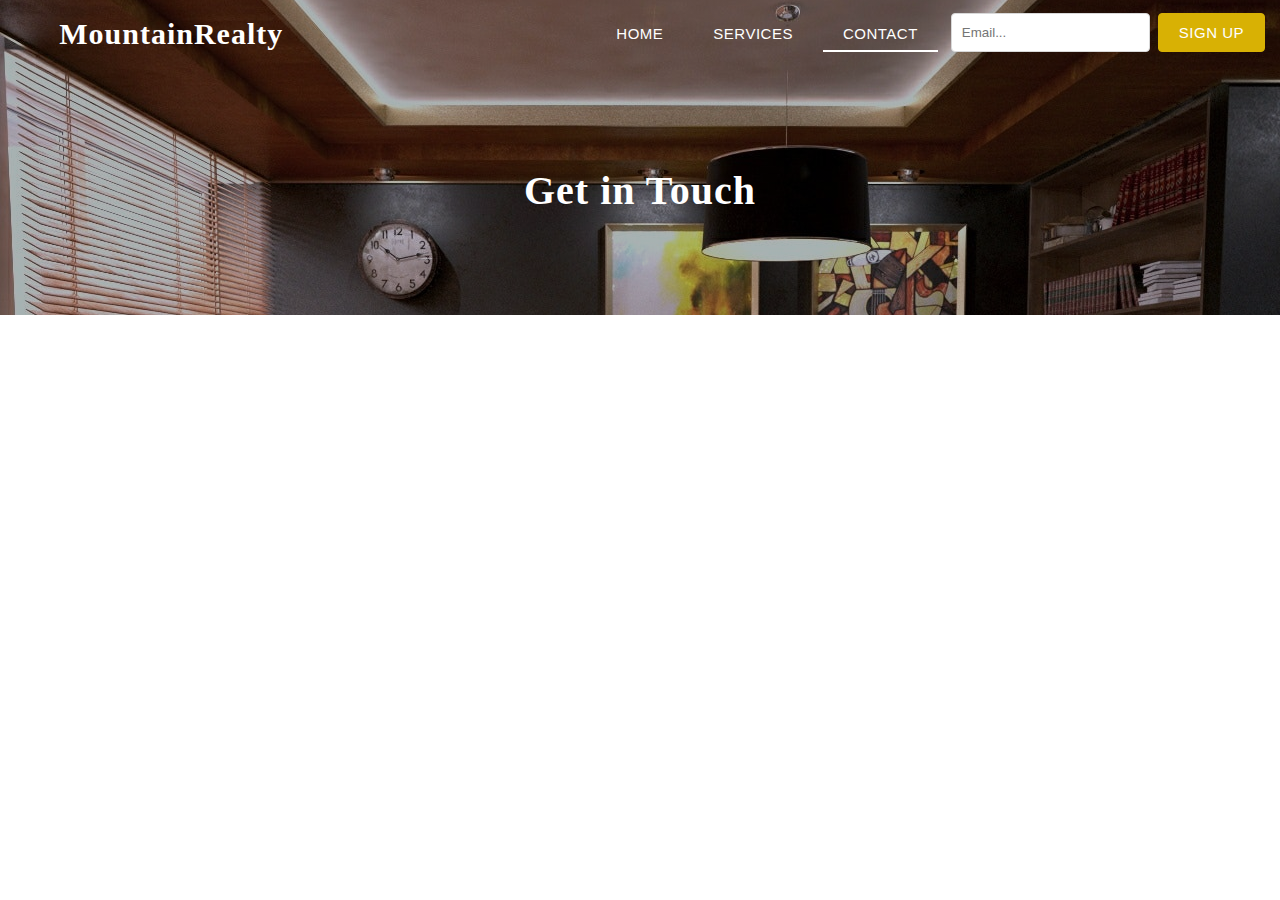
==== contact.html @ 585a6176 "Update contact" ====
<!DOCTYPE html>
<html lang="en">

<head>
   <meta charset="UTF-8">
   <meta name="viewport" content="width=device-width, initial-scale=1.0">
   <meta http-equiv="X-UA-Compatible" content="ie=edge">
   <link rel="stylesheet" href="https://use.fontawesome.com/releases/v5.7.2/css/all.css" integrity="sha384-fnmOCqbTlWIlj8LyTjo7mOUStjsKC4pOpQbqyi7RrhN7udi9RwhKkMHpvLbHG9Sr"
      crossorigin="anonymous">
   <link rel="stylesheet" href="style.css">
   <title>Contact Us</title>
</head>

<body>
   <section id="hero-image" class="services">
      <div class="navbar transparent-nav" id="header-nav">
         <div class="navbar-content">
            <div class="navbar-left">
               <h2 class="m-0 display-inline"> Mountain<strong>Realty</strong></h2>
            </div>
            <div class="navbar-right mt-0">
               <div class="input-element inline mobile float-right tablet-hidden">
                  <input type="text" placeholder="Email...">
                  <button class="accent">Sign Up</button>
               </div>
               <button class="navbar-item current"><a href="contact.html">Contact</a></button>
               <button class="navbar-item"><a href="services.html">Services</a></button>
               <button class="navbar-item"><a href="index.html">Home</a></button>
            </div>
         </div>
      </div>
      <div class="mt-5 py-5 center-text">
         <h1 class="">Get in Touch</h1>
      </div>
   </section>
</body>

</html>
---- style.css ----
/*
* Peach V 1.0.0
* Copyright 2019, Jarod Peachey
*/


/* Base Styling 
-----------------------------------------------------------------*/
.demo {
    color: white;
    background: var(--primary);
    text-align: center;
    border-radius: 4px;
    padding: 18px 0px;
 }
 
 *::before,
 *::after,
 * {
    box-sizing: inherit;
 }
 
 .bg-primary {
    background: var(--primary);
    color: white;
 }

 .bg-primary .subtitle {
    color: var(--white-transparent)
 }
 
 .bg-accent {
    background: var(--accent);
    color: white;
 }
 
 .bg-light {
    background: var(--lightest-gray);
 }
 
 .bg-medium {
    background: var(--background-medium);
 }
 
 .bg-dark {
    background: var(--background-dark);
    color: white;
 }

 .bg-dark .subtitle {
    color: var(--white-transparent);
 }
 
 body {
    width: 100%;
    overflow-x: auto;
    margin: 0;
    padding: 0;
    overflow-y: hidden;
 }
 
 html {
    box-sizing: border-box;
    overflow: auto;
    scroll-behavior: smooth;
 }
 
 :root {
    /* Main color scheme */
    --accent: #d8b104;      /* Base color */
    --accent-dark: #c4a106;
    --primary: #0a638b;       /* primary and CTA color */
    --primary-dark: #084d6d;
    --background-light: #e3e9ec;
    --background-medium: #9ba9af;
    --background-dark: #2e3236;
    
    --link: #1576f5;
    --link-dark: #0064e7;
    --info: #219df0;
    --info-dark: #008ce9;
    --success: rgb(87, 211, 87);
    --success-dark: rgb(70, 192, 70);
    --warning: rgb(255, 217, 0);
    --warning-dark: rgb(243, 207, 0);
    --danger: rgb(202, 68, 34);
    --danger-dark: rgb(185, 64, 34);
    --dark-gray: #363636;
    --lightest-gray: #f7f7f7;
    --lighter-gray: #eeeeee;
    --light-gray: #e2e2e2;
    --medium-gray: #d8d8d8;
    --darkest-gray: #1a1a1a;
 
 
 
    --white-transparent: rgba(255, 255, 255, 0.781);
 }
 
 /* LAYOUT AND GRID SYSTEM
--------------------------------------------------------------- */
.container {
   margin: 0 auto;
   width: 375px;
   padding: 5rem 0;
}

@media (min-width: 540px) {
   .container {
      margin: 0 auto;
      width: 90%;
   }
}

@media (min-width: 769px) {  
   .container {
      margin: 0 auto;
      width: 85%;
   }

   .container.wide {
      margin: 0 auto;
      width: 90%;
   }
}

@media (min-width: 1024px) {
   .container {
      margin: 0 auto;
      width: 80%;
      max-width: 960px;
   }

   .container.wide {
      margin: 0 auto;
      width: 85%;
      max-width: 1200px;
   }
}

.col {
   padding: 8px;
   margin: 0;
   flex-basis: 0;
   flex-grow: 1;
   flex-shrink: 1;
   display: block;
}

.row.mobile {
   display: flex;
   flex-wrap: wrap;
}

.row.mobile .col-1, .row.mobile .col.mobile-col-1 { width: 8.33333%; flex: none; }
.row.mobile .col-2, .row.mobile .col.mobile-col-2 { width: 16.66%; flex: none; }
.row.mobile .col-3, .row.mobile .col.mobile-col-3 { width: 25%; flex: none; }
.row.mobile .col-4, .row.mobile .col.mobile-col-4 { width: 33.33333%; flex: none; }
.row.mobile .col-5, .row.mobile .col.mobile-col-5 { width: 41.66667%; flex: none; }
.row.mobile .col-6, .row.mobile .col.mobile-col-6 { width: 50%; flex: none; }
.row.mobile .col-7, .row.mobile .col.mobile-col-7 { width: 58.33333%; flex: none; }
.row.mobile .col-8, .row.mobile .col.mobile-col-8 { width: 66.66667%; flex: none;}
.row.mobile .col-9, .row.mobile .col.mobile-col-9 { width: 75%; flex: none;}
.row.mobile .col-10, .row.mobile .col.mobile-col-10 { width: 83.33333%; flex: none;}
.row.mobile .col-11, .row.mobile .col.mobile-col-11 { width: 91.66667%; flex: none;}
.row.mobile .col-12, .row.mobile .col.mobile-col-12 { width: 100%; flex: none;}

.row.mobile .auto, .mobile-auto {
   flex: 1 1 0;
}

/* mobile-lg */
@media(min-width: 540px) {
   .row.mobile-lg {
      display: flex;
      flex-wrap: wrap;
   }

   .row .mobile-col-1 { flex: none; width: 8.33333% ; }
   .row .mobile-col-2 { flex: none; width: 16.66%; }
   .row .mobile-col-3 { flex: none; width: 25%; }
   .row .mobile-col-4 { flex: none; width: 33.33333%; }
   .row .mobile-col-5 { flex: none; width: 41.66667%; }
   .row .mobile-col-6 { flex: none; width: 50%; }
   .row .mobile-col-7 { flex: none; width: 58.33333%; }
   .row .mobile-col-8 { flex: none; width: 66.66667%; }
   .row .mobile-col-9 { flex: none; width: 75%; }
   .row .mobile-col-10 { flex: none; width: 83.33333%; }
   .row .mobile-col-11 { flex: none; width: 91.66667%; }
   .row .mobile-col-12 { flex: none; width: 100%; }

   .row.mobile-lg .auto, .mobile-auto {
      flex: 1 1 0 !important;
   }

   .mobile-lg-col-1 { flex: none !important; width: 8.33333% !important; }
   .mobile-lg-col-2 { flex: none !important; width: 16.66% !important; }
   .mobile-lg-col-3 { flex: none !important; width: 25% !important; }
   .mobile-lg-col-4 { flex: none !important; width: 33.33333% !important; }
   .mobile-lg-col-5 { flex: none !important; width: 41.66667% !important; }
   .mobile-lg-col-6 { flex: none !important; width: 50% !important; }
   .mobile-lg-col-7 { flex: none !important; width: 58.33333% !important; }
   .mobile-lg-col-8 { flex: none !important; width: 66.66667% !important; }
   .mobile-lg-col-9 { flex: none !important; width: 75% !important; }
   .mobile-lg-col-10 { flex: none !important; width: 83.33333% !important; }
   .mobile-lg-col-11 { flex: none !important; width: 91.66667% !important; }
   .mobile-lg-col-12 { flex: none !important; width: 100% !important; }

   .mobile-lg-auto {
      flex: 1 1 0 !important;
   }
}

/* Tablet */
@media (min-width: 769px) {
   .row.tablet, .row {
      display: flex;
      flex-wrap: wrap;
   }

   .row .mobile-col-1 { flex: none; width: 8.33333% ; }
   .row .mobile-col-2 { flex: none; width: 16.66%; }
   .row .mobile-col-3 { flex: none; width: 25%; }
   .row .mobile-col-4 { flex: none; width: 33.33333%; }
   .row .mobile-col-5 { flex: none; width: 41.66667%; }
   .row .mobile-col-6 { flex: none; width: 50%; }
   .row .mobile-col-7 { flex: none; width: 58.33333%; }
   .row .mobile-col-8 { flex: none; width: 66.66667%; }
   .row .mobile-col-9 { flex: none; width: 75%; }
   .row .mobile-col-10 { flex: none; width: 83.33333%; }
   .row .mobile-col-11 { flex: none; width: 91.66667%; }
   .row .mobile-col-12 { flex: none; width: 100%; }

   .row .mobile-lg-col-1 { flex: none; width: 8.33333% ; }
   .row .mobile-lg-col-2 { flex: none; width: 16.66%; }
   .row .mobile-lg-col-3 { flex: none; width: 25%; }
   .row .mobile-lg-col-4 { flex: none; width: 33.33333%; }
   .row .mobile-lg-col-5 { flex: none; width: 41.66667%; }
   .row .mobile-lg-col-6 { flex: none; width: 50%; }
   .row .mobile-lg-col-7 { flex: none; width: 58.33333%; }
   .row .mobile-lg-col-8 { flex: none; width: 66.66667%; }
   .row .mobile-lg-col-9 { flex: none; width: 75%; }
   .row .mobile-lg-col-10 { flex: none; width: 83.33333%; }
   .row .mobile-lg-col-11 { flex: none; width: 91.66667%; }
   .row .mobile-lg-col-12 { flex: none; width: 100%; }

   .mobile-lg-auto, .row.tablet .auto, .auto, .mobile-auto {
      flex: 1 1 0 !important;
   }

   .tablet-col-1 { flex: none !important; width: 8.33333%  !important; }
   .tablet-col-2 { flex: none !important; width: 16.66% !important; }
   .tablet-col-3 { flex: none !important; width: 25% !important; }
   .tablet-col-4 { flex: none !important; width: 33.33333% !important; }
   .tablet-col-5 { flex: none !important; width: 41.66667% !important; }
   .tablet-col-6 { flex: none !important; width: 50% !important; }
   .tablet-col-7 { flex: none !important; width: 58.33333% !important; }
   .tablet-col-8 { flex: none !important; width: 66.66667% !important; }
   .tablet-col-9 { flex: none !important; width: 75% !important; }
   .tablet-col-10 { flex: none !important; width: 83.33333% !important; }
   .tablet-col-11 { flex: none !important; width: 91.66667% !important; }
   .tablet-col-12 { flex: none !important; width: 100% !important; }

   .tablet-auto {
      flex: 1 1 0 !important;
   }

   .row.desktop,
   .row.widescreen {
      display: block;
   }

   .row.desktop .col {
      display: block;
      width: 100%;
      flex: none;
   }
}

/* Desktop */
@media (min-width: 1024px) {
   .row.desktop {
      display: flex;
      flex-wrap: wrap;
   }

   .row.desktop .mobile-col-1 { flex: none; width: 8.33333% ; }
   .row.desktop .mobile-col-2 { flex: none; width: 16.66%; }
   .row.desktop .mobile-col-3 { flex: none; width: 25%; }
   .row.desktop .mobile-col-4 { flex: none; width: 33.33333%; }
   .row.desktop .mobile-col-5 { flex: none; width: 41.66667%; }
   .row.desktop .mobile-col-6 { flex: none; width: 50%; }
   .row.desktop .mobile-col-7 { flex: none; width: 58.33333%; }
   .row.desktop .mobile-col-8 { flex: none; width: 66.66667%; }
   .row.desktop .mobile-col-9 { flex: none; width: 75%; }
   .row.desktop .mobile-col-10 { flex: none; width: 83.33333%; }
   .row.desktop .mobile-col-11 { flex: none; width: 91.66667%; }
   .row.desktop .mobile-col-12 { flex: none; width: 100%; }

   .row.desktop .mobile-lg-col-1 { flex: none; width: 8.33333% ; }
   .row.desktop .mobile-lg-col-2 { flex: none; width: 16.66%; }
   .row.desktop .mobile-lg-col-3 { flex: none; width: 25%; }
   .row.desktop .mobile-lg-col-4 { flex: none; width: 33.33333%; }
   .row.desktop .mobile-lg-col-5 { flex: none; width: 41.66667%; }
   .row.desktop .mobile-lg-col-6 { flex: none; width: 50%; }
   .row.desktop .mobile-lg-col-7 { flex: none; width: 58.33333%; }
   .row.desktop .mobile-lg-col-8 { flex: none; width: 66.66667%; }
   .row.desktop .mobile-lg-col-9 { flex: none; width: 75%; }
   .row.desktop .mobile-lg-col-10 { flex: none; width: 83.33333%; }
   .row.desktop .mobile-lg-col-11 { flex: none; width: 91.66667%; }
   .row.desktop .mobile-lg-col-12 { flex: none; width: 100%; }

   .row.desktop .col-1, .row.desktop .tablet-col-1 { flex: none; width: 8.33333% ; }
   .row.desktop .col-2, .row.desktop .tablet-col-2 { flex: none; width: 16.66%; }
   .row.desktop .col-3, .row.desktop .tablet-col-3 { flex: none; width: 25%; }
   .row.desktop .col-4, .row.desktop .tablet-col-4 { flex: none; width: 33.33333%; }
   .row.desktop .col-5, .row.desktop .tablet-col-5 { flex: none; width: 41.66667%; }
   .row.desktop .col-6, .row.desktop .tablet-col-6 { flex: none; width: 50%; }
   .row.desktop .col-7, .row.desktop .tablet-col-7 { flex: none; width: 58.33333%; }
   .row.desktop .col-8, .row.desktop .tablet-col-8 { flex: none; width: 66.66667%; }
   .row.desktop .col-9, .row.desktop .tablet-col-9 { flex: none; width: 75%; }
   .row.desktop .col-10, .row.desktop .tablet-col-10 { flex: none; width: 83.33333%; }
   .row.desktop .col-11, .row.desktop .tablet-col-11 { flex: none; width: 91.66667%; }
   .row.desktop .col-12, .row.desktop .tablet-col-12 { flex: none; width: 100%; }

   .mobile-lg-auto, .row.desktop .auto, .mobile-auto, .tablet-auto {
      flex: 1 1 0 !important;
   }

   .desktop-col-1 { flex: none !important; width: 8.33333%  !important; }
   .desktop-col-2 { flex: none !important; width: 16.66% !important; }
   .desktop-col-3 { flex: none !important; width: 25% !important; }
   .desktop-col-4 { flex: none !important; width: 33.33333% !important; }
   .desktop-col-5 { flex: none !important; width: 41.66667% !important; }
   .desktop-col-6 { flex: none !important; width: 50% !important; }
   .desktop-col-7 { flex: none !important; width: 58.33333% !important; }
   .desktop-col-8 { flex: none !important; width: 66.66667% !important; }
   .desktop-col-9 { flex: none !important; width: 75% !important; }
   .desktop-col-10 { flex: none !important; width: 83.33333% !important; }
   .desktop-col-11 { flex: none !important; width: 91.66667% !important; }
   .desktop-col-12 { flex: none !important; width: 100% !important; }

   .desktop-auto {
      flex: 1 1 0 !important;
   }
}

/* Widescreen */
@media (min-width: 1220px) {
   .row.widescreen {
      display: flex;
      flex-wrap: wrap;
   }

   .row.widescreen .col {
      padding: 8px;
      flex-basis: 0;
      flex-grow: 1;
      flex-shrink: 1;
   }

   .row.widescreen .mobile-col-1 { flex: none; width: 8.33333% ; }
   .row.widescreen .mobile-col-2 { flex: none; width: 16.66%; }
   .row.widescreen .mobile-col-3 { flex: none; width: 25%; }
   .row.widescreen .mobile-col-4 { flex: none; width: 33.33333%; }
   .row.widescreen .mobile-col-5 { flex: none; width: 41.66667%; }
   .row.widescreen .mobile-col-6 { flex: none; width: 50%; }
   .row.widescreen .mobile-col-7 { flex: none; width: 58.33333%; }
   .row.widescreen .mobile-col-8 { flex: none; width: 66.66667%; }
   .row.widescreen .mobile-col-9 { flex: none; width: 75%; }
   .row.widescreen .mobile-col-10 { flex: none; width: 83.33333%; }
   .row.widescreen .mobile-col-11 { flex: none; width: 91.66667%; }
   .row.widescreen .mobile-col-12 { flex: none; width: 100%; }

   .row.widescreen .mobile-lg-col-1 { flex: none; width: 8.33333% ; }
   .row.widescreen .mobile-lg-col-2 { flex: none; width: 16.66%; }
   .row.widescreen .mobile-lg-col-3 { flex: none; width: 25%; }
   .row.widescreen .mobile-lg-col-4 { flex: none; width: 33.33333%; }
   .row.widescreen .mobile-lg-col-5 { flex: none; width: 41.66667%; }
   .row.widescreen .mobile-lg-col-6 { flex: none; width: 50%; }
   .row.widescreen .mobile-lg-col-7 { flex: none; width: 58.33333%; }
   .row.widescreen .mobile-lg-col-8 { flex: none; width: 66.66667%; }
   .row.widescreen .mobile-lg-col-9 { flex: none; width: 75%; }
   .row.widescreen .mobile-lg-col-10 { flex: none; width: 83.33333%; }
   .row.widescreen .mobile-lg-col-11 { flex: none; width: 91.66667%; }
   .row.widescreen .mobile-lg-col-12 { flex: none; width: 100%; }

   .row.widescreen .col-1, .row.widescreen .tablet-col-1 { flex: none; width: 8.33333% ; }
   .row.widescreen .col-2, .row.widescreen .tablet-col-2 { flex: none; width: 16.66%; }
   .row.widescreen .col-3, .row.widescreen .tablet-col-3 { flex: none; width: 25%; }
   .row.widescreen .col-4, .row.widescreen .tablet-col-4 { flex: none; width: 33.33333%; }
   .row.widescreen .col-5, .row.widescreen .tablet-col-5 { flex: none; width: 41.66667%; }
   .row.widescreen .col-6, .row.widescreen .tablet-col-6 { flex: none; width: 50%; }
   .row.widescreen .col-7, .row.widescreen .tablet-col-7 { flex: none; width: 58.33333%; }
   .row.widescreen .col-8, .row.widescreen .tablet-col-8 { flex: none; width: 66.66667%; }
   .row.widescreen .col-9, .row.widescreen .tablet-col-9 { flex: none; width: 75%; }
   .row.widescreen .col-10, .row.widescreen .tablet-col-10 { flex: none; width: 83.33333%; }
   .row.widescreen .col-11, .row.widescreen .tablet-col-11 { flex: none; width: 91.66667%; }
   .row.widescreen .col-12, .row.widescreen .tablet-col-12 { flex: none; width: 100%; }

   .row.widescreen .desktop-col-1 { flex: none; width: 8.33333% ; }
   .row.widescreen .desktop-col-2 { flex: none; width: 16.66%; }
   .row.widescreen .desktop-col-3 { flex: none; width: 25%; }
   .row.widescreen .desktop-col-4 { flex: none; width: 33.33333%; }
   .row.widescreen .desktop-col-5 { flex: none; width: 41.66667%; }
   .row.widescreen .desktop-col-6 { flex: none; width: 50%; }
   .row.widescreen .desktop-col-7 { flex: none; width: 58.33333%; }
   .row.widescreen .desktop-col-8 { flex: none; width: 66.66667%; }
   .row.widescreen .desktop-col-9 { flex: none; width: 75%; }
   .row.widescreen .desktop-col-10 { flex: none; width: 83.33333%; }
   .row.widescreen .desktop-col-11 { flex: none; width: 91.66667%; }
   .row.widescreen .desktop-col-12 { flex: none; width: 100%; }

   .mobile-lg-auto, .row.widescreen .auto, .mobile-auto, .tablet-auto, .desktop-auto {
      flex: 1 1 0 !important;
   }

   .row .widescreen-col-1 { flex: none !important; width: 8.33333%  !important; }
   .row .widescreen-col-2 { flex: none !important; width: 16.66% !important; }
   .row .widescreen-col-3 { flex: none !important; width: 25% !important; }
   .row .widescreen-col-4 { flex: none !important; width: 33.33333% !important; }
   .row .widescreen-col-5 { flex: none !important; width: 41.66667% !important; }
   .row .widescreen-col-6 { flex: none !important; width: 50% !important; }
   .row .widescreen-col-7 { flex: none !important; width: 58.33333% !important; }
   .row .widescreen-col-8 { flex: none !important; width: 66.66667% !important; }
   .row .widescreen-col-9 { flex: none !important; width: 75% !important; }
   .row .widescreen-col-10 { flex: none !important; width: 83.33333% !important; }
   .row .widescreen-col-11 { flex: none !important; width: 91.66667% !important; }
   .row .widescreen-col-12 { flex: none !important; width: 100% !important; }

   .widescreen-auto {
      flex: 1 1 0 !important;
   }
}

.mobile-offset-1 { margin-left: 8.33333% !important; }
.mobile-offset-2 { margin-left: 16.66% !important; }
.mobile-offset-3 { margin-left: 25% !important; }
.mobile-offset-4 { margin-left: 33.33333% !important; }
.mobile-offset-5 { margin-left: 41.66667% !important; }
.mobile-offset-6 { margin-left: 50% !important; }
.mobile-offset-7 { margin-left: 58.33333% !important; }
.mobile-offset-8 { margin-left: 66.66667% !important; }
.mobile-offset-9 { margin-left: 75% !important; }
.mobile-offset-10 { margin-left: 83.33333% !important; }
.mobile-offset-11 { margin-left: 91.66667% !important; }
.mobile-offset-12 { margin-left: 100% !important; }
.mobile-offset-none { margin: 0 !important; }

.row [class^='offset-']{
   margin: 0 !important;
}

@media (min-width: 540px) {
   .mobile-lg-offset-1 { margin-left: 8.33333% !important; }
   .mobile-lg-offset-2 { margin-left: 16.66% !important; }
   .mobile-lg-offset-3 { margin-left: 25% !important; }
   .mobile-lg-offset-4 { margin-left: 33.33333% !important; }
   .mobile-lg-offset-5 { margin-left: 41.66667% !important; }
   .mobile-lg-offset-6 { margin-left: 50% !important; }
   .mobile-lg-offset-7 { margin-left: 58.33333% !important; }
   .mobile-lg-offset-8 { margin-left: 66.66667% !important; }
   .mobile-lg-offset-9 { margin-left: 75% !important; }
   .mobile-lg-offset-10 { margin-left: 83.33333% !important; }
   .mobile-lg-offset-11 { margin-left: 91.66667% !important; }
   .mobile-lg-offset-12 { margin-left: 100% !important; }
   .row.mobile-lg .offset-none, .mobile-lg-offset-none { margin: 0 !important; }
}

@media (min-width: 769px) {
   .tablet-offset-1, .offset-1 { margin-left: 8.33333% !important; }
   .tablet-offset-2, .offset-2 { margin-left: 16.66% !important; }
   .tablet-offset-3, .offset-3 { margin-left: 25% !important; }
   .tablet-offset-4, .offset-4 { margin-left: 33.33333% !important; }
   .tablet-offset-5, .offset-5 { margin-left: 41.66667% !important; }
   .tablet-offset-6, .offset-6 { margin-left: 50% !important; }
   .tablet-offset-7, .offset-7 { margin-left: 58.33333% !important; }
   .tablet-offset-8, .offset-8 { margin-left: 66.66667% !important; }
   .tablet-offset-9, .offset-9 { margin-left: 75% !important; }
   .tablet-offset-10, .offset-10 { margin-left: 83.33333% !important; }
   .tablet-offset-11, .offset-11 { margin-left: 91.66667% !important; }
   .tablet-offset-12, .offset-12 { margin-left: 100% !important; }
   .tablet-offset-none, .offset-none { margin-left: 0 !important; }
}

@media (min-width: 769px) and (max-width: 1023px) {
   .row.desktop [class*='offset'], .row.widescreen [class*='offset'] {
      margin: 0 !important;
   }
}

@media (min-width: 1024px) and (max-width: 1219px) {
   .row.widescreen [class*='offset'] {
      margin: 0 !important;
   }
}

@media (min-width: 1024px) {
   .desktop-offset-1 { margin-left: 8.33333% !important; }
   .desktop-offset-2 { margin-left: 16.66% !important; }
   .desktop-offset-3 { margin-left: 25% !important; }
   .desktop-offset-4 { margin-left: 33.33333% !important; }
   .desktop-offset-5 { margin-left: 41.66667% !important; }
   .desktop-offset-6 { margin-left: 50% !important; }
   .desktop-offset-7 { margin-left: 58.33333% !important; }
   .desktop-offset-8 { margin-left: 66.66667% !important; }
   .desktop-offset-9 { margin-left: 75% !important; }
   .desktop-offset-10 { margin-left: 83.33333% !important; }
   .desktop-offset-11 { margin-left: 91.66667% !important; }
   .desktop-offset-12 { margin-left: 100% !important; }
   .desktop-offset-none { margin: 0 !important; }
}

@media (min-width: 1220px) {
   .widescreen-offset-1 { margin-left: 8.33333% !important; }
   .widescreen-offset-2 { margin-left: 16.66% !important; }
   .widescreen-offset-3 { margin-left: 25% !important; }
   .widescreen-offset-4 { margin-left: 33.33333% !important; }
   .widescreen-offset-5 { margin-left: 41.66667% !important; }
   .widescreen-offset-6 { margin-left: 50% !important; }
   .widescreen-offset-7 { margin-left: 58.33333% !important; }
   .widescreen-offset-8 { margin-left: 66.66667% !important; }
   .widescreen-offset-9 { margin-left: 75% !important; }
   .widescreen-offset-10 { margin-left: 83.33333% !important; }
   .widescreen-offset-11 { margin-left: 91.66667% !important; }
   .widescreen-offset-12 { margin-left: 100% !important; }
   .row.widescreen .offset-none, .widescreen-offset-none { margin: 0 !important; }
}

.row {
   margin: 0px;
   padding: 0px;
   margin-left: -8px;
   margin-right: -8px;
}
 
 /* TYPOGRAPHY
 ---------------------------------------------------------------
 ---------------------------------------------------------------*/
 
 html {
    font-size: 9.5px;
    font-family: 'Raleway';
    font-weight: 400;
 }
 
 body {
    font-size: 1.6rem;
    font-family: 'Raleway';
    color: var(--dark-gray);
 }
 
 h1,
 h2,
 h3,
 h4,
 h5,
 h6 {
    font-weight: 600;
    margin-top: 0rem;
    margin-bottom: 2rem;
    letter-spacing: .1rem;
    margin: 0;
    padding: 0;
 }
 
 html {
    font-size: 10px;
 }
 
 body {
    font-size: 1.6rem;
    line-height: 1.6rem;
 }
 
 h1 {
    font-size: 4rem;
    margin-bottom: 5rem;
    line-height: 4.8rem;
 }
 
 h2 {
    font-size: 3rem;
    margin-bottom: 4rem;
    line-height: 3.8rem;
 }
 
 h3 {
    font-size: 2.5rem;
    margin-bottom: 3.6rem;
    line-height: 3.35rem;
 }
 
 h4 {
    font-size: 2.1rem;
    margin-bottom: 2.6rem;
    line-height: 2.5rem;
 }
 
 h5 {
    font-size: 1.78rem;
    margin-bottom: 2.25rem;
    line-height: 2.25rem;
 }
 
 h6 {
    font-size: 1.4rem;
    margin-bottom: 2rem;
    line-height: 2rem;
 }
 
 
 h1.title,
 h2.title,
 h3.title,
 h4.title,
 h5.title,
 h6.title {
    margin-bottom: 1rem !important;
 }
 
 .subtitle {
    color: #727272;
    margin: 0;
    padding: 0;
    margin-bottom: 3rem;
 }
 
 p {
    line-height: 2.5rem;
    font-size: 1.7rem;
    letter-spacing: .05rem;
 }

 small {
    font-size: 1.4rem;
 }
 
 strong {
    font-weight: 600;
 }
 
 /* LINKS
 ---------------------------------------------------------------
 ---------------------------------------------------------------*/
 a, a:link, a.link { 
    text-decoration: none;
    color: var(--link-dark);
    display: inline-block;
    font-weight: 500;
    line-height: 1.4rem;
 }
 
 a:hover, a.hover { 
    line-height: 1.5rem;
    transition-duration: .5s;
    box-shadow: 0px 2px 0px 0px var(--link-dark);
 }
 
 a:hover:visited {
    box-shadow: 0px 2px 0px 0px #3910cc;
 }
 
 a:visited, a.visited { color: #3910cc; }
 
 a:active, a.active {
    color: #003ec5;
    box-shadow: 0px 2px 0px 0px #003ec5;
 }
 
 
 /* BUTTONS
 ---------------------------------------------------------------
 ---------------------------------------------------------------*/
 
 button,
 .button,
 input[type="submit"],
 input[type="reset"],
 input[type="button"] {
    display: inline-block;
    padding: 10px 20px;
    border: 1px solid var(--medium-gray);
    background: transparent;
    color: var(--dark-gray);
    font-weight: bold;
    letter-spacing: .05rem;
    font-weight: 500;
    font-size: 1.5rem;
    border-radius: 4px;
    margin: 1rem 0px;
    margin-right: 10px;
    text-align: center;
    text-transform: uppercase;
 }
 
 button:hover,
 .button:hover,
 input[type="submit"]:hover,
 input[type="reset"]:hover,
 input[type="button"]:hover {
    color: var(--darkest-gray);
    cursor: pointer;
    transition-duration: .2s;
    background: var(--lightest-gray);
 }
 
 button.small,
 .button.small,
 input[type="submit"].small,
 input[type="reset"].small,
 input[type="button"].small {
    padding: 8 16px;
    font-size: 1.3rem;
 }

 button.medium {
    padding: 13px 30px;
    font-size: 1.6rem
 }
 
 button.large,
 .button.large,
 input[type="submit"].large,
 input[type="reset"].large,
 input[type="button"].large {
    padding: 18px 40px;
    font-size: 1.75rem;
 }
 
 button.wide,
 .button.wide,
 input[type="submit"].wide,
 input[type="reset"].wide,
 input[type="button"].wide {
    padding: 8px 45px;
 }
 
 button:focus,
 .button:focus,
 input[type="submit"]:focus,
 input[type="reset"]:focus,
 input[type="button"]:focus {
    outline: none;
 }
 
 button.primary,
 .button.primary,
 input[type="submit"].primary,
 input[type="reset"].primary,
 input[type="button"].primary {
    background: var(--primary);
    color: white;
    border-color: var(--primary);
 }
 
 button.primary:hover,
 .button.primary:hover,
 input[type="submit"].primary:hover,
 input[type="reset"].primary:hover,
 input[type="button"].primary:hover {
    background: var(--primary-dark);
    color: white;
    border-color: var(--primary-dark);
 }
 
 button.accent,
 .button.accent,
 input[type="submit"].accent,
 input[type="reset"].accent,
 input[type="button"].accent {
    background: var(--accent);
    color: white;
    border-color: var(--accent);
 }
 
 button.accent:hover,
 .button.accent:hover,
 input[type="submit"].accent:hover,
 input[type="reset"].accent:hover,
 input[type="button"].accent:hover {
    background: var(--accent-dark);
    color: white;
    border-color: var(--accent-dark);
 }
 
 button.link,
 .button.link,
 input[type="submit"].link,
 input[type="reset"].link,
 input[type="button"].link {
    background: var(--link);
    color: white;
    border-color: var(--link);
 }
 
 button.link:hover,
 .button.link:hover,
 input[type="submit"].link:hover,
 input[type="reset"].link:hover,
 input[type="button"].link:hover {
    background: var(--link-dark);
    color: white;
    border-color: var(--link-dark);
 }
 
 button.info,
 .button.info,
 input[type="submit"].info,
 input[type="reset"].info,
 input[type="button"].info {
    background: var(--info);
    color: white;
    border-color: var(--info);
 }
 
 button.info:hover,
 .button.info:hover,
 input[type="submit"].info:hover,
 input[type="reset"].info:hover,
 input[type="button"].info:hover {
    background: var(--info-dark);
    color: white;
    border-color: var(--info-dark);
 }
 
 button.success,
 .button.success,
 input[type="submit"].success,
 input[type="reset"].success,
 input[type="button"].success {
    background: var(--success);
    color: white;
    border-color: var(--success);
 }
 
 button.success:hover,
 .button.success:hover,
 input[type="submit"].success:hover,
 input[type="reset"].success:hover,
 input[type="button"].success:hover {
    background: var(--success-dark);
    color: white;
    border-color: var(--success-dark);
 }
 
 button.warning,
 .button.warning,
 input[type="submit"].warning,
 input[type="reset"].warning,
 input[type="button"].warning {
    background: var(--warning);
    color: var(--dark-gray);
    border-color: var(--warning);
 }
 
 button.warning:hover,
 .button.warning:hover,
 input[type="submit"].warning:hover,
 input[type="reset"].warning:hover,
 input[type="button"].warning:hover {
    background: var(--warning-dark);
    border-color: var(--warning-dark);
 }
 
 button.danger,
 .button.danger,
 input[type="submit"].danger,
 input[type="reset"].danger,
 input[type="button"].danger {
    background: var(--danger);
    color: white;
    border-color: var(--danger);
 }
 
 button.danger:hover,
 .button.danger:hover,
 input[type="submit"].danger:hover,
 input[type="reset"].danger:hover,
 input[type="button"].danger:hover {
    background: var(--danger-dark);
    color: white;
    border-color: var(--danger-dark);
 }
 
 button.light,
 .button.light,
 input[type="submit"].light,
 input[type="reset"].light,
 input[type="button"].light {
    background: var(--lighter-gray);
    color: var(--dark-gray);
    border-color: var(--lighter-gray);
 }
 
 button.light:hover,
 .button.light:hover,
 input[type="submit"].light:hover,
 input[type="reset"].light:hover,
 input[type="button"].light:hover {
    background: var(--light-gray);
    border-color: var(--light-gray);
 }
 
 button.dark,
 .button.dark,
 input[type="submit"].dark,
 input[type="reset"].dark,
 input[type="button"].dark {
    background: var(--dark-gray);
    color: white;
    border-color: var(--dark-gray);
 }
 
 button.dark:hover,
 .button.dark:hover,
 input[type="submit"].dark:hover,
 input[type="reset"].dark:hover,
 input[type="button"].dark:hover {
    background: #2e3131;
    border-color: var(--dark-gray);
 }
 
 button.primary.outline,
 .button.primary.outline,
 input[type="submit"].primary.outline,
 input[type="reset"].primary.outline,
 input[type="button"].primary.outline {
    color: var(--primary);
    border-color: var(--primary);
    background: transparent;
 }
 
 button.primary.outline:hover,
 .button.primary.outline:hover,
 input[type="submit"].primary.outline:hover,
 input[type="reset"].primary.outline:hover,
 input[type="button"].primary.outline:hover {
    color: white;
    background: var(--primary);
 }
 
 button.accent.outline,
 .button.accent.outline,
 input[type="submit"].accent.outline,
 input[type="reset"].accent.outline,
 input[type="button"].accent.outline {
    color: var(--accent);
    border-color: var(--accent);
    background: transparent;
 }
 
 button.accent.outline:hover,
 .button.accent.outline:hover,
 input[type="submit"].accent.outline:hover,
 input[type="reset"].accent.outline:hover,
 input[type="button"].accent.outline:hover {
    color: white;
    background: var(--accent);
 }
 
 button.link.outline,
 .button.link.outline,
 input[type="submit"].link.outline,
 input[type="reset"].link.outline,
 input[type="button"].link.outline {
    color: var(--link);
    border-color: var(--link);
    background: transparent;
 }
 
 button.link.outline:hover,
 .button.link.outline:hover,
 input[type="submit"].link.outline:hover,
 input[type="reset"].link.outline:hover,
 input[type="button"].link.outline:hover {
    color: white;
    background: var(--link);
 }
 
 button.info.outline,
 .button.info.outline,
 input[type="submit"].info.outline,
 input[type="reset"].info.outline,
 input[type="button"].info.outline {
    color: var(--info);
    border-color: var(--info);
    background: transparent;
 }
 
 button.info.outline:hover,
 .button.info.outline:hover,
 input[type="submit"].info.outline:hover,
 input[type="reset"].info.outline:hover,
 input[type="button"].info.outline:hover {
    color: white;
    background: var(--info);
 }
 
 button.success.outline,
 .button.success.outline,
 input[type="submit"].success.outline,
 input[type="reset"].success.outline,
 input[type="button"].success.outline {
    color: var(--success);
    border-color: var(--success);
    background: transparent;
 }
 
 button.success.outline:hover,
 .button.success.outline:hover,
 input[type="submit"].success.outline:hover,
 input[type="reset"].success.outline:hover,
 input[type="button"].success.outline:hover {
    color: white;
    background: var(--success);
 }
 
 button.warning.outline,
 .button.warning.outline,
 input[type="submit"].warning.outline,
 input[type="reset"].warning.outline,
 input[type="button"].warning.outline {
    color: var(--warning-dark);
    border-color: var(--warning-dark);
    background: transparent;
 }
 
 button.warning.outline:hover,
 .button.warning.outline:hover,
 input[type="submit"].warning.outline:hover,
 input[type="reset"].warning.outline:hover,
 input[type="button"].warning.outline:hover {
    color: var(--dark-gray);
    background: var(--warning);
 }
 
 button.danger.outline,
 .button.danger.outline,
 input[type="submit"].danger.outline,
 input[type="reset"].danger.outline,
 input[type="button"].danger.outline {
    color: var(--danger);
    border-color: var(--danger);
    background: transparent;
 }
 
 button.danger.outline:hover,
 .button.danger.outline:hover,
 input[type="submit"].danger.outline:hover,
 input[type="reset"].danger.outline:hover,
 input[type="button"].danger.outline:hover {
    color: white;
    background: var(--danger);
 }
 
 button.no-background,
 .button.no-background,
 input[type="submit"].no-background,
 input[type="reset"].no-background,
 input[type="button"].no-background {
    background: transparent;
    color: var(--primary);
    border-color: transparent;
    margin: 0;
    padding: 0px 10px;
    padding-left: 0px;
    line-height: 20px;
    height: 20px;
    margin-bottom: 1rem;
 }
 
 button.no-background:hover, .button.no-background:hover,
 input[type="submit"].no-background:hover,
 input[type="reset"].no-background:hover,
 input[type="button"].no-background:hover {
    box-shadow: none;
    color: var(--primary-dark);
    background: transparent;
    border-color: transparent;
 }
 
 button.primary.no-background,
 .button.primary.no-background,
 input[type="submit"].primary.no-background,
 input[type="reset"].primary.no-background,
 input[type="button"].primary.no-background {
    color: var(--primary)
 }
 
 button.primary.no-background:hover,
 .button.primary.no-background:hover,
 input[type="submit"].primary.no-background:hover,
 input[type="reset"].primary.no-background:hover,
 input[type="button"].primary.no-background:hover {
    color: var(--primary-dark)
 }
 
 button.accent.no-background,
 .button.accent.no-background,
 input[type="submit"].accent.no-background,
 input[type="reset"].accent.no-background,
 input[type="button"].accent.no-background {
    color: var(--accent)
 }
 
 button.accent.no-background:hover,
 .button.accent.no-background:hover,
 input[type="submit"].accent.no-background:hover,
 input[type="reset"].accent.no-background:hover,
 input[type="button"].accent.no-background:hover {
    color: var(--accent-dark)
 }
 
 button.link.no-background,
 .button.link.no-background,
 input[type="submit"].link.no-background,
 input[type="reset"].link.no-background,
 input[type="button"].link.no-background {
    color: var(--link);
 }
 
 button.link.no-background:hover,
 .button.link.no-background:hover,
 input[type="submit"].link.no-background:hover,
 input[type="reset"].link.no-background:hover,
 input[type="button"].link.no-background:hover {
    color: var(--link-dark);
 }
 
 button.info.no-background,
 .button.info.no-background,
 input[type="submit"].info.no-background,
 input[type="reset"].info.no-background,
 input[type="button"].info.no-background {
    color: var(--info);
 }
 
 button.info.no-background:hover,
 .button.info.no-background:hover,
 input[type="submit"].info.no-background:hover,
 input[type="reset"].info.no-background:hover,
 input[type="button"].info.no-background:hover {
    color: var(--info-dark);
 }
 
 button.success.no-background,
 .button.success.no-background,
 input[type="submit"].success.no-background,
 input[type="reset"].success.no-background,
 input[type="button"].success.no-background {
    color: var(--success);
 }
 
 button.success.no-background:hover,
 .button.success.no-background:hover,
 input[type="submit"].success.no-background:hover,
 input[type="reset"].success.no-background:hover,
 input[type="button"].success.no-background:hover {
    color: var(--success-dark);
 }
 
 button.warning.no-background,
 .button.warning.no-background,
 input[type="submit"].warning.no-background,
 input[type="reset"].warning.no-background,
 input[type="button"].warning.no-background {
    color: var(--warning-dark);
 }
 
 button.danger.no-background,
 .button.danger.no-background,
 input[type="submit"].danger.no-background,
 input[type="reset"].danger.no-background,
 input[type="button"].danger.no-background {
    color: var(--danger);
 }
 
 button.danger.no-background:hover,
 .button.danger.no-background:hover,
 input[type="submit"].danger.no-background:hover,
 input[type="reset"].danger.no-background:hover,
 input[type="button"].danger.no-background:hover {
    color: var(--danger-dark);
 }
 
 button.dark.no-background,
 .button.dark.no-background,
 input[type="submit"].dark.no-background,
 input[type="reset"].dark.no-background,
 input[type="button"].dark.no-background {
    color: var(--dark-gray);
 }
 
 button.dark.no-background:hover,
 .button.dark.no-background:hover,
 input[type="submit"].dark.no-background:hover,
 input[type="reset"].dark.no-background:hover,
 input[type="button"].dark.no-background:hover {
    color: var(--darkest-gray);
 }
 
 /* Forms
 ---------------------------------------------------------------
 ---------------------------------------------------------------*/
 
 form {
    margin-top: 15px;
    width: 100%;
 }
 
 input[type="email"], input[type="number"], input[type="search"], input[type="text"], 
 input[type="tel"], input[type="url"], input[type="password"], textarea, select {
    padding: 10.8px 10px;
    border: 1px solid var(--medium-gray);
    border-radius: 4px;
    display: block;
    box-sizing: border-box;
 }
 
 input[type="email"]:focus, input[type="number"]:focus, input[type="search"]:focus, 
 input[type="text"]:focus, input[type="tel"]:focus,input[type="url"]:focus, 
 input[type="password"]:focus, textarea:focus, select:focus {
    border: 1px solid var(--primary);
    box-shadow: 0px 0px 3px .5px var(--gray-light);
    outline: none;
 }
 
 .input-element.dark input[type="email"], .input-element.dark input[type="number"], .input-element.dark input[type="search"], .input-element.dark input[type="text"], 
 .input-element.dark input[type="tel"], .input-element.dark input[type="url"], .input-element.dark input[type="password"], .input-element.dark textarea, .input-element.dark select {
    background: var(--lighter-gray);
    color: var(--gray-darkest);
    border: 1px solid var(--lighter-gray);
 }
 
 .input-element.dark input[type="email"]:focus, .input-element.dark input[type="number"]:focus, .input-element.dark input[type="search"]:focus, .input-element.dark input[type="text"]:focus, 
 .input-element.dark input[type="tel"]:focus, .input-element.dark input[type="url"]:focus, .input-element.dark input[type="password"]:focus, .input-element.dark textarea:focus, .input-element.dark select:focus {
    border: 2px solid var(--medium-gray);
    box-shadow: none;
 }
 
 .input-element.round input[type="email"], .input-element.round input[type="number"], .input-element.round input[type="search"], .input-element.round input[type="text"], 
 .input-element.round input[type="tel"], .input-element.round input[type="url"], .input-element.round input[type="password"], .input-element.round select, .input-element.round textarea {
    border-radius: 20px;
 }

 .input-element.no-border input[type="email"], .input-element.no-border input[type="number"], .input-element.no-border input[type="search"], .input-element.no-border input[type="text"], 
 .input-element.no-border input[type="tel"], .input-element.no-border input[type="url"], .input-element.no-border input[type="password"], .input-element.no-border select, .input-element.no-border textarea {
    border: 1px solid transparent;
 }

 .input-element.no-border input[type="email"]:focus, .input-element.no-border input[type="number"]:focus, .input-element.no-border input[type="search"]:focus, .input-element.no-border input[type="text"]:focus, 
 .input-element.no-border input[type="tel"]:focus, .input-element.no-border input[type="url"]:focus, .input-element.no-border input[type="password"]:focus, .input-element.no-border textarea:focus, .input-element.no-border select:focus {
    border: 1px solid transparent;
 }
 
 form .col {
    padding-bottom: 0 !important;
    padding-top: 0 !important;
 }
 
 legend {
    display: block;
    margin-bottom: .5rem;
    font-weight: 600;
    padding: 5px;
    color: var(--gray-text);
 }
 
 fieldset {
    padding: 0;
    border-width: 0;
    border: 1px solid var(--medium-gray);
 }
 
 .input-element {
    margin: 0 0 1rem 0;
    display: block;
 }


 .input-element.small input {
   padding: 9px;
   font-size: 1.4rem;
}

 .input-element.medium input {
   padding: 13.8px;
   font-size: 1.6rem;
}

 .input-element.large input {
    padding: 18px;
    font-size: 1.75rem;
 }
 
 @media (min-width: 540px) {
    .input-element {
       margin: 0 0 1.4rem 0;
    }
 }
 
 @media (min-width: 769px) {
    .input-element {
       margin: 0 0 1.8rem 0;
    }
 }
 
 @media (min-width: 1024px) {
    .input-element {
       margin: 0 0 2rem 0;
    }
 }
 
 .input-element.inline {
    margin: 3rem 0;
    display: block;
 }
 
 .input-element.inline * {
    margin-bottom: 1rem;
    display: block;
    width: 100%;
 }
 
 label, .input-element.inline label {
    display: block;
    margin-bottom: 1rem;
    font-weight: 600;
    font-size: 1.5rem;
 }
 
 .input-element.inline.mobile {
    display: flex;
    align-items: center;
 }
 
 .input-element.inline.mobile > * {
    flex-basis: 0;
    flex-grow: 1;
    flex-shrink: 1;
    margin: 0;
    margin-left: 8px;
 }
 
 .input-element.inline.mobile label {
    margin-right: 1.2rem;
    margin-left: 0;
    justify-self: flex-start;
    max-width: 100px;
 }
 
 .input-element.inline button,
 .input-element.inline.mobile button, .input-element.inline.mobile .button, .input-element.inline.tablet button, .input-element.inline.tablet .button,
 .input-element.inline.mobile-lg button, .input-element.inline.mobile-lg .button
 .input-element.inline.desktop button, .input-element.inline.desktop .button, .input-element.inline.widescreen button, .input-element.inline.widescreen .button {
    flex: none;
 }
 
 @media (max-width: 768px){
    .input-element.inline input {
       width: 100%;
    }
 }
 
 @media (min-width: 540px) {
    .input-element.inline.mobile-lg {
       display: flex;
       align-items: center;
    }
    
    .input-element.inline.mobile-lg > * {
       flex-basis: 0;
       flex-grow: 1;
       flex-shrink: 1;
       margin: 0;
       margin-left: 8px;
    }
 
    .input-element.inline.mobile-lg label  {
       margin-right: 1.2rem;
       margin-left: 0;
       justify-self: flex-start;
       max-width: 100px;
    }
 }
 
 @media (min-width: 769px) {
    .input-element.inline.desktop, .input-element.inline.widescreen {
       display: block;
    }
 
    .input-element.inline.desktop input, .input-element.inline.widescreen input {
       width: 100%;
    }
 
    .input-element.inline.desktop label, .input-element.inline.widescreen label {
       display: inline-block;
       margin-bottom: 1rem;
    }
 
    .input-element.inline.tablet, .input-element.inline {
       display: flex;
       align-items: center;
    }

    .input-element.inline * {
      margin-bottom: 1rem;
      display: block;
      width: auto;
   }
    
    .input-element.inline.tablet > *, .input-element.inline > * {
       flex-basis: 0;
       flex-grow: 1;
       flex-shrink: 1;
       margin: 0;
       margin-left: 8px;
    }
    
    .input-element.inline.tablet label, .input-element.inline label {
       margin-right: 1.2rem;
       margin-left: 0;
       justify-self: flex-start;
       max-width: 100px;
    }
 }
 
 @media (min-width: 1024px) {
    .input-element.inline.desktop {
       display: flex;
       align-items: center;
    }
    
    .input-element.inline.desktop > * {
       flex-basis: 0;
       flex-grow: 1;
       flex-shrink: 1;
       margin: 0;
       margin-left: 8px;
    }
    
    .input-element.inline.desktop label{
       margin-right: 1.2rem;
       margin-left: 0;
       justify-self: flex-start;
       max-width: 100px;
    }
 }
 
 @media (min-width: 1220px) {
    .input-element.inline.widescreen {
       display: flex;
       align-items: center;
    }
    
    .input-element.inline.widescreen > * {
       flex-basis: 0;
       flex-grow: 1;
       flex-shrink: 1;
       margin: 0;
       margin-left: 8px;
    }
    
    .input-element.inline.widescreen label {
       margin-right: 1.2rem;
       margin-left: 0;
       justify-self: flex-start;
       max-width: 100px;
    }
 }
 
 .input-group label {
    font-weight: 600;
 }
 
 .input-group > label {
    font-weight: 600;
    color: var(--dark-gray);
    font-size: 1.6rem;
    padding-bottom: 5px;
 }
 
 .input-group input {
    margin-bottom: 1rem;
    width: 100%;
 }
 
 .input-group {
    border-bottom: 2px solid var(--medium-gray);
    margin: 3rem 0rem;
    padding: 0rem 0rem 3rem 0rem;
 }
 
 @media (min-width: 540px) {
    .input-group.mobile-lg>.input-group-body {
       padding-left: 125px;
    }
 
    .input-group.mobile-lg>label {
       word-wrap: break-word;
       position: absolute;
       width: 20%;
    }
 
    .input-group.mobile-lg input {
       width: auto;
    }
 
    .input-group.mobile-lg .input-element input {
       margin-bottom: 0;
    }
 }
 
 @media (min-width: 769px) {
    .input-group.desktop>.input-group-body,
    .input-group.widescreen>.input-group-body {
       padding: 0;
    }
 
    .input-group.desktop>label,
    .input-group.widescreen>label {
       position: relative;
    }
 
    .input-group.tablet>.input-group-body, .input-group>.input-group-body {
       padding-left: 150px;
    }
 
    .input-group.tablet>label, .input-group>label {
       word-wrap: break-word;
       position: absolute;
       width: 15%;
    }
 
    .input-group.tablet .input-element input,
    .input-group .input-element input {
       margin-bottom: 0;
       width: auto;
    }
 }
 
 @media (min-width: 1024px) {
    .input-group.desktop>.input-group-body,
    .input-group>.input-group-body {
       padding-left: 175px;
    }
 
    .input-group.desktop>label, .input-group>label {
       word-wrap: break-word;
       position: absolute;
       width: 10%;
    }
 
    .input-group.desktop .input-element input {
       margin-bottom: 0;
       width: auto;
    }
 }
 
 @media (min-width: 1220px) {
    .input-group.widescreen>.input-group-body, .input-group>.input-group-body {
       padding-left: 190px;
    }
 
    .input-group.widescreen>label, .input-group>label {
       word-wrap: break-word;
       position: absolute;
       width: 10%;
    }
 
    .input-group.widescreen .input-element input {
       margin-bottom: 0;
       width: auto;
    }
 }
 
 textarea {
    font-family: 'Raleway';
 }
 
 /* IMAGES
 --------------------------------------------------------------
 --------------------------------------------------------------*/
 
 .image {
    max-width: 100%;
 }
 
 .image img {
    width: 100%;
 }
 
 .image .caption {
    font-size: 1.2rem;
    padding: 10px 0px;
 }
 
 .image .caption.dark {
    background: var(--medium-gray);
    padding: 10px;
    border-bottom-right-radius: 4px;
    border-bottom-left-radius: 4px;
 }
 
 section.secondary .caption {
    background: transparent;
 }
 
 
 
 /* Lists
 ---------------------------------------------------------------
 ---------------------------------------------------------------*/
 
 ul {
    list-style: circle inside;
 }
 
 ul,
 ol {
    padding-left: 0;
    line-height: 2rem;
    margin-top: 1.2rem;
 }
 
 li {
    line-height: 2rem;
    margin-bottom: 1.2rem;
 }
 
 ul ul,
 ul ol,
 ol ol,
 ol ul {
    margin: 1.5rem 0 1.5rem 3rem;
    font-size: 95%;
 }

 .collection-item {
   padding: 10px;
   list-style: none;
   margin: 0;
   border: 1px solid var(--light-gray);
   border-bottom: none;
   font-weight: 500;
   display: block;
   line-height: inherit;
}

.collection-item:hover {
  box-shadow: none;
  position: static;
  line-height: inherit;
}

.collection-item:first-child {
  border-top-right-radius: 4px;
  border-top-left-radius: 4px;
}

.collection-item:last-child {
  border-bottom: 1px solid var(--light-gray);
  border-bottom-right-radius: 4px;
  border-bottom-left-radius: 4px;
}

.collection.dark .collection-item {
   background: var(--lightest-gray);
   border: 1px solid #c2c2c2;
   border-bottom: none;
}

.collection.dark .collection-item:last-child {
  border-bottom: 1px solid #c2c2c2;
}

.collection.links .collection-item {
  cursor: pointer;
  display: block;
  padding: 10px;
  font-weight: 500 !important;
  line-height: inherit;
  color: inherit;
}

.collection.links .collection-item:hover {
  background: var(--lighter-gray);
  cursor: pointer;
  box-shadow: none;
  position: static;
  line-height: inherit;
}

.collection.links .collection-item:active, .collection.links .collection-item:active i {
  background: var(--primary);
  cursor: pointer;
  color: white;
  box-shadow: none;
}

.collection.spaced .collection-item {
  margin: 5px 0px;
  border: 1px solid var(--light-gray);
  border-radius: 0px;
}

.collection.spaced .rounded {
  border-radius: 4px;
}

.collection-item .right {
  float: right;
}
 
 
 /* Tables
 ---------------------------------------------------------------
 ---------------------------------------------------------------*/
 
 table {
    width: 100%;
    margin-bottom: 30px;
 }
 
 thead {
    font-weight: 600;
 }
 
 th,
 td {
    padding: 10px 10px;
    border-bottom: 1px solid var(--light-gray);
    text-align: left;
    margin: 0;
 }
 
 table.dark {
    width: 100%;
    margin-bottom: 20px;
 }
 
 table.dark th {
    background: var(--light-gray);
    border: none;
 }
 
 table.dark td {
    padding: 10px 10px;
    background: var(--lighter-gray);
    text-align: left;
    border: none;
 }
 
 
 /* Code
 ---------------------------------------------------------------
 ---------------------------------------------------------------*/
 
 code {
    background: var(--lighter-gray);
    padding: 2px 8px;
    border-radius: 4px;
    font-size: 1.5rem;
    color: var(--danger);
 }
 
 code.element::before {
    content: '<';
 }
 
 code.element::after {
    content: '>';
 }
 
 .code-example {
    border: 2px solid var(--medium-gray);
    border-radius: 4px;
    margin-bottom: 3rem;
 }
 
 .code-output {
    padding: 10px 20px;
 }
 
 .code-example code {
    display: block;
    padding: 20px;
    background: var(--medium-gray);
    font-size: 1.4rem;
    color: var(--dark-gray);
 }

 /* Misc */

hr {
   border: 1px solid white;
   background: white;
   max-width: 90%;
}

hr.primary{
   border: 1px solid var(--primary);
   background: var(--primary);
}
 
 /* Navbar
 ---------------------------------------------------------------
 ---------------------------------------------------------------*/

.navbar {
   color: white;
}

.navbar .navbar-content {
   padding: 5px 15px 5px 15px;
}

.navbar-left  {
   text-align: center;
   width: 100%;
}

.navbar-right {
   width: 100%;
   text-align: center;
   margin-top: 0;
}

.navbar-item {
   color: white;
   border-radius: 0px;
   border: none;
   padding: 10px 20px;
   margin: 0px;
}

.navbar-item a {
   color: white !important;
   box-shadow: none !important;
}

.navbar-item a:hover, .navbar-item a:visited, .navbar a:hover:visited {
   color: white !important;
   box-shadow: none !important;
}

.navbar-item:hover {
   border-bottom-right-radius: none;
   border-bottom-right-radius: none;
   background: none;
   color: white;
   border-bottom: 2px solid white;
   padding: 10px 20px 8px;
}
 
 @media (min-width: 720px) {
   .navbar .navbar-content {
      display: flex;
      padding: 10px 15px;
      align-items: center;
   }
  
   .navbar-left  {
      justify-self: flex-start;
      width: 25%;
   }
  
   .navbar-left > * {
      margin: 0;
   }
  
   .navbar-right {
      width: 75%;
      margin-top: 15px;
   }
  
   .navbar-item {
      margin: 0;
      margin: 5px;
      float: right;
   }

   .navbar .input-element {
      margin: 0;
      margin-top: 3px;
   }
 }

 /* Display & Positioning Modifiers
 ---------------------------------------------------------------
 ---------------------------------------------------------------*/
 
 .display-block { display: block !important; }
 .display-inline { display: inline !important; }
 .display-inline-block { display: inline-block !important; }
 .display-table { display: table !important; }
 
 .align-left { justify-content: flex-start !important; }
 .align-center { justify-content: center !important; }
 .align-right { justify-content: flex-end !important; }
 .space-around { justify-content: space-around !important; }
 .space-between { justify-content: space-between !important; }
 
 .v-align-top { align-items: flex-start !important; }
 .v-align-center { align-items: center !important; }
 .v-align-bottom { align-items: flex-end !important; }
 
 .position-relative { position: relative !important; }
 .position-absolute { position: absolute !important; }
 .position-sticky { position: sticky !important; }
 .position-fixed { position: relative !important; }
 .top-1 { top: 1rem; }
 .top-2 { top: 2rem; }
 .top-3 { top: 3rem; }
 .top-4 { top: 4rem; }
 .top-5 { top: 5rem; }
 .top-6 { top: 6rem; }
 .top-7 { top: 7rem; }
 .top-8 { top: 8rem; }
 .top-9 { top: 9rem; }
 .top-10 { top: 10rem; }

 .bottom-1 { bottom: 1rem; }
 .bottom-2 { bottom: 2rem; }
 .bottom-3 { bottom: 3rem; }
 .bottom-4 { bottom: 4rem; }
 .bottom-5 { bottom: 5rem; }
 .bottom-6 { bottom: 6rem; }
 .bottom-7 { bottom: 7rem; }
 .bottom-8 { bottom: 8rem; }
 .bottom-9 { bottom: 9rem; }
 .bottom-10 { bottom: 10rem; }

 .left-1 { left: 1rem; }
 .left-2 { left: 2rem; }
 .left-3 { left: 3rem; }
 .left-4 { left: 4rem; }
 .left-5 { left: 5rem; }
 .left-6 { left: 6rem; }
 .left-7 { left: 7rem; }
 .left-8 { left: 8rem; }
 .left-9 { left: 9rem; }
 .left-10 { left: 10rem; }

 .right-1 { right: 1rem; }
 .right-2 { right: 2rem; }
 .right-3 { right: 3rem; }
 .right-4 { right: 4rem; }
 .right-5 { right: 5rem; }
 .right-6 { right: 6rem; }
 .right-7 { right: 7rem; }
 .right-8 { right: 8rem; }
 .right-9 { right: 9rem; }
 .right-10 { right: 10rem; }
 
 /* Display for different breakpoints */
 @media (min-width: 540px) {
    .mobile-lg-display-block { display: block !important; }
    .mobile-lg-display-inline { display: inline !important; }
    .mobile-lg-display-inline-block { display: inline-block !important; }
    .mobile-lg-display-table { display: table !important; }
 
    .mobile-lg-align-left { justify-content: flex-start !important; }
    .mobile-lg-align-center { justify-content: center !important; }
    .mobile-lg-align-right { justify-content: flex-end !important; }
    .mobile-lg-space-around { justify-content: space-around !important; }
    .mobile-lg-space-between { justify-content: space-between !important; }
 
    .mobile-lg-v-align-top { align-items: flex-start !important; }
    .mobile-lg-v-align-center { align-items: center !important; }
    .mobile-lg-v-align-bottom { align-items: flex-end !important; }
 
    .mobile-lg-position-relative { position: relative !important; }
    .mobile-lg-position-absolute { position: absolute !important; }
    .mobile-lg-position-sticky { position: sticky !important; }
    .mobile-lg-position-fixed { position: relative !important; }
 }
 
 @media (min-width: 769px) {
    .tablet-display-block { display: block !important; }
    .tablet-display-inline { display: inline !important; }
    .tablet-display-inline-block { display: inline-block !important; }
    .tablet-display-table { display: table !important; }
 
    .tablet-align-left { justify-content: flex-start !important; }
    .tablet-align-center { justify-content: center !important; }
    .tablet-align-right { justify-content: flex-end !important; }
    .tablet-space-around { justify-content: space-around !important; }
    .tablet-space-between { justify-content: space-between !important; }
 
    .tablet-v-align-top { align-items: flex-start !important; }
    .tablet-v-align-center { align-items: center !important; }
    .tablet-v-align-bottom { align-items: flex-end !important; }
 
    .tablet-position-relative { position: relative !important; }
    .tablet-position-absolute { position: absolute !important; }
    .tablet-position-sticky { position: sticky !important; }
    .tablet-position-fixed { position: relative !important; }
 }
 
 @media (min-width: 1024px) {
    .desktop-display-block { display: block !important; }
    .desktop-display-inline { display: inline !important; }
    .desktop-display-inline-block { display: inline-block !important; }
    .desktop-display-table { display: table !important; }
 
    .desktop-align-left { justify-content: flex-start !important; }
    .desktop-align-center { justify-content: center !important; }
    .desktop-align-right { justify-content: flex-end !important; }
    .desktop-space-around { justify-content: space-around !important; }
    .desktop-space-between { justify-content: space-between !important; }
 
    .desktop-v-align-top { align-items: flex-start !important; }
    .desktop-v-align-center { align-items: center !important; }
    .desktop-v-align-bottom { align-items: flex-end !important; }
 
    .desktop-position-relative { position: relative !important; }
    .desktop-position-absolute { position: absolute !important; }
    .desktop-position-sticky { position: sticky !important; }
    .desktop-position-fixed { position: relative !important; }
 }
 
 @media (min-width: 1220px) {
    .widescreen-display-block { display: block !important; }
    .widescreen-display-inline { display: inline !important; }
    .widescreen-display-inline-block { display: inline-block !important; }
    .widescreen-display-table { display: table !important; }
 
    .widescreen-align-left { justify-content: flex-start !important; }
    .widescreen-align-center { justify-content: center !important; }
    .widescreen-align-right { justify-content: flex-end !important; }
    .widescreen-space-around { justify-content: space-around !important; }
    .widescreen-space-between { justify-content: space-between !important; }
 
    .widescreen-v-align-top { align-items: flex-start !important; }
    .widescreen-v-align-center { align-items: center !important; }
    .widescreen-v-align-bottom { align-items: flex-end !important; }
 
    .widescreen-position-relative { position: relative !important; }
    .widescreen-position-absolute { position: absolute !important; }
    .widescreen-position-sticky { position: sticky !important; }
    .widescreen-position-fixed { position: relative !important; }
 }

@media (max-width: 539px) {
   .mobile-hidden {
      display: none !important;
   }

   .mobile-lg-hidden {
      display: none !important;
   }

   .tablet-hidden {
      display: none !important;
   }

   .desktop-hidden {
      display: none !important;
   }
}
@media (max-width: 768px) {
   .mobile-lg-hidden {
      display: none !important;
   }

   .tablet-hidden {
      display: none !important;
   }

   .desktop-hidden {
      display: none !important;
   }
}
@media (max-width: 1023px) {
   .tablet-hidden {
      display: none !important;
   }

      .desktop-hidden {
      display: none !important;
   }
}
@media (max-width: 1219px) {
   .desktop-hidden {
      display: none !important;
   }
}
 
 
 
 
 /* Layout Modifiers
 ---------------------------------------------------------------
 ---------------------------------------------------------------*/
 
 .float-right::after,
 .float-left::after,
 .clear-float {
    content: '';
    display: table;
    clear: both;
 }
 
 .full-width {
    width: 100%;
 }

 .full-height {
    height: 100%;
 }

 .full-window-width {
    position: absolute;
    width: 100%;
    left: 0;
 }

 i.fas, i.fab {
    color: var(--primary);
 }
 
 .float-right {
    float: right;
 }
 
 .float-left {
    float: left;
 }
 
 .mobile-center-text, .center-text {
    text-align: center !important;
 }
 
 .mobile-align-text-left, .align-text-left {
    text-align: left !important;
 }
 
 .mobile-align-text-right, .align-text-right {
    text-align: right !important;
 }
 
 @media (min-width: 540px) {
    .mobile-lg-center-text {
       text-align: center !important;
    }
 
    .mobile-lg-align-text-left {
       text-align: left !important;
    }
 
    .mobile-lg-align-text-right {
       text-align: right !important;
    }
 }
 
 @media (min-width: 769px) {
    .tablet-center-text {
       text-align: center !important;
    }
 
    .tablet-align-text-left {
       text-align: left !important;
    }
 
    .tablet-align-text-right {
       text-align: right !important;
    }
 }
 
 @media (min-width: 1024px) {
    .desktop-center-text {
       text-align: center !important;
    }
 
    .desktop-align-text-left {
       text-align: left !important;
    }
 
    .desktop-align-text-right {
       text-align: right !important;
    }
 }
 
 @media (min-width: 1220px) {
    .widescreen-center-text {
       text-align: center !important;
    }
 
    .widescreen-align-text-left {
       text-align: left !important;
    }
 
    .widescreen-align-text-right {
       text-align: right !important;
    }
 }
 
 
 /* Margin and Padding Modifiers
 ---------------------------------------------------------------
 ---------------------------------------------------------------*/
 
 .m-auto, .mobile-m-auto {
    margin: 0 auto !important; }
 
 .m-0, .mobile-m-0 { margin: 0 !important; }
 .m-1, .mobile-m-1 { margin: 1rem !important; }
 .m-2, .mobile-m-2 { margin: 2rem !important; }
 .m-3, .mobile-m-3 { margin: 3rem !important; }
 .m-4, .mobile-m-4 { margin: 4rem !important; }
 .m-5, .mobile-m-5 { margin: 5rem !important; }
 .m-6, .mobile-m-6 { margin: 6rem !important; }
 .m-7, .mobile-m-7 { margin: 7rem !important; }
 .m-8, .mobile-m-8 { margin: 8rem !important; }
 .m-9, .mobile-m-9 { margin: 9rem !important; }
 .m-10, .mobile-m-10 { margin: 10rem !important; }
 
 .mx-0, .mobile-mx-0 { margin-left: 0rem !important;
    margin-right: 0rem !important; }
 .mx-1, .mobile-mx-1 { margin-left: 1rem !important;
    margin-right: 1rem !important; }
 .mx-2, .mobile-mx-2 { margin-left: 2rem !important;
    margin-right: 2rem !important; }
 .mx-3, .mobile-mx-3 { margin-left: 3rem !important;
    margin-right: 3rem !important; }
 .mx-4, .mobile-mx-4 { margin-left: 4rem !important;
    margin-right: 4rem !important; }
 .mx-5, .mobile-mx-5 { margin-left: 5rem !important;
    margin-right: 5rem !important; }
 .mx-6, .mobile-mx-6 { margin-left: 6rem !important;
    margin-right: 6rem !important; }
 .mx-7, .mobile-mx-7 { margin-left: 7rem !important;
    margin-right: 7rem !important; }
 .mx-8, .mobile-mx-8 { margin-left: 8rem !important;
    margin-right: 8rem !important; }
 .mx-9, .mobile-mx-9 { margin-left: 9rem !important;
    margin-right: 9rem !important; }
 .mx-10, .mobile-mx-10 { margin-left: 10rem !important;
    margin-right: 10rem !important; }
 
 .my-0, .mobile-my-0 { margin-top: 0rem !important;
    margin-bottom: 0rem !important; }
 .my-1, .mobile-my-1 { margin-top: 1rem !important;
    margin-bottom: 1rem !important; }
 .my-2, .mobile-my-2 { margin-top: 2rem !important;
    margin-bottom: 2rem !important; }
 .my-3, .mobile-my-3 { margin-top: 3rem !important;
    margin-bottom: 3rem !important; }
 .my-4, .mobile-my-4 { margin-top: 4rem !important;
    margin-bottom: 4rem !important; }
 .my-5, .mobile-my-5 { margin-top: 5rem !important;
    margin-bottom: 5rem !important; }
 .my-6, .mobile-my-6 { margin-top: 6rem !important;
    margin-bottom: 6rem !important; }
 .my-7, .mobile-my-7 { margin-top: 7rem !important;
    margin-bottom: 7rem !important; }
 .my-8, .mobile-my-8 { margin-top: 8rem !important;
    margin-bottom: 8rem !important; }
 .my-9, .mobile-my-9 { margin-top: 9rem !important;
    margin-bottom: 9rem !important; }
 .my-10, .mobile-my-10 { margin-top: 10rem !important;
    margin-bottom: 10rem !important; }
 
 .mt-0, .mobile-mt-0 { margin-top: 0rem !important; }
 .mt-1, .mobile-mt-1 { margin-top: 1rem !important; }
 .mt-2, .mobile-mt-2 { margin-top: 2rem !important; }
 .mt-3, .mobile-mt-3 { margin-top: 3rem !important; }
 .mt-4, .mobile-mt-4 { margin-top: 4rem !important; }
 .mt-5, .mobile-mt-5 { margin-top: 5rem !important; }
 .mt-6, .mobile-mt-6 { margin-top: 6rem !important; }
 .mt-7, .mobile-mt-7 { margin-top: 7rem !important; }
 .mt-8, .mobile-mt-8 { margin-top: 8rem !important; }
 .mt-9, .mobile-mt-9 { margin-top: 9rem !important; }
 .mt-10, .mobile-mt-10 { margin-top: 10rem !important; }
 
 .mr-0, .mobile-mr-0 { margin-right: 0rem !important; }
 .mr-1, .mobile-mr-1 { margin-right: 1rem !important; }
 .mr-2, .mobile-mr-2 { margin-right: 2rem !important; }
 .mr-3, .mobile-mr-3 { margin-right: 3rem !important; }
 .mr-4, .mobile-mr-4 { margin-right: 4rem !important; }
 .mr-5, .mobile-mr-5 { margin-right: 5rem !important; }
 .mr-6, .mobile-mr-6 { margin-right: 6rem !important; }
 .mr-7, .mobile-mr-7 { margin-right: 7rem !important; }
 .mr-8, .mobile-mr-8 { margin-right: 8rem !important; }
 .mr-9, .mobile-mr-9 { margin-right: 9rem !important; }
 .mr-10, .mobile-mr-10 { margin-right: 10rem !important; }
 
 .mb-0, .mobile-mb-0 { margin-bottom: 0rem !important; }
 .mb-1, .mobile-mb-1 { margin-bottom: 1rem !important; }
 .mb-2, .mobile-mb-2 { margin-bottom: 2rem !important; }
 .mb-3, .mobile-mb-3 { margin-bottom: 3rem !important; }
 .mb-4, .mobile-mb-4 { margin-bottom: 4rem !important; }
 .mb-5, .mobile-mb-5 { margin-bottom: 5rem !important; }
 .mb-6, .mobile-mb-6 { margin-bottom: 6rem !important; }
 .mb-7, .mobile-mb-7 { margin-bottom: 7rem !important; }
 .mb-8, .mobile-mb-8 { margin-bottom: 8rem !important; }
 .mb-9, .mobile-mb-9 { margin-bottom: 9rem !important; }
 .mb-10, .mobile-mb-10 { margin-bottom: 10rem !important; }
 
 .ml-0, .mobile-ml-0 { margin-left: 0rem !important; }
 .ml-1, .mobile-ml-1 { margin-left: 1rem !important; }
 .ml-2, .mobile-ml-2 { margin-left: 2rem !important; }
 .ml-3, .mobile-ml-3 { margin-left: 3rem !important; }
 .ml-4, .mobile-ml-4 { margin-left: 4rem !important; }
 .ml-5, .mobile-ml-5 { margin-left: 5rem !important; }
 .ml-6, .mobile-ml-6 { margin-left: 6rem !important; }
 .ml-7, .mobile-ml-7 { margin-left: 7rem !important; }
 .ml-8, .mobile-ml-8 { margin-left: 8rem !important; }
 .ml-9, .mobile-ml-9 { margin-left: 9rem !important; }
 .ml-10, .mobile-ml-10 { margin-left: 10rem !important; }
 
 .p-auto, .mobile-p-auto {
    padding: 0 auto !important; }
 
 .p-0, .mobile-p-0 { padding: 0 !important; }
 .p-1, .mobile-p-1 { padding: 1rem !important; }
 .p-2, .mobile-p-2 { padding: 2rem !important; }
 .p-3, .mobile-p-3 { padding: 3rem !important; }
 .p-4, .mobile-p-4 { padding: 4rem !important; }
 .p-5, .mobile-p-5 { padding: 5rem !important; }
 .p-6, .mobile-p-6 { padding: 6rem !important; }
 .p-7, .mobile-p-7 { padding: 7rem !important; }
 .p-8, .mobile-p-8 { padding: 8rem !important; }
 .p-9, .mobile-p-9 { padding: 9rem !important; }
 .p-10, .mobile-p-10 { padding: 10rem !important; }
 
 .px-0, .mobile-px-0 { padding-left: 0rem !important;
    padding-right: 0rem !important; }
 .px-1, .mobile-px-1 { padding-left: 1rem !important;
    padding-right: 1rem !important; }
 .px-2, .mobile-px-2 { padding-left: 2rem !important;
    padding-right: 2rem !important; }
 .px-3, .mobile-px-3 { padding-left: 3rem !important;
    padding-right: 3rem !important; }
 .px-4, .mobile-px-4 { padding-left: 4rem !important;
    padding-right: 4rem !important; }
 .px-5, .mobile-px-5 { padding-left: 5rem !important;
    padding-right: 5rem !important; }
 .px-6, .mobile-px-6 { padding-left: 6rem !important;
    padding-right: 6rem !important; }
 .px-7, .mobile-px-7 { padding-left: 7rem !important;
    padding-right: 7rem !important; }
 .px-8, .mobile-px-8 { padding-left: 8rem !important;
    padding-right: 8rem !important; }
 .px-9, .mobile-px-9 { padding-left: 9rem !important;
    padding-right: 9rem !important; }
 .px-10, .mobile-px-10 { padding-left: 10rem !important;
    padding-right: 10rem !important; }
 
 .py-0, .mobile-py-0 { padding-top: 0rem !important;
    padding-bottom: 0rem !important; }
 .py-1, .mobile-py-1 { padding-top: 1rem !important;
    padding-bottom: 1rem !important; }
 .py-2, .mobile-py-2 { padding-top: 2rem !important;
    padding-bottom: 2rem !important; }
 .py-3, .mobile-py-3 { padding-top: 3rem !important;
    padding-bottom: 3rem !important; }
 .py-4, .mobile-py-4 { padding-top: 4rem !important;
    padding-bottom: 4rem !important; }
 .py-5, .mobile-py-5 { padding-top: 5rem !important;
    padding-bottom: 5rem !important; }
 .py-6, .mobile-py-6 { padding-top: 6rem !important;
    padding-bottom: 6rem !important; }
 .py-7, .mobile-py-7 { padding-top: 7rem !important;
    padding-bottom: 7rem !important; }
 .py-8, .mobile-py-8 { padding-top: 8rem !important;
    padding-bottom: 8rem !important; }
 .py-9, .mobile-py-9 { padding-top: 9rem !important;
    padding-bottom: 9rem !important; }
 .py-10, .mobile-py-10 { padding-top: 10rem !important;
    padding-bottom: 10rem !important; }
 
 .pt-0, .mobile-pt-0 { padding-top: 0rem !important; }
 .pt-1, .mobile-pt-1 { padding-top: 1rem !important; }
 .pt-2, .mobile-pt-2 { padding-top: 2rem !important; }
 .pt-3, .mobile-pt-3 { padding-top: 3rem !important; }
 .pt-4, .mobile-pt-4 { padding-top: 4rem !important; }
 .pt-5, .mobile-pt-5 { padding-top: 5rem !important; }
 .pt-6, .mobile-pt-6 { padding-top: 6rem !important; }
 .pt-7, .mobile-pt-7 { padding-top: 7rem !important; }
 .pt-8, .mobile-pt-8 { padding-top: 8rem !important; }
 .pt-9, .mobile-pt-9 { padding-top: 9rem !important; }
 .pt-10, .mobile-pt-10 { padding-top: 10rem !important; }
 
 .pr-0, .mobile-pr-0 { padding-right: 0rem !important; }
 .pr-1, .mobile-pr-1 { padding-right: 1rem !important; }
 .pr-2, .mobile-pr-2 { padding-right: 2rem !important; }
 .pr-3, .mobile-pr-3 { padding-right: 3rem !important; }
 .pr-4, .mobile-pr-4 { padding-right: 4rem !important; }
 .pr-5, .mobile-pr-5 { padding-right: 5rem !important; }
 .pr-6, .mobile-pr-6 { padding-right: 6rem !important; }
 .pr-7, .mobile-pr-7 { padding-right: 7rem !important; }
 .pr-8, .mobile-pr-8 { padding-right: 8rem !important; }
 .pr-9, .mobile-pr-9 { padding-right: 9rem !important; }
 .pr-10, .mobile-pr-10 { padding-right: 10rem !important; }
 
 .pb-0, .mobile-pb-0 { padding-bottom: 0rem !important; }
 .pb-1, .mobile-pb-1 { padding-bottom: 1rem !important; }
 .pb-2, .mobile-pb-2 { padding-bottom: 2rem !important; }
 .pb-3, .mobile-pb-3 { padding-bottom: 3rem !important; }
 .pb-4, .mobile-pb-4 { padding-bottom: 4rem !important; }
 .pb-5, .mobile-pb-5 { padding-bottom: 5rem !important; }
 .pb-6, .mobile-pb-6 { padding-bottom: 6rem !important; }
 .pb-7, .mobile-pb-7 { padding-bottom: 7rem !important; }
 .pb-8, .mobile-pb-8 { padding-bottom: 8rem !important; }
 .pb-9, .mobile-pb-9 { padding-bottom: 9rem !important; }
 .pb-10, .mobile-pb-10 { padding-bottom: 10rem !important; }
 
 .pl-0, .mobile-pl-0 { padding-left: 0rem !important; }
 .pl-1, .mobile-pl-1 { padding-left: 1rem !important; }
 .pl-2, .mobile-pl-2 { padding-left: 2rem !important; }
 .pl-3, .mobile-pl-3 { padding-left: 3rem !important; }
 .pl-4, .mobile-pl-4 { padding-left: 4rem !important; }
 .pl-5, .mobile-pl-5 { padding-left: 5rem !important; }
 .pl-6, .mobile-pl-6 { padding-left: 6rem !important; }
 .pl-7, .mobile-pl-7 { padding-left: 7rem !important; }
 .pl-8, .mobile-pl-8 { padding-left: 8rem !important; }
 .pl-9, .mobile-pl-9 { padding-left: 9rem !important; }
 .pl-10, .mobile-pl-10 { padding-left: 10rem !important; }
 
 @media (min-width: 540px) {
    .mobile-lg-m-auto {
       margin: 0 auto !important; }
    
    .mobile-lg-m-0 { margin: 0 !important; }
    .mobile-lg-m-1 { margin: 1rem !important; }
    .mobile-lg-m-2 { margin: 2rem !important; }
    .mobile-lg-m-3 { margin: 3rem !important; }
    .mobile-lg-m-4 { margin: 4rem !important; }
    .mobile-lg-m-5 { margin: 5rem !important; }
    .mobile-lg-m-6 { margin: 6rem !important; }
    .mobile-lg-m-7 { margin: 7rem !important; }
    .mobile-lg-m-8 { margin: 8rem !important; }
    .mobile-lg-m-9 { margin: 9rem !important; }
    .mobile-lg-m-10 { margin: 10rem !important; }
    
    .mobile-lg-mx-0 { margin-left: 0rem !important;
       margin-right: 0rem !important; }
    .mobile-lg-mx-1 { margin-left: 1rem !important;
       margin-right: 1rem !important; }
    .mobile-lg-mx-2 { margin-left: 2rem !important;
       margin-right: 2rem !important; }
    .mobile-lg-mx-3 { margin-left: 3rem !important;
       margin-right: 3rem !important; }
    .mobile-lg-mx-4 { margin-left: 4rem !important;
       margin-right: 4rem !important; }
    .mobile-lg-mx-5 { margin-left: 5rem !important;
       margin-right: 5rem !important; }
    .mobile-lg-mx-6 { margin-left: 6rem !important;
       margin-right: 6rem !important; }
    .mobile-lg-mx-7 { margin-left: 7rem !important;
       margin-right: 7rem !important; }
    .mobile-lg-mx-8 { margin-left: 8rem !important;
       margin-right: 8rem !important; }
    .mobile-lg-mx-9 { margin-left: 9rem !important;
       margin-right: 9rem !important; }
    .mobile-lg-mx-10 { margin-left: 10rem !important;
       margin-right: 10rem !important; }
    
    .mobile-lg-my-0 { margin-top: 0rem !important;
       margin-bottom: 0rem !important; }
    .mobile-lg-my-1 { margin-top: 1rem !important;
       margin-bottom: 1rem !important; }
    .mobile-lg-my-2 { margin-top: 2rem !important;
       margin-bottom: 2rem !important; }
    .mobile-lg-my-3 { margin-top: 3rem !important;
       margin-bottom: 3rem !important; }
    .mobile-lg-my-4 { margin-top: 4rem !important;
       margin-bottom: 4rem !important; }
    .mobile-lg-my-5 { margin-top: 5rem !important;
       margin-bottom: 5rem !important; }
    .mobile-lg-my-6 { margin-top: 6rem !important;
       margin-bottom: 6rem !important; }
    .mobile-lg-my-7 { margin-top: 7rem !important;
       margin-bottom: 7rem !important; }
    .mobile-lg-my-8 { margin-top: 8rem !important;
       margin-bottom: 8rem !important; }
    .mobile-lg-my-9 { margin-top: 9rem !important;
       margin-bottom: 9rem !important; }
    .mobile-lg-my-10 { margin-top: 10rem !important;
       margin-bottom: 10rem !important; }
    
    .mobile-lg-mt-0 { margin-top: 0rem !important; }
    .mobile-lg-mt-1 { margin-top: 1rem !important; }
    .mobile-lg-mt-2 { margin-top: 2rem !important; }
    .mobile-lg-mt-3 { margin-top: 3rem !important; }
    .mobile-lg-mt-4 { margin-top: 4rem !important; }
    .mobile-lg-mt-5 { margin-top: 5rem !important; }
    .mobile-lg-mt-6 { margin-top: 6rem !important; }
    .mobile-lg-mt-7 { margin-top: 7rem !important; }
    .mobile-lg-mt-8 { margin-top: 8rem !important; }
    .mobile-lg-mt-9 { margin-top: 9rem !important; }
    .mobile-lg-mt-10 { margin-top: 10rem !important; }
    
    .mobile-lg-mr-0 { margin-right: 0rem !important; }
    .mobile-lg-mr-1 { margin-right: 1rem !important; }
    .mobile-lg-mr-2 { margin-right: 2rem !important; }
    .mobile-lg-mr-3 { margin-right: 3rem !important; }
    .mobile-lg-mr-4 { margin-right: 4rem !important; }
    .mobile-lg-mr-5 { margin-right: 5rem !important; }
    .mobile-lg-mr-6 { margin-right: 6rem !important; }
    .mobile-lg-mr-7 { margin-right: 7rem !important; }
    .mobile-lg-mr-8 { margin-right: 8rem !important; }
    .mobile-lg-mr-9 { margin-right: 9rem !important; }
    .mobile-lg-mr-10 { margin-right: 10rem !important; }
    
    .mobile-lg-mb-0 { margin-bottom: 0rem !important; }
    .mobile-lg-mb-1 { margin-bottom: 1rem !important; }
    .mobile-lg-mb-2 { margin-bottom: 2rem !important; }
    .mobile-lg-mb-3 { margin-bottom: 3rem !important; }
    .mobile-lg-mb-4 { margin-bottom: 4rem !important; }
    .mobile-lg-mb-5 { margin-bottom: 5rem !important; }
    .mobile-lg-mb-6 { margin-bottom: 6rem !important; }
    .mobile-lg-mb-7 { margin-bottom: 7rem !important; }
    .mobile-lg-mb-8 { margin-bottom: 8rem !important; }
    .mobile-lg-mb-9 { margin-bottom: 9rem !important; }
    .mobile-lg-mb-10 { margin-bottom: 10rem !important; }
    
    .mobile-lg-ml-0 { margin-left: 0rem !important; }
    .mobile-lg-ml-1 { margin-left: 1rem !important; }
    .mobile-lg-ml-2 { margin-left: 2rem !important; }
    .mobile-lg-ml-3 { margin-left: 3rem !important; }
    .mobile-lg-ml-4 { margin-left: 4rem !important; }
    .mobile-lg-ml-5 { margin-left: 5rem !important; }
    .mobile-lg-ml-6 { margin-left: 6rem !important; }
    .mobile-lg-ml-7 { margin-left: 7rem !important; }
    .mobile-lg-ml-8 { margin-left: 8rem !important; }
    .mobile-lg-ml-9 { margin-left: 9rem !important; }
    .mobile-lg-ml-10 { margin-left: 10rem !important; }
    
    .mobile-lg-p-0 { padding: 0 !important; }
    .mobile-lg-p-1 { padding: 1rem !important; }
    .mobile-lg-p-2 { padding: 2rem !important; }
    .mobile-lg-p-3 { padding: 3rem !important; }
    .mobile-lg-p-4 { padding: 4rem !important; }
    .mobile-lg-p-5 { padding: 5rem !important; }
    .mobile-lg-p-6 { padding: 6rem !important; }
    .mobile-lg-p-7 { padding: 7rem !important; }
    .mobile-lg-p-8 { padding: 8rem !important; }
    .mobile-lg-p-9 { padding: 9rem !important; }
    .mobile-lg-p-10 { padding: 10rem !important; }
    
    .mobile-lg-px-0 { padding-left: 0rem !important;
       padding-right: 0rem !important; }
    .mobile-lg-px-1 { padding-left: 1rem !important;
       padding-right: 1rem !important; }
    .mobile-lg-px-2 { padding-left: 2rem !important;
       padding-right: 2rem !important; }
    .mobile-lg-px-3 { padding-left: 3rem !important;
       padding-right: 3rem !important; }
    .mobile-lg-px-4 { padding-left: 4rem !important;
       padding-right: 4rem !important; }
    .mobile-lg-px-5 { padding-left: 5rem !important;
       padding-right: 5rem !important; }
    .mobile-lg-px-6 { padding-left: 6rem !important;
       padding-right: 6rem !important; }
    .mobile-lg-px-7 { padding-left: 7rem !important;
       padding-right: 7rem !important; }
    .mobile-lg-px-8 { padding-left: 8rem !important;
       padding-right: 8rem !important; }
    .mobile-lg-px-9 { padding-left: 9rem !important;
       padding-right: 9rem !important; }
    .mobile-lg-px-10 { padding-left: 10rem !important;
       padding-right: 10rem !important; }
    
    .mobile-lg-py-0 { padding-top: 0rem !important;
       padding-bottom: 0rem !important; }
    .mobile-lg-py-1 { padding-top: 1rem !important;
       padding-bottom: 1rem !important; }
    .mobile-lg-py-2 { padding-top: 2rem !important;
       padding-bottom: 2rem !important; }
    .mobile-lg-py-3 { padding-top: 3rem !important;
       padding-bottom: 3rem !important; }
    .mobile-lg-py-4 { padding-top: 4rem !important;
       padding-bottom: 4rem !important; }
    .mobile-lg-py-5 { padding-top: 5rem !important;
       padding-bottom: 5rem !important; }
    .mobile-lg-py-6 { padding-top: 6rem !important;
       padding-bottom: 6rem !important; }
    .mobile-lg-py-7 { padding-top: 7rem !important;
       padding-bottom: 7rem !important; }
    .mobile-lg-py-8 { padding-top: 8rem !important;
       padding-bottom: 8rem !important; }
    .mobile-lg-py-9 { padding-top: 9rem !important;
       padding-bottom: 9rem !important; }
    .mobile-lg-py-10 { padding-top: 10rem !important;
       padding-bottom: 10rem !important; } 
    
    .mobile-lg-pt-0 { padding-top: 0rem !important; }
    .mobile-lg-pt-1 { padding-top: 1rem !important; }
    .mobile-lg-pt-2 { padding-top: 2rem !important; }
    .mobile-lg-pt-3 { padding-top: 3rem !important; }
    .mobile-lg-pt-4 { padding-top: 4rem !important; }
    .mobile-lg-pt-5 { padding-top: 5rem !important; }
    .mobile-lg-pt-6 { padding-top: 6rem !important; }
    .mobile-lg-pt-7 { padding-top: 7rem !important; }
    .mobile-lg-pt-8 { padding-top: 8rem !important; }
    .mobile-lg-pt-9 { padding-top: 9rem !important; }
    .mobile-lg-pt-10 { padding-top: 10rem !important; }
    
    .mobile-lg-pr-0 { padding-right: 0rem !important; }
    .mobile-lg-pr-1 { padding-right: 1rem !important; }
    .mobile-lg-pr-2 { padding-right: 2rem !important; }
    .mobile-lg-pr-3 { padding-right: 3rem !important; }
    .mobile-lg-pr-4 { padding-right: 4rem !important; }
    .mobile-lg-pr-5 { padding-right: 5rem !important; }
    .mobile-lg-pr-6 { padding-right: 6rem !important; }
    .mobile-lg-pr-7 { padding-right: 7rem !important; }
    .mobile-lg-pr-8 { padding-right: 8rem !important; }
    .mobile-lg-pr-9 { padding-right: 9rem !important; }
    .mobile-lg-pr-10 { padding-right: 10rem !important; }
    
    .mobile-lg-pb-0 { padding-bottom: 0rem !important; }
    .mobile-lg-pb-1 { padding-bottom: 1rem !important; }
    .mobile-lg-pb-2 { padding-bottom: 2rem !important; }
    .mobile-lg-pb-3 { padding-bottom: 3rem !important; }
    .mobile-lg-pb-4 { padding-bottom: 4rem !important; }
    .mobile-lg-pb-5 { padding-bottom: 5rem !important; }
    .mobile-lg-pb-6 { padding-bottom: 6rem !important; }
    .mobile-lg-pb-7 { padding-bottom: 7rem !important; }
    .mobile-lg-pb-8 { padding-bottom: 8rem !important; }
    .mobile-lg-pb-9 { padding-bottom: 9rem !important; }
    .mobile-lg-pb-10 { padding-bottom: 10rem !important; }
    
    .mobile-lg-pl-0 { padding-left: 0rem !important; }
    .mobile-lg-pl-1 { padding-left: 1rem !important; }
    .mobile-lg-pl-2 { padding-left: 2rem !important; }
    .mobile-lg-pl-3 { padding-left: 3rem !important; }
    .mobile-lg-pl-4 { padding-left: 4rem !important; }
    .mobile-lg-pl-5 { padding-left: 5rem !important; }
    .mobile-lg-pl-6 { padding-left: 6rem !important; }
    .mobile-lg-pl-7 { padding-left: 7rem !important; }
    .mobile-lg-pl-8 { padding-left: 8rem !important; }
    .mobile-lg-pl-9 { padding-left: 9rem !important; }
    .mobile-lg-pl-10 { padding-left: 10rem !important; }
 }
 @media (min-width: 769px) {
    .tablet-m-auto {
       margin: 0 auto !important; }
    
    .tablet-m-0 { margin: 0 !important; }
    .tablet-m-1 { margin: 1rem !important; }
    .tablet-m-2 { margin: 2rem !important; }
    .tablet-m-3 { margin: 3rem !important; }
    .tablet-m-4 { margin: 4rem !important; }
    .tablet-m-5 { margin: 5rem !important; }
    .tablet-m-6 { margin: 6rem !important; }
    .tablet-m-7 { margin: 7rem !important; }
    .tablet-m-8 { margin: 8rem !important; }
    .tablet-m-9 { margin: 9rem !important; }
    .tablet-m-10 { margin: 10rem !important; }
    
    .tablet-mx-0 { margin-left: 0rem !important;
       margin-right: 0rem !important; }
    .tablet-mx-1 { margin-left: 1rem !important;
       margin-right: 1rem !important; }
    .tablet-mx-2 { margin-left: 2rem !important;
       margin-right: 2rem !important; }
    .tablet-mx-3 { margin-left: 3rem !important;
       margin-right: 3rem !important; }
    .tablet-mx-4 { margin-left: 4rem !important;
       margin-right: 4rem !important; }
    .tablet-mx-5 { margin-left: 5rem !important;
       margin-right: 5rem !important; }
    .tablet-mx-6 { margin-left: 6rem !important;
       margin-right: 6rem !important; }
    .tablet-mx-7 { margin-left: 7rem !important;
       margin-right: 7rem !important; }
    .tablet-mx-8 { margin-left: 8rem !important;
       margin-right: 8rem !important; }
    .tablet-mx-9 { margin-left: 9rem !important;
       margin-right: 9rem !important; }
    .tablet-mx-10 { margin-left: 10rem !important;
       margin-right: 10rem !important; }
    
    .tablet-my-0 { margin-top: 0rem !important;
       margin-bottom: 0rem !important; }
    .tablet-my-1 { margin-top: 1rem !important;
       margin-bottom: 1rem !important; }
    .tablet-my-2 { margin-top: 2rem !important;
       margin-bottom: 2rem !important; }
    .tablet-my-3 { margin-top: 3rem !important;
       margin-bottom: 3rem !important; }
    .tablet-my-4 { margin-top: 4rem !important;
       margin-bottom: 4rem !important; }
    .tablet-my-5 { margin-top: 5rem !important;
       margin-bottom: 5rem !important; }
    .tablet-my-6 { margin-top: 6rem !important;
       margin-bottom: 6rem !important; }
    .tablet-my-7 { margin-top: 7rem !important;
       margin-bottom: 7rem !important; }
    .tablet-my-8 { margin-top: 8rem !important;
       margin-bottom: 8rem !important; }
    .tablet-my-9 { margin-top: 9rem !important;
       margin-bottom: 9rem !important; }
    .tablet-my-10 { margin-top: 10rem !important;
       margin-bottom: 10rem !important; }
    
    .tablet-mt-0 { margin-top: 0rem !important; }
    .tablet-mt-1 { margin-top: 1rem !important; }
    .tablet-mt-2 { margin-top: 2rem !important; }
    .tablet-mt-3 { margin-top: 3rem !important; }
    .tablet-mt-4 { margin-top: 4rem !important; }
    .tablet-mt-5 { margin-top: 5rem !important; }
    .tablet-mt-6 { margin-top: 6rem !important; }
    .tablet-mt-7 { margin-top: 7rem !important; }
    .tablet-mt-8 { margin-top: 8rem !important; }
    .tablet-mt-9 { margin-top: 9rem !important; }
    .tablet-mt-10 { margin-top: 10rem !important; }
    
    .tablet-mr-0 { margin-right: 0rem !important; }
    .tablet-mr-1 { margin-right: 1rem !important; }
    .tablet-mr-2 { margin-right: 2rem !important; }
    .tablet-mr-3 { margin-right: 3rem !important; }
    .tablet-mr-4 { margin-right: 4rem !important; }
    .tablet-mr-5 { margin-right: 5rem !important; }
    .tablet-mr-6 { margin-right: 6rem !important; }
    .tablet-mr-7 { margin-right: 7rem !important; }
    .tablet-mr-8 { margin-right: 8rem !important; }
    .tablet-mr-9 { margin-right: 9rem !important; }
    .tablet-mr-10 { margin-right: 10rem !important; }
    
    .tablet-mb-0 { margin-bottom: 0rem !important; }
    .tablet-mb-1 { margin-bottom: 1rem !important; }
    .tablet-mb-2 { margin-bottom: 2rem !important; }
    .tablet-mb-3 { margin-bottom: 3rem !important; }
    .tablet-mb-4 { margin-bottom: 4rem !important; }
    .tablet-mb-5 { margin-bottom: 5rem !important; }
    .tablet-mb-6 { margin-bottom: 6rem !important; }
    .tablet-mb-7 { margin-bottom: 7rem !important; }
    .tablet-mb-8 { margin-bottom: 8rem !important; }
    .tablet-mb-9 { margin-bottom: 9rem !important; }
    .tablet-mb-10 { margin-bottom: 10rem !important; }
    
    .tablet-ml-0 { margin-left: 0rem !important; }
    .tablet-ml-1 { margin-left: 1rem !important; }
    .tablet-ml-2 { margin-left: 2rem !important; }
    .tablet-ml-3 { margin-left: 3rem !important; }
    .tablet-ml-4 { margin-left: 4rem !important; }
    .tablet-ml-5 { margin-left: 5rem !important; }
    .tablet-ml-6 { margin-left: 6rem !important; }
    .tablet-ml-7 { margin-left: 7rem !important; }
    .tablet-ml-8 { margin-left: 8rem !important; }
    .tablet-ml-9 { margin-left: 9rem !important; }
    .tablet-ml-10 { margin-left: 10rem !important; }
    
    .tablet-p-0 { padding: 0 !important; }
    .tablet-p-1 { padding: 1rem !important; }
    .tablet-p-2 { padding: 2rem !important; }
    .tablet-p-3 { padding: 3rem !important; }
    .tablet-p-4 { padding: 4rem !important; }
    .tablet-p-5 { padding: 5rem !important; }
    .tablet-p-6 { padding: 6rem !important; }
    .tablet-p-7 { padding: 7rem !important; }
    .tablet-p-8 { padding: 8rem !important; }
    .tablet-p-9 { padding: 9rem !important; }
    .tablet-p-10 { padding: 10rem !important; }
    
    .tablet-px-0 { padding-left: 0rem !important;
       padding-right: 0rem !important; }
    .tablet-px-1 { padding-left: 1rem !important;
       padding-right: 1rem !important; }
    .tablet-px-2 { padding-left: 2rem !important;
       padding-right: 2rem !important; }
    .tablet-px-3 { padding-left: 3rem !important;
       padding-right: 3rem !important; }
    .tablet-px-4 { padding-left: 4rem !important;
       padding-right: 4rem !important; }
    .tablet-px-5 { padding-left: 5rem !important;
       padding-right: 5rem !important; }
    .tablet-px-6 { padding-left: 6rem !important;
       padding-right: 6rem !important; }
    .tablet-px-7 { padding-left: 7rem !important;
       padding-right: 7rem !important; }
    .tablet-px-8 { padding-left: 8rem !important;
       padding-right: 8rem !important; }
    .tablet-px-9 { padding-left: 9rem !important;
       padding-right: 9rem !important; }
    .tablet-px-10 { padding-left: 10rem !important;
       padding-right: 10rem !important; }
    
    .tablet-py-0 { padding-top: 0rem !important;
       padding-bottom: 0rem !important; }
    .tablet-py-1 { padding-top: 1rem !important;
       padding-bottom: 1rem !important; }
    .tablet-py-2 { padding-top: 2rem !important;
       padding-bottom: 2rem !important; }
    .tablet-py-3 { padding-top: 3rem !important;
       padding-bottom: 3rem !important; }
    .tablet-py-4 { padding-top: 4rem !important;
       padding-bottom: 4rem !important; }
    .tablet-py-5 { padding-top: 5rem !important;
       padding-bottom: 5rem !important; }
    .tablet-py-6 { padding-top: 6rem !important;
       padding-bottom: 6rem !important; }
    .tablet-py-7 { padding-top: 7rem !important;
       padding-bottom: 7rem !important; }
    .tablet-py-8 { padding-top: 8rem !important;
       padding-bottom: 8rem !important; }
    .tablet-py-9 { padding-top: 9rem !important;
       padding-bottom: 9rem !important; }
    .tablet-py-10 { padding-top: 10rem !important;
       padding-bottom: 10rem !important; } 
    
    .tablet-pt-0 { padding-top: 0rem !important; }
    .tablet-pt-1 { padding-top: 1rem !important; }
    .tablet-pt-2 { padding-top: 2rem !important; }
    .tablet-pt-3 { padding-top: 3rem !important; }
    .tablet-pt-4 { padding-top: 4rem !important; }
    .tablet-pt-5 { padding-top: 5rem !important; }
    .tablet-pt-6 { padding-top: 6rem !important; }
    .tablet-pt-7 { padding-top: 7rem !important; }
    .tablet-pt-8 { padding-top: 8rem !important; }
    .tablet-pt-9 { padding-top: 9rem !important; }
    .tablet-pt-10 { padding-top: 10rem !important; }
    
    .tablet-pr-0 { padding-right: 0rem !important; }
    .tablet-pr-1 { padding-right: 1rem !important; }
    .tablet-pr-2 { padding-right: 2rem !important; }
    .tablet-pr-3 { padding-right: 3rem !important; }
    .tablet-pr-4 { padding-right: 4rem !important; }
    .tablet-pr-5 { padding-right: 5rem !important; }
    .tablet-pr-6 { padding-right: 6rem !important; }
    .tablet-pr-7 { padding-right: 7rem !important; }
    .tablet-pr-8 { padding-right: 8rem !important; }
    .tablet-pr-9 { padding-right: 9rem !important; }
    .tablet-pr-10 { padding-right: 10rem !important; }
    
    .tablet-pb-0 { padding-bottom: 0rem !important; }
    .tablet-pb-1 { padding-bottom: 1rem !important; }
    .tablet-pb-2 { padding-bottom: 2rem !important; }
    .tablet-pb-3 { padding-bottom: 3rem !important; }
    .tablet-pb-4 { padding-bottom: 4rem !important; }
    .tablet-pb-5 { padding-bottom: 5rem !important; }
    .tablet-pb-6 { padding-bottom: 6rem !important; }
    .tablet-pb-7 { padding-bottom: 7rem !important; }
    .tablet-pb-8 { padding-bottom: 8rem !important; }
    .tablet-pb-9 { padding-bottom: 9rem !important; }
    .tablet-pb-10 { padding-bottom: 10rem !important; }
    
    .tablet-pl-0 { padding-left: 0rem !important; }
    .tablet-pl-1 { padding-left: 1rem !important; }
    .tablet-pl-2 { padding-left: 2rem !important; }
    .tablet-pl-3 { padding-left: 3rem !important; }
    .tablet-pl-4 { padding-left: 4rem !important; }
    .tablet-pl-5 { padding-left: 5rem !important; }
    .tablet-pl-6 { padding-left: 6rem !important; }
    .tablet-pl-7 { padding-left: 7rem !important; }
    .tablet-pl-8 { padding-left: 8rem !important; }
    .tablet-pl-9 { padding-left: 9rem !important; }
    .tablet-pl-10 { padding-left: 10rem !important; }
 }
 @media (min-width: 1024px) {
    .desktop-m-auto {
       margin: 0 auto !important; }
    
    .desktop-m-0 { margin: 0 !important; }
    .desktop-m-1 { margin: 1rem !important; }
    .desktop-m-2 { margin: 2rem !important; }
    .desktop-m-3 { margin: 3rem !important; }
    .desktop-m-4 { margin: 4rem !important; }
    .desktop-m-5 { margin: 5rem !important; }
    .desktop-m-6 { margin: 6rem !important; }
    .desktop-m-7 { margin: 7rem !important; }
    .desktop-m-8 { margin: 8rem !important; }
    .desktop-m-9 { margin: 9rem !important; }
    .desktop-m-10 { margin: 10rem !important; }
    
    .desktop-mx-0 { margin-left: 0rem !important;
       margin-right: 0rem !important; }
    .desktop-mx-1 { margin-left: 1rem !important;
       margin-right: 1rem !important; }
    .desktop-mx-2 { margin-left: 2rem !important;
       margin-right: 2rem !important; }
    .desktop-mx-3 { margin-left: 3rem !important;
       margin-right: 3rem !important; }
    .desktop-mx-4 { margin-left: 4rem !important;
       margin-right: 4rem !important; }
    .desktop-mx-5 { margin-left: 5rem !important;
       margin-right: 5rem !important; }
    .desktop-mx-6 { margin-left: 6rem !important;
       margin-right: 6rem !important; }
    .desktop-mx-7 { margin-left: 7rem !important;
       margin-right: 7rem !important; }
    .desktop-mx-8 { margin-left: 8rem !important;
       margin-right: 8rem !important; }
    .desktop-mx-9 { margin-left: 9rem !important;
       margin-right: 9rem !important; }
    .desktop-mx-10 { margin-left: 10rem !important;
       margin-right: 10rem !important; }
    
    .desktop-my-0 { margin-top: 0rem !important;
       margin-bottom: 0rem !important; }
    .desktop-my-1 { margin-top: 1rem !important;
       margin-bottom: 1rem !important; }
    .desktop-my-2 { margin-top: 2rem !important;
       margin-bottom: 2rem !important; }
    .desktop-my-3 { margin-top: 3rem !important;
       margin-bottom: 3rem !important; }
    .desktop-my-4 { margin-top: 4rem !important;
       margin-bottom: 4rem !important; }
    .desktop-my-5 { margin-top: 5rem !important;
       margin-bottom: 5rem !important; }
    .desktop-my-6 { margin-top: 6rem !important;
       margin-bottom: 6rem !important; }
    .desktop-my-7 { margin-top: 7rem !important;
       margin-bottom: 7rem !important; }
    .desktop-my-8 { margin-top: 8rem !important;
       margin-bottom: 8rem !important; }
    .desktop-my-9 { margin-top: 9rem !important;
       margin-bottom: 9rem !important; }
    .desktop-my-10 { margin-top: 10rem !important;
       margin-bottom: 10rem !important; }
    
    .desktop-mt-0 { margin-top: 0rem !important; }
    .desktop-mt-1 { margin-top: 1rem !important; }
    .desktop-mt-2 { margin-top: 2rem !important; }
    .desktop-mt-3 { margin-top: 3rem !important; }
    .desktop-mt-4 { margin-top: 4rem !important; }
    .desktop-mt-5 { margin-top: 5rem !important; }
    .desktop-mt-6 { margin-top: 6rem !important; }
    .desktop-mt-7 { margin-top: 7rem !important; }
    .desktop-mt-8 { margin-top: 8rem !important; }
    .desktop-mt-9 { margin-top: 9rem !important; }
    .desktop-mt-10 { margin-top: 10rem !important; }
    
    .desktop-mr-0 { margin-right: 0rem !important; }
    .desktop-mr-1 { margin-right: 1rem !important; }
    .desktop-mr-2 { margin-right: 2rem !important; }
    .desktop-mr-3 { margin-right: 3rem !important; }
    .desktop-mr-4 { margin-right: 4rem !important; }
    .desktop-mr-5 { margin-right: 5rem !important; }
    .desktop-mr-6 { margin-right: 6rem !important; }
    .desktop-mr-7 { margin-right: 7rem !important; }
    .desktop-mr-8 { margin-right: 8rem !important; }
    .desktop-mr-9 { margin-right: 9rem !important; }
    .desktop-mr-10 { margin-right: 10rem !important; }
    
    .desktop-mb-0 { margin-bottom: 0rem !important; }
    .desktop-mb-1 { margin-bottom: 1rem !important; }
    .desktop-mb-2 { margin-bottom: 2rem !important; }
    .desktop-mb-3 { margin-bottom: 3rem !important; }
    .desktop-mb-4 { margin-bottom: 4rem !important; }
    .desktop-mb-5 { margin-bottom: 5rem !important; }
    .desktop-mb-6 { margin-bottom: 6rem !important; }
    .desktop-mb-7 { margin-bottom: 7rem !important; }
    .desktop-mb-8 { margin-bottom: 8rem !important; }
    .desktop-mb-9 { margin-bottom: 9rem !important; }
    .desktop-mb-10 { margin-bottom: 10rem !important; }
    
    .desktop-ml-0 { margin-left: 0rem !important; }
    .desktop-ml-1 { margin-left: 1rem !important; }
    .desktop-ml-2 { margin-left: 2rem !important; }
    .desktop-ml-3 { margin-left: 3rem !important; }
    .desktop-ml-4 { margin-left: 4rem !important; }
    .desktop-ml-5 { margin-left: 5rem !important; }
    .desktop-ml-6 { margin-left: 6rem !important; }
    .desktop-ml-7 { margin-left: 7rem !important; }
    .desktop-ml-8 { margin-left: 8rem !important; }
    .desktop-ml-9 { margin-left: 9rem !important; }
    .desktop-ml-10 { margin-left: 10rem !important; }
    
    .desktop-p-0 { padding: 0 !important; }
    .desktop-p-1 { padding: 1rem !important; }
    .desktop-p-2 { padding: 2rem !important; }
    .desktop-p-3 { padding: 3rem !important; }
    .desktop-p-4 { padding: 4rem !important; }
    .desktop-p-5 { padding: 5rem !important; }
    .desktop-p-6 { padding: 6rem !important; }
    .desktop-p-7 { padding: 7rem !important; }
    .desktop-p-8 { padding: 8rem !important; }
    .desktop-p-9 { padding: 9rem !important; }
    .desktop-p-10 { padding: 10rem !important; }
    
    .desktop-px-0 { padding-left: 0rem !important;
       padding-right: 0rem !important; }
    .desktop-px-1 { padding-left: 1rem !important;
       padding-right: 1rem !important; }
    .desktop-px-2 { padding-left: 2rem !important;
       padding-right: 2rem !important; }
    .desktop-px-3 { padding-left: 3rem !important;
       padding-right: 3rem !important; }
    .desktop-px-4 { padding-left: 4rem !important;
       padding-right: 4rem !important; }
    .desktop-px-5 { padding-left: 5rem !important;
       padding-right: 5rem !important; }
    .desktop-px-6 { padding-left: 6rem !important;
       padding-right: 6rem !important; }
    .desktop-px-7 { padding-left: 7rem !important;
       padding-right: 7rem !important; }
    .desktop-px-8 { padding-left: 8rem !important;
       padding-right: 8rem !important; }
    .desktop-px-9 { padding-left: 9rem !important;
       padding-right: 9rem !important; }
    .desktop-px-10 { padding-left: 10rem !important;
       padding-right: 10rem !important; }
    
    .desktop-py-0 { padding-top: 0rem !important;
       padding-bottom: 0rem !important; }
    .desktop-py-1 { padding-top: 1rem !important;
       padding-bottom: 1rem !important; }
    .desktop-py-2 { padding-top: 2rem !important;
       padding-bottom: 2rem !important; }
    .desktop-py-3 { padding-top: 3rem !important;
       padding-bottom: 3rem !important; }
    .desktop-py-4 { padding-top: 4rem !important;
       padding-bottom: 4rem !important; }
    .desktop-py-5 { padding-top: 5rem !important;
       padding-bottom: 5rem !important; }
    .desktop-py-6 { padding-top: 6rem !important;
       padding-bottom: 6rem !important; }
    .desktop-py-7 { padding-top: 7rem !important;
       padding-bottom: 7rem !important; }
    .desktop-py-8 { padding-top: 8rem !important;
       padding-bottom: 8rem !important; }
    .desktop-py-9 { padding-top: 9rem !important;
       padding-bottom: 9rem !important; }
    .desktop-py-10 { padding-top: 10rem !important;
       padding-bottom: 10rem !important; } 
    
    .desktop-pt-0 { padding-top: 0rem !important; }
    .desktop-pt-1 { padding-top: 1rem !important; }
    .desktop-pt-2 { padding-top: 2rem !important; }
    .desktop-pt-3 { padding-top: 3rem !important; }
    .desktop-pt-4 { padding-top: 4rem !important; }
    .desktop-pt-5 { padding-top: 5rem !important; }
    .desktop-pt-6 { padding-top: 6rem !important; }
    .desktop-pt-7 { padding-top: 7rem !important; }
    .desktop-pt-8 { padding-top: 8rem !important; }
    .desktop-pt-9 { padding-top: 9rem !important; }
    .desktop-pt-10 { padding-top: 10rem !important; }
    
    .desktop-pr-0 { padding-right: 0rem !important; }
    .desktop-pr-1 { padding-right: 1rem !important; }
    .desktop-pr-2 { padding-right: 2rem !important; }
    .desktop-pr-3 { padding-right: 3rem !important; }
    .desktop-pr-4 { padding-right: 4rem !important; }
    .desktop-pr-5 { padding-right: 5rem !important; }
    .desktop-pr-6 { padding-right: 6rem !important; }
    .desktop-pr-7 { padding-right: 7rem !important; }
    .desktop-pr-8 { padding-right: 8rem !important; }
    .desktop-pr-9 { padding-right: 9rem !important; }
    .desktop-pr-10 { padding-right: 10rem !important; }
    
    .desktop-pb-0 { padding-bottom: 0rem !important; }
    .desktop-pb-1 { padding-bottom: 1rem !important; }
    .desktop-pb-2 { padding-bottom: 2rem !important; }
    .desktop-pb-3 { padding-bottom: 3rem !important; }
    .desktop-pb-4 { padding-bottom: 4rem !important; }
    .desktop-pb-5 { padding-bottom: 5rem !important; }
    .desktop-pb-6 { padding-bottom: 6rem !important; }
    .desktop-pb-7 { padding-bottom: 7rem !important; }
    .desktop-pb-8 { padding-bottom: 8rem !important; }
    .desktop-pb-9 { padding-bottom: 9rem !important; }
    .desktop-pb-10 { padding-bottom: 10rem !important; }
    
    .desktop-pl-0 { padding-left: 0rem !important; }
    .desktop-pl-1 { padding-left: 1rem !important; }
    .desktop-pl-2 { padding-left: 2rem !important; }
    .desktop-pl-3 { padding-left: 3rem !important; }
    .desktop-pl-4 { padding-left: 4rem !important; }
    .desktop-pl-5 { padding-left: 5rem !important; }
    .desktop-pl-6 { padding-left: 6rem !important; }
    .desktop-pl-7 { padding-left: 7rem !important; }
    .desktop-pl-8 { padding-left: 8rem !important; }
    .desktop-pl-9 { padding-left: 9rem !important; }
    .desktop-pl-10 { padding-left: 10rem !important; }
 }
 @media (min-width: 1220px) {
    .widescreen-m-auto {
       margin: 0 auto !important; }
    
    .widescreen-m-0 { margin: 0 !important; }
    .widescreen-m-1 { margin: 1rem !important; }
    .widescreen-m-2 { margin: 2rem !important; }
    .widescreen-m-3 { margin: 3rem !important; }
    .widescreen-m-4 { margin: 4rem !important; }
    .widescreen-m-5 { margin: 5rem !important; }
    .widescreen-m-6 { margin: 6rem !important; }
    .widescreen-m-7 { margin: 7rem !important; }
    .widescreen-m-8 { margin: 8rem !important; }
    .widescreen-m-9 { margin: 9rem !important; }
    .widescreen-m-10 { margin: 10rem !important; }
    
    .widescreen-mx-0 { margin-left: 0rem !important;
       margin-right: 0rem !important; }
    .widescreen-mx-1 { margin-left: 1rem !important;
       margin-right: 1rem !important; }
    .widescreen-mx-2 { margin-left: 2rem !important;
       margin-right: 2rem !important; }
    .widescreen-mx-3 { margin-left: 3rem !important;
       margin-right: 3rem !important; }
    .widescreen-mx-4 { margin-left: 4rem !important;
       margin-right: 4rem !important; }
    .widescreen-mx-5 { margin-left: 5rem !important;
       margin-right: 5rem !important; }
    .widescreen-mx-6 { margin-left: 6rem !important;
       margin-right: 6rem !important; }
    .widescreen-mx-7 { margin-left: 7rem !important;
       margin-right: 7rem !important; }
    .widescreen-mx-8 { margin-left: 8rem !important;
       margin-right: 8rem !important; }
    .widescreen-mx-9 { margin-left: 9rem !important;
       margin-right: 9rem !important; }
    .widescreen-mx-10 { margin-left: 10rem !important;
       margin-right: 10rem !important; }
    
    .widescreen-my-0 { margin-top: 0rem !important;
       margin-bottom: 0rem !important; }
    .widescreen-my-1 { margin-top: 1rem !important;
       margin-bottom: 1rem !important; }
    .widescreen-my-2 { margin-top: 2rem !important;
       margin-bottom: 2rem !important; }
    .widescreen-my-3 { margin-top: 3rem !important;
       margin-bottom: 3rem !important; }
    .widescreen-my-4 { margin-top: 4rem !important;
       margin-bottom: 4rem !important; }
    .widescreen-my-5 { margin-top: 5rem !important;
       margin-bottom: 5rem !important; }
    .widescreen-my-6 { margin-top: 6rem !important;
       margin-bottom: 6rem !important; }
    .widescreen-my-7 { margin-top: 7rem !important;
       margin-bottom: 7rem !important; }
    .widescreen-my-8 { margin-top: 8rem !important;
       margin-bottom: 8rem !important; }
    .widescreen-my-9 { margin-top: 9rem !important;
       margin-bottom: 9rem !important; }
    .widescreen-my-10 { margin-top: 10rem !important;
       margin-bottom: 10rem !important; }
    
    .widescreen-mt-0 { margin-top: 0rem !important; }
    .widescreen-mt-1 { margin-top: 1rem !important; }
    .widescreen-mt-2 { margin-top: 2rem !important; }
    .widescreen-mt-3 { margin-top: 3rem !important; }
    .widescreen-mt-4 { margin-top: 4rem !important; }
    .widescreen-mt-5 { margin-top: 5rem !important; }
    .widescreen-mt-6 { margin-top: 6rem !important; }
    .widescreen-mt-7 { margin-top: 7rem !important; }
    .widescreen-mt-8 { margin-top: 8rem !important; }
    .widescreen-mt-9 { margin-top: 9rem !important; }
    .widescreen-mt-10 { margin-top: 10rem !important; }
    
    .widescreen-mr-0 { margin-right: 0rem !important; }
    .widescreen-mr-1 { margin-right: 1rem !important; }
    .widescreen-mr-2 { margin-right: 2rem !important; }
    .widescreen-mr-3 { margin-right: 3rem !important; }
    .widescreen-mr-4 { margin-right: 4rem !important; }
    .widescreen-mr-5 { margin-right: 5rem !important; }
    .widescreen-mr-6 { margin-right: 6rem !important; }
    .widescreen-mr-7 { margin-right: 7rem !important; }
    .widescreen-mr-8 { margin-right: 8rem !important; }
    .widescreen-mr-9 { margin-right: 9rem !important; }
    .widescreen-mr-10 { margin-right: 10rem !important; }
    
    .widescreen-mb-0 { margin-bottom: 0rem !important; }
    .widescreen-mb-1 { margin-bottom: 1rem !important; }
    .widescreen-mb-2 { margin-bottom: 2rem !important; }
    .widescreen-mb-3 { margin-bottom: 3rem !important; }
    .widescreen-mb-4 { margin-bottom: 4rem !important; }
    .widescreen-mb-5 { margin-bottom: 5rem !important; }
    .widescreen-mb-6 { margin-bottom: 6rem !important; }
    .widescreen-mb-7 { margin-bottom: 7rem !important; }
    .widescreen-mb-8 { margin-bottom: 8rem !important; }
    .widescreen-mb-9 { margin-bottom: 9rem !important; }
    .widescreen-mb-10 { margin-bottom: 10rem !important; }
    
    .widescreen-ml-0 { margin-left: 0rem !important; }
    .widescreen-ml-1 { margin-left: 1rem !important; }
    .widescreen-ml-2 { margin-left: 2rem !important; }
    .widescreen-ml-3 { margin-left: 3rem !important; }
    .widescreen-ml-4 { margin-left: 4rem !important; }
    .widescreen-ml-5 { margin-left: 5rem !important; }
    .widescreen-ml-6 { margin-left: 6rem !important; }
    .widescreen-ml-7 { margin-left: 7rem !important; }
    .widescreen-ml-8 { margin-left: 8rem !important; }
    .widescreen-ml-9 { margin-left: 9rem !important; }
    .widescreen-ml-10 { margin-left: 10rem !important; }
    
    .widescreen-p-0 { padding: 0 !important; }
    .widescreen-p-1 { padding: 1rem !important; }
    .widescreen-p-2 { padding: 2rem !important; }
    .widescreen-p-3 { padding: 3rem !important; }
    .widescreen-p-4 { padding: 4rem !important; }
    .widescreen-p-5 { padding: 5rem !important; }
    .widescreen-p-6 { padding: 6rem !important; }
    .widescreen-p-7 { padding: 7rem !important; }
    .widescreen-p-8 { padding: 8rem !important; }
    .widescreen-p-9 { padding: 9rem !important; }
    .widescreen-p-10 { padding: 10rem !important; }
    
    .widescreen-px-0 { padding-left: 0rem !important;
       padding-right: 0rem !important; }
    .widescreen-px-1 { padding-left: 1rem !important;
       padding-right: 1rem !important; }
    .widescreen-px-2 { padding-left: 2rem !important;
       padding-right: 2rem !important; }
    .widescreen-px-3 { padding-left: 3rem !important;
       padding-right: 3rem !important; }
    .widescreen-px-4 { padding-left: 4rem !important;
       padding-right: 4rem !important; }
    .widescreen-px-5 { padding-left: 5rem !important;
       padding-right: 5rem !important; }
    .widescreen-px-6 { padding-left: 6rem !important;
       padding-right: 6rem !important; }
    .widescreen-px-7 { padding-left: 7rem !important;
       padding-right: 7rem !important; }
    .widescreen-px-8 { padding-left: 8rem !important;
       padding-right: 8rem !important; }
    .widescreen-px-9 { padding-left: 9rem !important;
       padding-right: 9rem !important; }
    .widescreen-px-10 { padding-left: 10rem !important;
       padding-right: 10rem !important; }
    
    .widescreen-py-0 { padding-top: 0rem !important;
       padding-bottom: 0rem !important; }
    .widescreen-py-1 { padding-top: 1rem !important;
       padding-bottom: 1rem !important; }
    .widescreen-py-2 { padding-top: 2rem !important;
       padding-bottom: 2rem !important; }
    .widescreen-py-3 { padding-top: 3rem !important;
       padding-bottom: 3rem !important; }
    .widescreen-py-4 { padding-top: 4rem !important;
       padding-bottom: 4rem !important; }
    .widescreen-py-5 { padding-top: 5rem !important;
       padding-bottom: 5rem !important; }
    .widescreen-py-6 { padding-top: 6rem !important;
       padding-bottom: 6rem !important; }
    .widescreen-py-7 { padding-top: 7rem !important;
       padding-bottom: 7rem !important; }
    .widescreen-py-8 { padding-top: 8rem !important;
       padding-bottom: 8rem !important; }
    .widescreen-py-9 { padding-top: 9rem !important;
       padding-bottom: 9rem !important; }
    .widescreen-py-10 { padding-top: 10rem !important;
       padding-bottom: 10rem !important; } 
    
    .widescreen-pt-0 { padding-top: 0rem !important; }
    .widescreen-pt-1 { padding-top: 1rem !important; }
    .widescreen-pt-2 { padding-top: 2rem !important; }
    .widescreen-pt-3 { padding-top: 3rem !important; }
    .widescreen-pt-4 { padding-top: 4rem !important; }
    .widescreen-pt-5 { padding-top: 5rem !important; }
    .widescreen-pt-6 { padding-top: 6rem !important; }
    .widescreen-pt-7 { padding-top: 7rem !important; }
    .widescreen-pt-8 { padding-top: 8rem !important; }
    .widescreen-pt-9 { padding-top: 9rem !important; }
    .widescreen-pt-10 { padding-top: 10rem !important; }
    
    .widescreen-pr-0 { padding-right: 0rem !important; }
    .widescreen-pr-1 { padding-right: 1rem !important; }
    .widescreen-pr-2 { padding-right: 2rem !important; }
    .widescreen-pr-3 { padding-right: 3rem !important; }
    .widescreen-pr-4 { padding-right: 4rem !important; }
    .widescreen-pr-5 { padding-right: 5rem !important; }
    .widescreen-pr-6 { padding-right: 6rem !important; }
    .widescreen-pr-7 { padding-right: 7rem !important; }
    .widescreen-pr-8 { padding-right: 8rem !important; }
    .widescreen-pr-9 { padding-right: 9rem !important; }
    .widescreen-pr-10 { padding-right: 10rem !important; }
    
    .widescreen-pb-0 { padding-bottom: 0rem !important; }
    .widescreen-pb-1 { padding-bottom: 1rem !important; }
    .widescreen-pb-2 { padding-bottom: 2rem !important; }
    .widescreen-pb-3 { padding-bottom: 3rem !important; }
    .widescreen-pb-4 { padding-bottom: 4rem !important; }
    .widescreen-pb-5 { padding-bottom: 5rem !important; }
    .widescreen-pb-6 { padding-bottom: 6rem !important; }
    .widescreen-pb-7 { padding-bottom: 7rem !important; }
    .widescreen-pb-8 { padding-bottom: 8rem !important; }
    .widescreen-pb-9 { padding-bottom: 9rem !important; }
    .widescreen-pb-10 { padding-bottom: 10rem !important; }
    
    .widescreen-pl-0 { padding-left: 0rem !important; }
    .widescreen-pl-1 { padding-left: 1rem !important; }
    .widescreen-pl-2 { padding-left: 2rem !important; }
    .widescreen-pl-3 { padding-left: 3rem !important; }
    .widescreen-pl-4 { padding-left: 4rem !important; }
    .widescreen-pl-5 { padding-left: 5rem !important; }
    .widescreen-pl-6 { padding-left: 6rem !important; }
    .widescreen-pl-7 { padding-left: 7rem !important; }
    .widescreen-pl-8 { padding-left: 8rem !important; }
    .widescreen-pl-9 { padding-left: 9rem !important; }
    .widescreen-pl-10 { padding-left: 10rem !important; }
 }
 
 .full-width {
    width: 100% !important;
 }

 #hero-image{
   background: linear-gradient(
      rgba(0, 0, 0, 0.3),
      rgba(0, 0, 0, 0.3)
   ), url('./img/showcase4.jpg');
   background-position: center;
   background-size: cover;
   background-repeat: no-repeat;
   background-attachment: fixed;
   color: #fff;
   z-index: 1;
}

#hero-image.services {
   background: linear-gradient(
      rgba(0, 0, 0, 0.3),
      rgba(0, 0, 0, 0.3)
   ), url('./img/showcase2.jpg');
   background-position: center;
   background-size: unset;
   background-repeat: no-repeat;
   background-attachment: fixed;
   color: white;
}

.services .navbar.colored-nav {
   position: relative;
   top: 0px;
   background: var(--primary);
   position: fixed;
   width: 100%;
   animation-name: header-down;
   animation-iteration-count: 1;
   animation-duration: .5s;
   z-index: 50;
}

.navbar-item.current {
   border-bottom: 2px solid white;
   border-radius: 0px;
   padding-bottom: 8px;
}

.colored-nav {
   background: var(--primary);
   position: fixed;
   width: 100%;
   animation-name: header-down;
   animation-iteration-count: 1;
   animation-duration: .5s;
   z-index: 50;
}

.colored-nav .navbar-content {
   padding: 6px;
}

.colored-nav .navbar-content .navbar-item {
   margin: 0;
   border-radius: 4px;
   margin: 3px 5px 0px;
}

.colored-nav .navbar-content .input-element {
   border-radius: 4px;
   margin: 0px 5px;
}

.colored-nav .navbar-content .navbar-item:hover {
   transition: background-color .5s;
   border: none;
   background: var(--primary-dark);
}

.colored-nav .navbar-item.current {
   border: none;
   background: var(--primary-dark);
}

.transparent-nav {
   background: transparent;
}

.hero-content {
   max-width: 600px;
   width: 90%;
   padding: 5% 0 0 5%;
}

@media (min-width: 1200px) {
   #hero-image {
      background-size: cover;
      height: 40vw;
   }

   .hero-content {
      padding: 7% 0 0 7%;

   }

   #hero-image.services {
      height: auto;
   }
}

.card {
  box-shadow: 1px 1px 4px 2px #e6e6e6;
  border-radius: 3px;
  background: white;
  height: 100%;
}

.card:hover {
  box-shadow: 3px 3px 15px 3px #e6e6e6;
  transition-duration: .5s;

}

.card-body {
   display: block;
   margin: 5px;
}

.card-border {
  border-top: 3px solid var(--primary);
  border-color: var(--primary);
}

.card.gray {
   box-shadow: none;
   background: var(--lighter-gray);
}

.border {
  border-bottom: 2px solid var(--primary);
  padding-bottom: 15px;
  width: 50%;
  margin-left: auto;
  margin-right: auto;
}

.badge.success {
   display: inline-block;
   position: absolute;
   background: var(--success);
   color: white;
   padding: 7px 10px;
   font-weight: 600;
   margin-left: 10px;
}

#parallax {
   background: linear-gradient(
      #0a628bd3,
      #0a628bd3
   ), url('./img/showcase2.jpg');
   background-position: center;
   background-size: cover;
   background-repeat: no-repeat;
   background-attachment: fixed;
   color: #fff;
}

.profile-round {
   border-radius: 50%;
   max-width: 150px;
}

.fa-star {
   color: var(--warning);
}

.testimonial-item {
   height: 100%;
   border: 2px solid var(--lighter-gray);
}

.footer-link {
   margin-right: 30%;
   padding: 6px 0px 6px 0px;
   color: var(--white-transparent) !important;
}

a.footer-link:hover {
   box-shadow: none !important;
   color: white !important;
   font-weight: 600;
}

.social-icon {
   width: 50px;
   display: inline-block;
   padding: 5px;
}

.social-icon img {
   width: 100%;
}

@keyframes header-down {
   from {background: transparent; position: relative; top: -50px}
   to {background: var(--primary); top: 0px;}
}

@keyframes wiggle {
   0% { transform: rotate(0deg); padding: 18px 40px; }
   10% { transform: rotate(4deg) }
   20% { transform: rotate(0deg) }
   30% { transform: rotate(-3deg) }
   40% { transform: rotate(0deg) }
   50% { transform: rotate(2deg); padding: 22px 46px; }
   60% { transform: rotate(0deg) }
   70% { transform: rotate(-1deg) }
   80% { transform: rotate(0deg) }
   90% { transform: rotate(1deg) }
   100% { transform: rotate(0deg); padding: 18px 40px; }
}

.wiggle {
   animation-name: wiggle;
   animation-duration: .75s;
}

#animate-float-up {
   position: relative;
   top: 0;
}

.float-up {
   transition: top 1s ease-in;
   top: -150px !important;
}
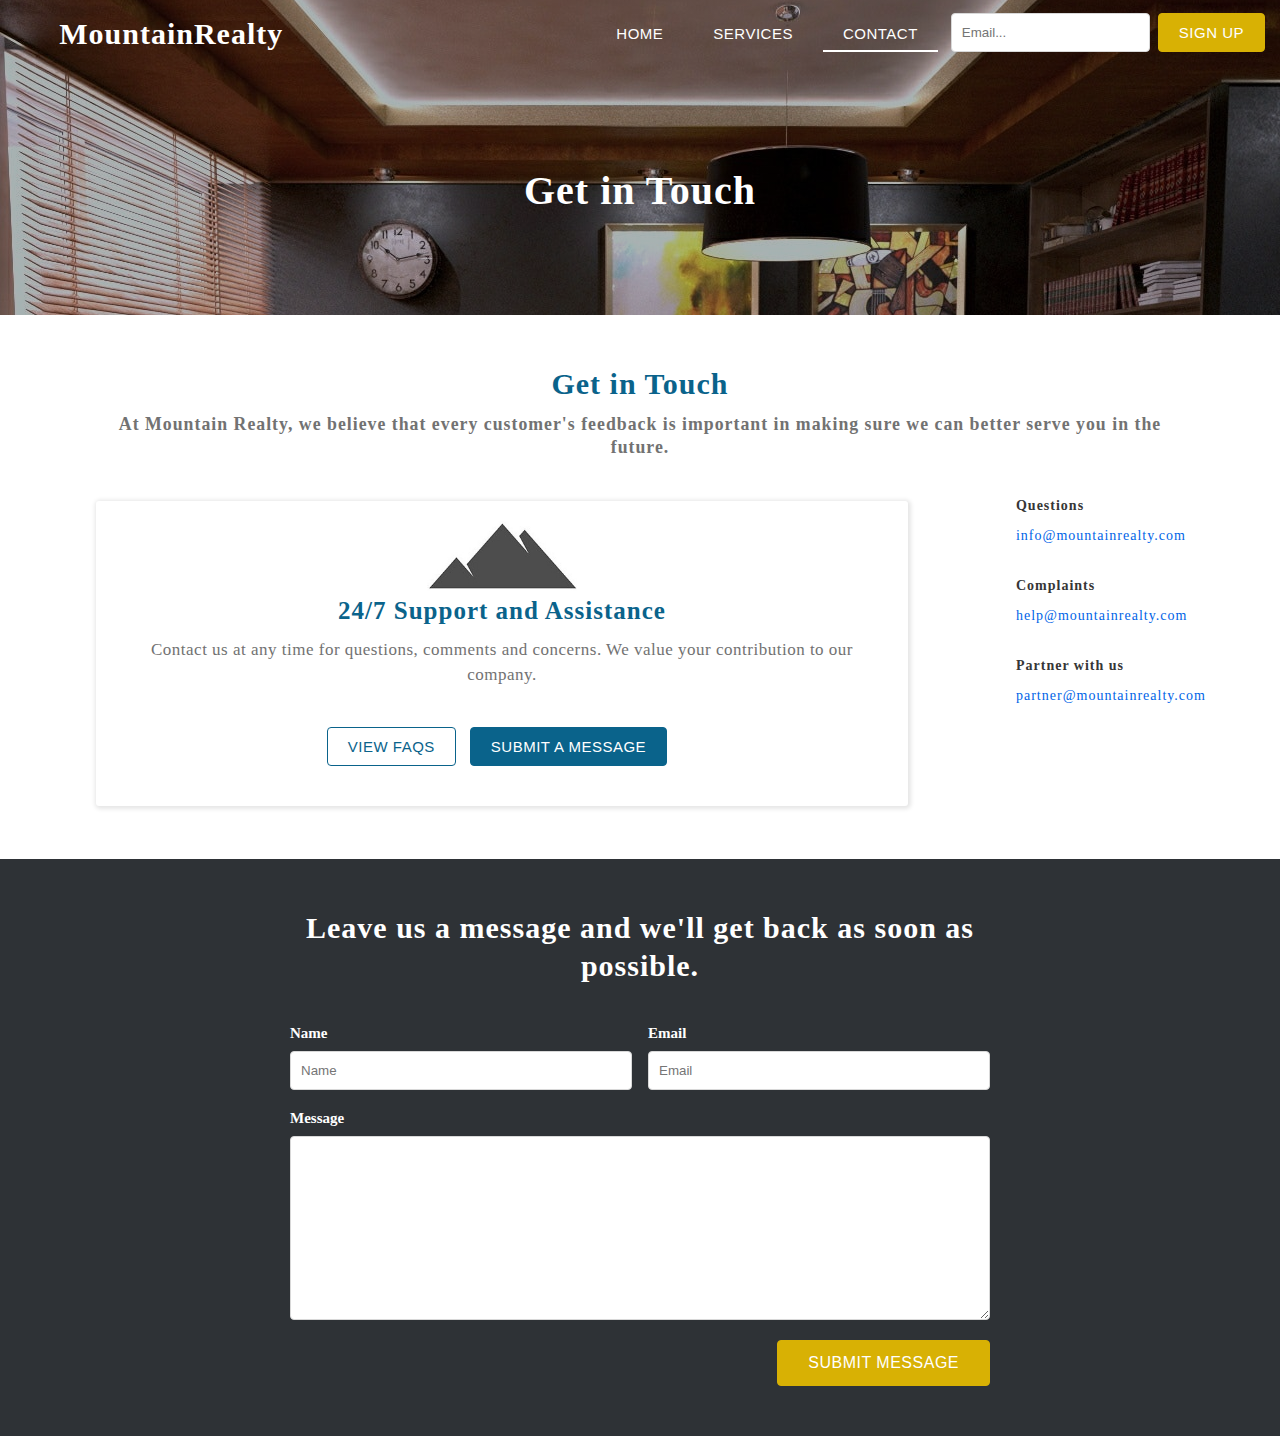
==== commit 160b5978: "Update contact page" ====
--- a/contact.html
+++ b/contact.html
@@ -9,6 +9,7 @@
       crossorigin="anonymous">
    <link rel="stylesheet" href="style.css">
    <title>Contact Us</title>
+   <link rel="shortcut icon" href="favicon.ico" type="image/x-icon">
 </head>
 
 <body>
@@ -30,7 +31,72 @@
          </div>
       </div>
       <div class="mt-5 py-5 center-text">
-         <h1 class="">Get in Touch</h1>
+         <h1>Get in Touch</h1>
+      </div>
+   </section>
+   <section>
+      <div class="container wide">
+         <div class="center-text">
+            <h2 class="primary title">Get in Touch</h2>
+            <h5 class="subtitle">At Mountain Realty, we believe that every customer's feedback is important in
+               making sure we can better serve you in the future.</h5>
+         </div>
+         <div class="row">
+            <div class="col tablet-col-9">
+               <div class="card">
+                  <div class="card-body p-2">
+                     <div class="center-text">
+                        <img src="./img/mountain_logo.jpg" style="width: 150px">
+                        <h3 class="title primary">24/7 Support and Assistance</h3>
+                        <p class="subtitle">Contact us at any time for questions, comments and concerns. We value your
+                           contribution to our company.</p>
+                        <button class="primary outline">View FAQs</button>
+                        <button class="primary"><a href="#comment">Submit a Message</a></button>
+                     </div>
+                  </div>
+               </div>
+            </div>
+            <div class="col tablet-col-2 desktop-offset-1 hidden-below-tablet">
+               <h6 class="title">Questions</h6>
+               <h6 class="subtitle"><a href="mailto:info@mountainrealty.com">info@mountainrealty.com</a></h6>
+               <h6 class="title">Complaints</h6>
+               <h6 class="subtitle"><a href="mailto:info@mountainrealty.com">help@mountainrealty.com</a></h6>
+               <h6 class="title">Partner with us</h6>
+               <h6 class="subtitle"><a href="mailto:info@mountainrealty.com">partner@mountainrealty.com</a></h6>
+            </div>
+         </div>
+      </div>
+   </section>
+   <section class="bg-dark">
+      <div class="container">
+         <form action="" style="max-width: 700px" id="comment" class="m-auto">
+            <div class="center-text">
+               <h2>Leave us a message and we'll get back as soon as possible.</h2>
+            </div>
+            <div class="row mobile">
+               <div class="col mobile-col-12 tablet-col-6">
+                  <div class="input-element">
+                     <label for="">Name</label>
+                     <input class="full-width" type="text" placeholder='Name'>
+                  </div>
+               </div>
+               <div class="col mobile-col-12 tablet-col-6">
+                  <div class="input-element">
+                     <label for="">Email</label>
+                     <input class="full-width" type="text" placeholder="Email">
+                  </div>
+               </div>
+               <div class="col mobile-col-12">
+                  <div class="input-element">
+                     <label for="">Message</label>
+                     <textarea name="" id="" cols="30" rows="10" class="full-width"></textarea>
+                  </div>
+               </div>
+               <div class="col mobile-col-6 mobile-offset-6">
+                  <button class="accent m-0 float-right medium">Submit Message</button>
+               </div>
+            </div>
+         </form>
       </div>
    </section>
 </body>
--- a/style.css
+++ b/style.css
@@ -563,6 +563,16 @@
     margin: 0;
     padding: 0;
  }
+
+ h1.primary,
+ h2.primary,
+ h3.primary,
+ h4.primary,
+ h5.primary,
+ h6.primary {
+    color: var(--primary);
+    font-weight: 700;
+ }
  
  html {
     font-size: 10px;
@@ -648,33 +658,18 @@
     color: var(--link-dark);
     display: inline-block;
     font-weight: 500;
-    line-height: 1.4rem;
- }
- 
- a:hover, a.hover { 
-    line-height: 1.5rem;
-    transition-duration: .5s;
-    box-shadow: 0px 2px 0px 0px var(--link-dark);
- }
- 
- a:hover:visited {
-    box-shadow: 0px 2px 0px 0px #3910cc;
- }
- 
- a:visited, a.visited { color: #3910cc; }
- 
- a:active, a.active {
-    color: #003ec5;
-    box-shadow: 0px 2px 0px 0px #003ec5;
  }
  
  
  /* BUTTONS
  ---------------------------------------------------------------
  ---------------------------------------------------------------*/
- 
+ button a {
+    color: white !important;
+ }
+
  button,
- .button,
+ a.button,
  input[type="submit"],
  input[type="reset"],
  input[type="button"] {
@@ -692,10 +687,11 @@
     margin-right: 10px;
     text-align: center;
     text-transform: uppercase;
+    box-shadow: none;
  }
  
  button:hover,
- .button:hover,
+ a.button:hover,
  input[type="submit"]:hover,
  input[type="reset"]:hover,
  input[type="button"]:hover {
@@ -703,6 +699,7 @@
     cursor: pointer;
     transition-duration: .2s;
     background: var(--lightest-gray);
+    box-shadow: none;
  }
  
  button.small,
@@ -3521,3 +3518,9 @@
    transition: top 1s ease-in;
    top: -150px !important;
 }
+
+@media (max-width: 768px){
+   .hidden-below-tablet {
+      display: none;
+   }
+}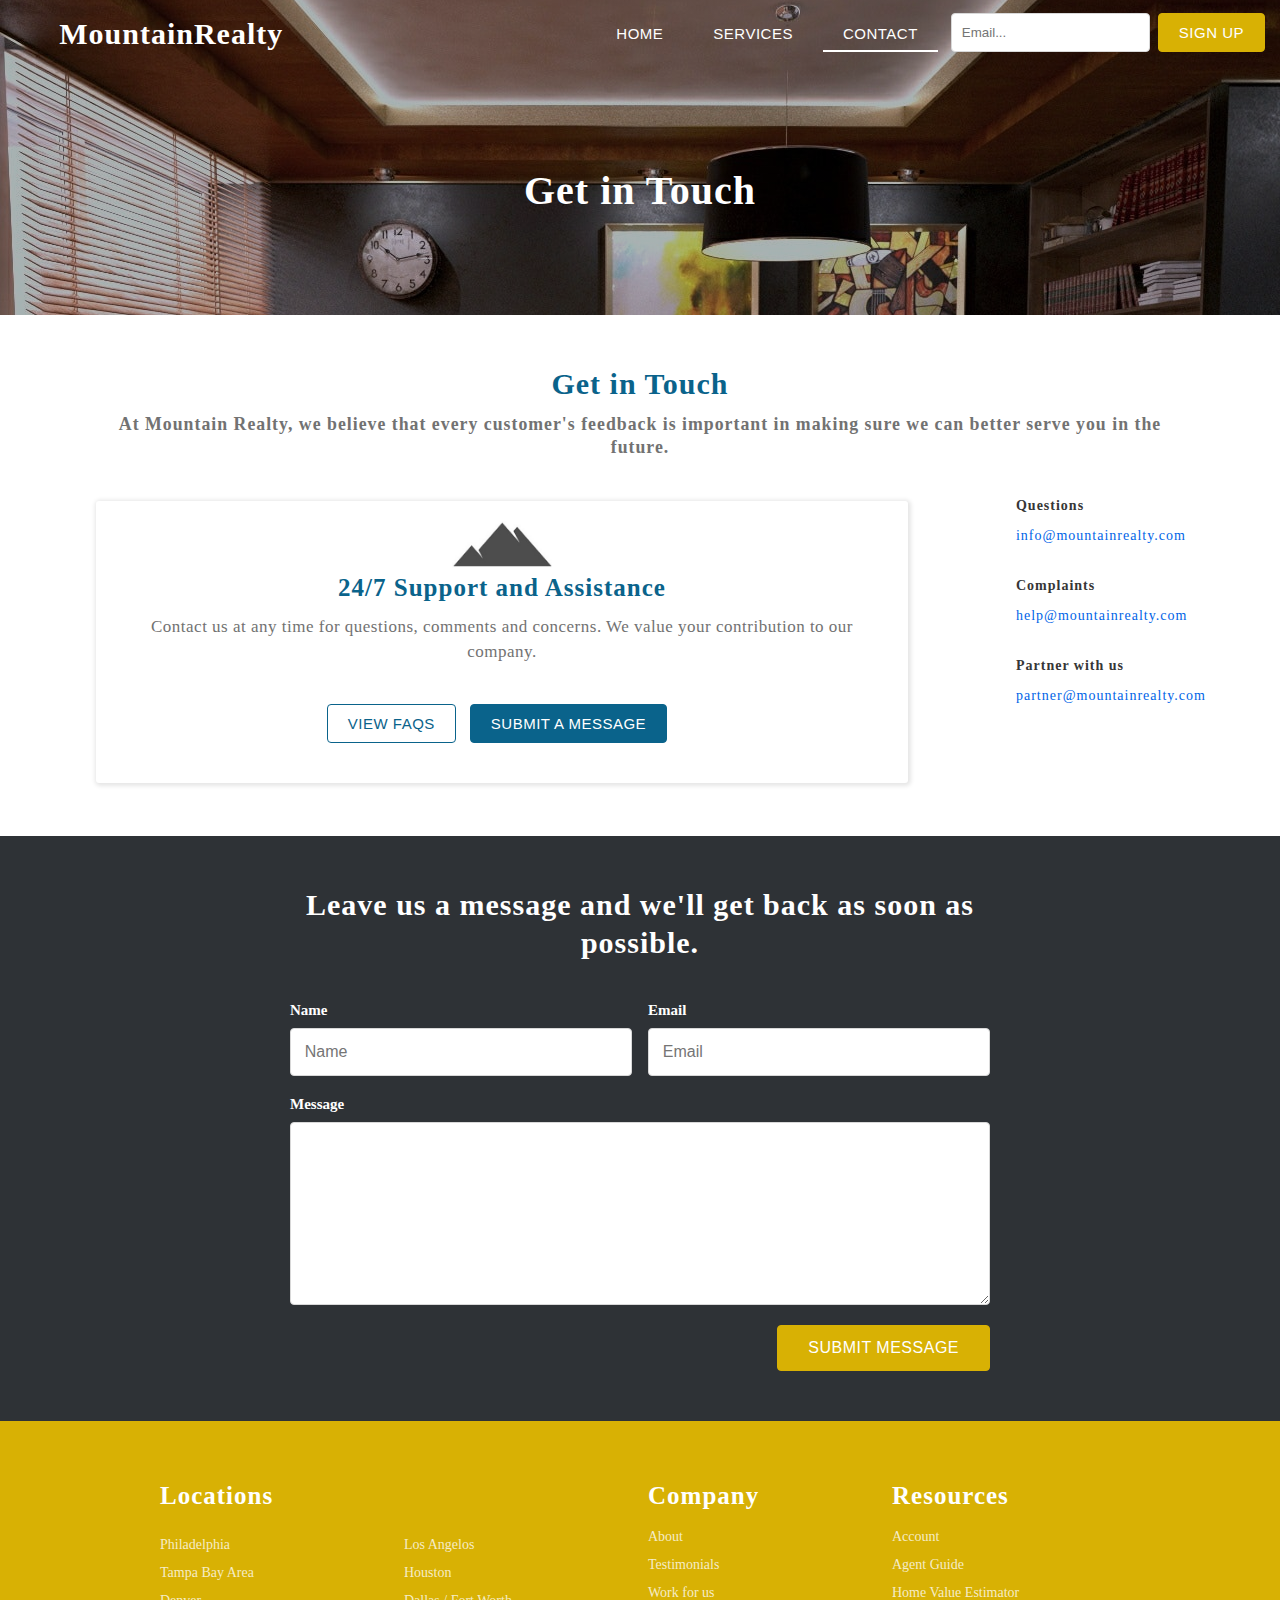
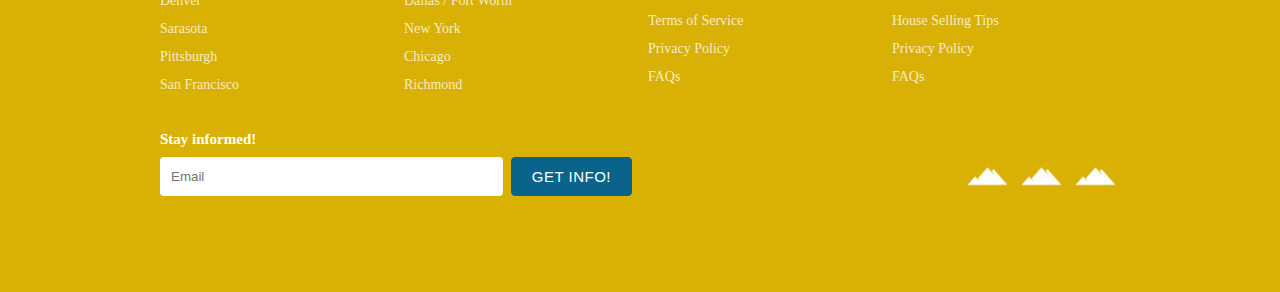
==== commit b10df623: "Add footer" ====
--- a/contact.html
+++ b/contact.html
@@ -46,7 +46,7 @@
                <div class="card">
                   <div class="card-body p-2">
                      <div class="center-text">
-                        <img src="./img/mountain_logo.jpg" style="width: 150px">
+                        <img src="./img/mountain_logo.jpg" style="width: 100px">
                         <h3 class="title primary">24/7 Support and Assistance</h3>
                         <p class="subtitle">Contact us at any time for questions, comments and concerns. We value your
                            contribution to our company.</p>
@@ -75,19 +75,19 @@
             </div>
             <div class="row mobile">
                <div class="col mobile-col-12 tablet-col-6">
-                  <div class="input-element">
+                  <div class="input-element medium">
                      <label for="">Name</label>
                      <input class="full-width" type="text" placeholder='Name'>
                   </div>
                </div>
                <div class="col mobile-col-12 tablet-col-6">
-                  <div class="input-element">
+                  <div class="input-element medium">
                      <label for="">Email</label>
                      <input class="full-width" type="text" placeholder="Email">
                   </div>
                </div>
                <div class="col mobile-col-12">
-                  <div class="input-element">
+                  <div class="input-element medium">
                      <label for="">Message</label>
                      <textarea name="" id="" cols="30" rows="10" class="full-width"></textarea>
                   </div>
@@ -99,6 +99,79 @@
          </form>
       </div>
    </section>
+   <section class="bg-accent">
+      <div class="container">
+         <div class="row mobile">
+            <div class="col mobile-col-12 tablet-col-6">
+               <h3 class="text-align-left title">Locations</h3>
+               <small>
+                  <div class="row mobile">
+                     <div class="col"><a class="footer-link" href="#">Philadelphia</a>
+                        <a class="footer-link" href="#">Tampa Bay Area</a><br>
+                        <a class="footer-link" href="#">Denver</a><br>
+                        <a class="footer-link" href="#">Sarasota</a><br>
+                        <a class="footer-link" href="#">Pittsburgh</a><br>
+                        <a class="footer-link" href="#">San Francisco</a>
+                     </div>
+                     <div class="col"> <a class="footer-link" href="#">Los Angelos</a><br>
+                        <a class="footer-link" href="#">Houston</a><br>
+                        <a class="footer-link" href="#">Dallas / Fort Worth</a><br>
+                        <a class="footer-link" href="#">New York</a><br>
+                        <a class="footer-link" href="#">Chicago</a><br>
+                        <a class="footer-link" href="#">Richmond</a>
+                     </div>
+                  </div>
+               </small>
+            </div>
+            <div class="col mobile-col-6 tablet-auto">
+               <h3 class="title">Company</h3>
+               <small>
+                  <a href="#" class="footer-link">About</a><br>
+                  <a href="#" class="footer-link">Testimonials</a><br>
+                  <a href="#" class="footer-link">Work for us</a><br>
+                  <a href="#" class="footer-link">Terms of Service</a><br>
+                  <a href="#" class="footer-link">Privacy Policy</a><br>
+                  <a href="#" class="footer-link">FAQs</a>
+               </small>
+            </div>
+            <div class="col mobile-col-6 tablet-auto">
+               <h3 class="title">Resources</h3>
+               <small>
+                  <a href="#" class="footer-link">Account</a><br>
+                  <a href="#" class="footer-link">Agent Guide</a><br>
+                  <a href="#" class="footer-link">Home Value Estimator</a><br>
+                  <a href="#" class="footer-link">House Selling Tips</a><br>
+                  <a href="#" class="footer-link">Privacy Policy</a><br>
+                  <a href="#" class="footer-link">FAQs</a>
+               </small>
+            </div>
+            <div class="col mobile-col-12">
+               <div class="row v-align-center">
+                  <div class="col mobile-col-12 tablet-col-6">
+                     <label class="mb-0 p-0">Stay informed!</label>
+                     <div class="input-element no-border mt-1 inline">
+                        <input type="text" class="ml-0" placeholder="Email">
+                        <button class="primary">Get info!</button>
+                     </div>
+                  </div>
+                  <div class="col mobile-col-12 tablet-col-6">
+                     <div class="social-icons float-right">
+                        <div class="social-icon">
+                           <img src="./img/mountain_logo_white.png">
+                        </div>
+                        <div class="social-icon">
+                           <img src="./img/mountain_logo_white.png">
+                        </div>
+                        <div class="social-icon">
+                           <img src="./img/mountain_logo_white.png">
+                        </div>
+                     </div>
+                  </div>
+               </div>
+            </div>
+         </div>
+      </div>
+   </section>
 </body>
 
 </html>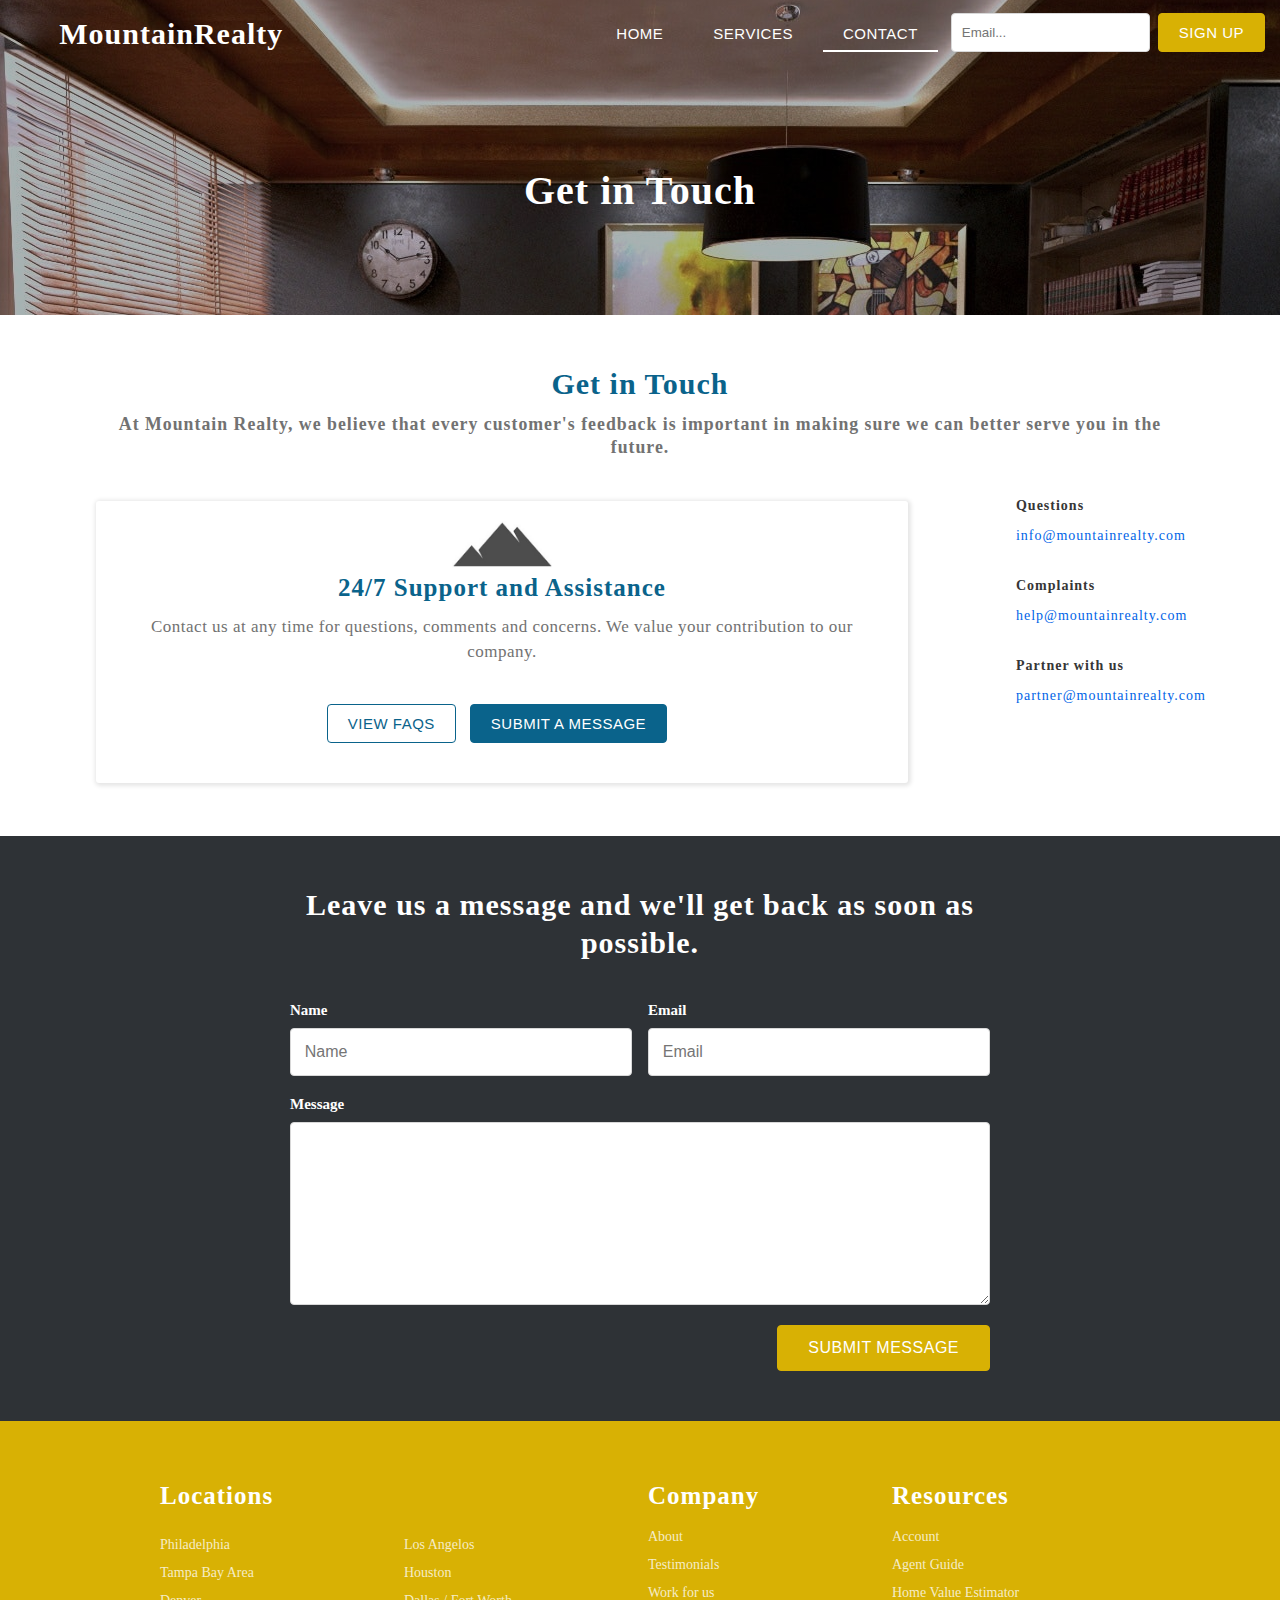
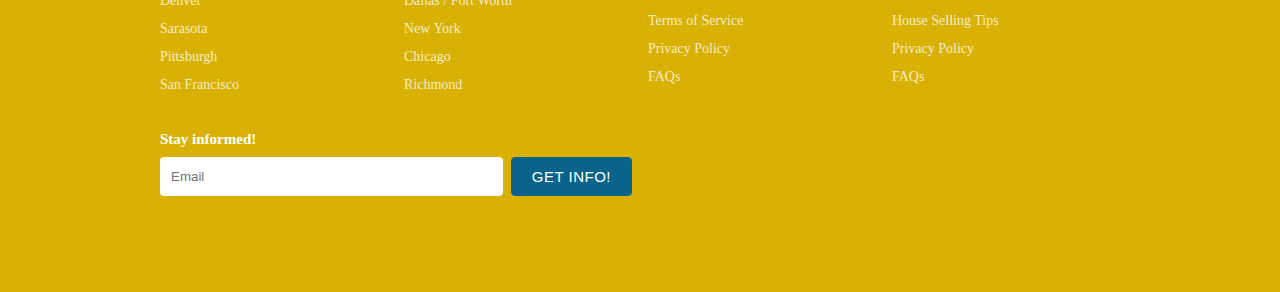
==== commit 6874c6c1: "Remove social icons" ====
--- a/contact.html
+++ b/contact.html
@@ -26,7 +26,7 @@
                </div>
                <button class="navbar-item current"><a href="contact.html">Contact</a></button>
                <button class="navbar-item"><a href="services.html">Services</a></button>
-               <button class="navbar-item"><a href="index.html">Home</a></button>
+               <button class="navbar-item"><a href="main.html">Home</a></button>
             </div>
          </div>
       </div>
@@ -154,19 +154,6 @@
                         <button class="primary">Get info!</button>
                      </div>
                   </div>
-                  <div class="col mobile-col-12 tablet-col-6">
-                     <div class="social-icons float-right">
-                        <div class="social-icon">
-                           <img src="./img/mountain_logo_white.png">
-                        </div>
-                        <div class="social-icon">
-                           <img src="./img/mountain_logo_white.png">
-                        </div>
-                        <div class="social-icon">
-                           <img src="./img/mountain_logo_white.png">
-                        </div>
-                     </div>
-                  </div>
                </div>
             </div>
          </div>
--- a/style.css
+++ b/style.css
@@ -6,3521 +6,1348 @@
 
 /* Base Styling 
 -----------------------------------------------------------------*/
-.demo {
-    color: white;
-    background: var(--primary);
-    text-align: center;
-    border-radius: 4px;
-    padding: 18px 0px;
- }
  
- *::before,
- *::after,
- * {
-    box-sizing: inherit;
- }
- 
- .bg-primary {
-    background: var(--primary);
-    color: white;
- }
-
- .bg-primary .subtitle {
-    color: var(--white-transparent)
- }
- 
- .bg-accent {
-    background: var(--accent);
-    color: white;
- }
- 
- .bg-light {
-    background: var(--lightest-gray);
- }
- 
- .bg-medium {
-    background: var(--background-medium);
- }
- 
- .bg-dark {
-    background: var(--background-dark);
-    color: white;
- }
-
- .bg-dark .subtitle {
-    color: var(--white-transparent);
- }
- 
- body {
-    width: 100%;
-    overflow-x: auto;
-    margin: 0;
-    padding: 0;
-    overflow-y: hidden;
- }
- 
- html {
-    box-sizing: border-box;
-    overflow: auto;
-    scroll-behavior: smooth;
- }
- 
- :root {
-    /* Main color scheme */
-    --accent: #d8b104;      /* Base color */
-    --accent-dark: #c4a106;
-    --primary: #0a638b;       /* primary and CTA color */
-    --primary-dark: #084d6d;
-    --background-light: #e3e9ec;
-    --background-medium: #9ba9af;
-    --background-dark: #2e3236;
-    
-    --link: #1576f5;
-    --link-dark: #0064e7;
-    --info: #219df0;
-    --info-dark: #008ce9;
-    --success: rgb(87, 211, 87);
-    --success-dark: rgb(70, 192, 70);
-    --warning: rgb(255, 217, 0);
-    --warning-dark: rgb(243, 207, 0);
-    --danger: rgb(202, 68, 34);
-    --danger-dark: rgb(185, 64, 34);
-    --dark-gray: #363636;
-    --lightest-gray: #f7f7f7;
-    --lighter-gray: #eeeeee;
-    --light-gray: #e2e2e2;
-    --medium-gray: #d8d8d8;
-    --darkest-gray: #1a1a1a;
- 
- 
- 
-    --white-transparent: rgba(255, 255, 255, 0.781);
- }
- 
- /* LAYOUT AND GRID SYSTEM
+*::before,
+*::after,
+* {
+   box-sizing: inherit;
+}
+
+.bg-primary {
+   background: var(--primary);
+   color: white;
+}
+
+.bg-primary .subtitle {
+   color: var(--white-transparent)
+}
+
+.bg-accent {
+   background: var(--accent);
+   color: white;
+}
+
+.bg-light {
+   background: var(--lightest-gray);
+}
+
+.bg-dark {
+   background: var(--background-dark);
+   color: white;
+}
+
+.bg-dark .subtitle {
+   color: var(--white-transparent);
+}
+
+body {
+   width: 100%;
+   overflow-x: auto;
+   margin: 0;
+   padding: 0;
+   overflow-y: hidden;
+}
+
+html {
+   box-sizing: border-box;
+   overflow: auto;
+   scroll-behavior: smooth;
+}
+
+:root {
+   /* Main color scheme */
+   --accent: #d8b104;      /* Base color */
+   --accent-dark: #c4a106;
+   --primary: #0a638b;
+/* primary and CTA color */
+   --primary-dark: #084d6d;
+   --background-light: #e3e9ec;
+   --background-medium: #9ba9af;
+
+--background-dark: #2e3236;
+   
+   --link: #1576f5;
+   --link-dark: #0064e7;
+   --info: #219df0;
+   --info-dark: #008ce9;
+   --success: rgb(87, 211, 87);
+   --success-dark: rgb(70,
+192, 70);
+   --warning: rgb(255, 217, 0);
+   --warning-dark: rgb(243, 207, 0);
+   --danger: rgb(202, 68, 34);
+   --danger-dark: rgb(185, 64, 34);
+   --dark-gray: #363636;
+   --lightest-gray: #f7f7f7;
+   --lighter-gray: #eeeeee;
+   --light-gray: #e2e2e2;
+   --medium-gray: #d8d8d8;
+   --darkest-gray: #1a1a1a;
+
+
+
+   --white-transparent: rgba(255, 255, 255, 0.781);
+}
+
+/* LAYOUT AND GRID SYSTEM
 --------------------------------------------------------------- */
 .container {
-   margin: 0 auto;
-   width: 375px;
-   padding: 5rem 0;
+  margin: 0 auto;
+  width: 375px;
+  padding: 5rem 0;
 }
 
 @media (min-width: 540px) {
-   .container {
-      margin: 0 auto;
-      width: 90%;
+  .container {
+     margin: 0 auto;
+
+    width: 90%;
+  }
+}
+
+@media (min-width: 769px) {  
+  .container {
+     margin: 0 auto;
+     width: 85%;
+  }
+
+  .container.wide {
+     margin: 0 auto;
+     width: 90%;
+  }
+}
+
+@media (min-width: 1024px) {
+  .container
+{
+     margin: 0 auto;
+     width: 80%;
+     max-width: 960px;
+  }
+
+  .container.wide {
+     margin: 0 auto;
+
+    width: 85%;
+     max-width: 1200px;
+  }
+}
+
+.col
+{
+  padding: 8px;
+  margin: 0;
+  flex-basis: 0;
+  flex-grow: 1;
+  flex-shrink: 1;
+  display: block;
+}
+
+.row.mobile {
+  display: flex;
+  flex-wrap: wrap;
+}
+.row.mobile .col.mobile-col-4 { width: 33.33333%; flex: none; }
+.row.mobile .col-5 { width: 41.66667%; flex: none; }
+.row.mobile .col.mobile-col-6 { width: 50%; flex: none; }
+.row.mobile .col-7 { width: 58.33333%; flex: none; }
+.row.mobile .col-12, .row.mobile .col.mobile-col-12 { width: 100%; flex: none;}
+
+/* mobile-lg */
+@media(min-width: 540px) {
+  .row .mobile-col-4 { flex: none; width: 33.33333%; }
+  .row .mobile-col-6 { flex: none; width: 50%; }
+  .row
+.mobile-col-12 { flex: none; width: 100%; }
+  .mobile-lg-col-6 { flex: none !important; width: 50% !important; }
+
+  .mobile-lg-auto {
+     flex: 1 1 0 !important;
+  }
+}
+
+/* Tablet */
+@media (min-width: 769px) {
+   .row {
+     display: flex;
+     flex-wrap: wrap;
+  }
+  .row .mobile-col-4 { flex: none; width: 33.33333%; }
+  .row .mobile-col-6 { flex: none; width: 50%; }
+  .row .mobile-col-12 { flex: none; width: 100%; }
+  .row .mobile-lg-col-6 { flex: none; width: 50%; }
+
+  .mobile-lg-auto {
+     flex: 1 1 0 !important;
+  }
+  .tablet-col-2 { flex: none !important; width: 16.66% !important; }
+  .tablet-col-4 { flex: none !important; width: 33.33333% !important; }
+  .tablet-col-6 { flex: none !important; width: 50% !important; }
+  .tablet-col-9 { flex: none !important; width: 75% !important; }
+
+  .tablet-auto {
+     flex: 1 1 0 !important;
+  }
+}
+
+/* Desktop */
+@media (min-width: 1024px) {
+
+  .mobile-lg-auto, .tablet-auto {
+     flex: 1 1 0 !important;
+  }
+  .desktop-col-4 { flex: none !important; width: 33.33333% !important; }
+
+  .desktop-auto {
+     flex: 1 1 0 !important;
+  }
+}
+
+/* Widescreen */
+@media (min-width: 1220px) {
+
+  .mobile-lg-auto, .tablet-auto, .desktop-auto {
+     flex: 1 1 0 !important;
+  }
+}
+.mobile-offset-6 { margin-left: 50% !important; }
+
+.row [class^='offset-']{
+  margin: 0 !important;
+}
+
+@media (min-width: 769px) {
+  .tablet-offset-3 { margin-left: 25% !important; }
+}
+
+@media (min-width: 1024px) {
+  .desktop-offset-1 { margin-left: 8.33333% !important; }
+  .desktop-offset-4 {
+margin-left: 33.33333% !important; }
+  .desktop-offset-none { margin: 0 !important; }
+}
+
+.row {
+  margin: 0px;
+  padding: 0px;
+  margin-left: -8px;
+  margin-right: -8px;
+}
+
+/* TYPOGRAPHY
+---------------------------------------------------------------
+---------------------------------------------------------------*/
+
+html {
+   font-size: 9.5px;
+   font-family: 'Raleway';
+   font-weight: 400;
+}
+
+body {
+
+  font-size: 1.6rem;
+   font-family: 'Raleway';
+   color: var(--dark-gray);
+}
+
+h1,
+h2,
+h3,
+h4,
+h5,
+h6 {
+   font-weight: 600;
+   margin-top: 0rem;
+   margin-bottom: 2rem;
+   letter-spacing: .1rem;
+   margin: 0;
+
+padding: 0;
+}
+
+h1.primary,
+h2.primary,
+h3.primary,
+h4.primary,
+h5.primary,
+h6.primary {
+   color: var(--primary);
+   font-weight: 700;
+}
+
+html {
+   font-size: 10px;
+}
+
+body {
+   font-size: 1.6rem;
+   line-height: 1.6rem;
+}
+
+h1 {
+   font-size: 4rem;
+   margin-bottom: 5rem;
+   line-height: 4.8rem;
+}
+
+h2 {
+
+  font-size: 3rem;
+   margin-bottom: 4rem;
+   line-height: 3.8rem;
+}
+
+h3 {
+   font-size: 2.5rem;
+   margin-bottom: 3.6rem;
+   line-height: 3.35rem;
+}
+
+h4 {
+   font-size: 2.1rem;
+   margin-bottom: 2.6rem;
+   line-height: 2.5rem;
+}
+
+h5 {
+   font-size: 1.78rem;
+   margin-bottom: 2.25rem;
+   line-height: 2.25rem;
+}
+
+h6 {
+   font-size: 1.4rem;
+   margin-bottom: 2rem;
+   line-height: 2rem;
+}
+
+
+h1.title,
+h2.title,
+h3.title,
+h4.title,
+h5.title,
+h6.title {
+   margin-bottom: 1rem !important;
+}
+
+.subtitle {
+   color: #727272;
+   margin: 0;
+   padding: 0;
+   margin-bottom: 3rem;
+}
+
+p {
+
+  line-height: 2.5rem;
+   font-size: 1.7rem;
+   letter-spacing: .05rem;
+}
+
+small {
+   font-size: 1.4rem;
+}
+
+strong {
+   font-weight: 600;
+}
+
+/* LINKS
+---------------------------------------------------------------
+---------------------------------------------------------------*/
+a, a:link, a.link { 
+   text-decoration: none;
+   color: var(--link-dark);
+   display: inline-block;
+   font-weight: 500;
+}
+
+
+/* BUTTONS
+---------------------------------------------------------------
+---------------------------------------------------------------*/
+button a {
+   color: white !important;
+}
+
+button,
+a.button,
+input[type="submit"],
+input[type="reset"],
+input[type="button"] {
+   display: inline-block;
+   padding: 10px 20px;
+   border: 1px solid var(--medium-gray);
+   background: transparent;
+   color: var(--dark-gray);
+   font-weight: bold;
+   letter-spacing: .05rem;
+   font-weight: 500;
+   font-size: 1.5rem;
+   border-radius: 4px;
+
+margin: 1rem 0px;
+   margin-right: 10px;
+   text-align: center;
+   text-transform: uppercase;
+   box-shadow: none;
+}
+
+button:hover,
+a.button:hover,
+input[type="submit"]:hover,
+input[type="reset"]:hover,
+input[type="button"]:hover {
+
+  color: var(--darkest-gray);
+   cursor: pointer;
+   transition-duration: .2s;
+   background: var(--lightest-gray);
+   box-shadow: none;
+}
+
+button.small,
+.button.small,
+input[type="submit"].small,
+input[type="reset"].small,
+input[type="button"].small {
+   padding: 8 16px;
+   font-size: 1.3rem;
+}
+
+button.medium {
+   padding: 13px 30px;
+   font-size: 1.6rem
+}
+
+button.large,
+.button.large,
+input[type="submit"].large,
+input[type="reset"].large,
+input[type="button"].large {
+   padding: 18px 40px;
+   font-size: 1.75rem;
+}
+
+button.wide,
+.button.wide,
+input[type="submit"].wide,
+input[type="reset"].wide,
+input[type="button"].wide {
+   padding: 8px 45px;
+}
+
+button:focus,
+.button:focus,
+input[type="submit"]:focus,
+input[type="reset"]:focus,
+input[type="button"]:focus {
+   outline: none;
+}
+
+button.primary,
+.button.primary,
+input[type="submit"].primary,
+input[type="reset"].primary,
+input[type="button"].primary {
+
+background: var(--primary);
+   color: white;
+   border-color:
+var(--primary);
+}
+
+button.primary:hover,
+.button.primary:hover,
+input[type="submit"].primary:hover,
+input[type="reset"].primary:hover,
+input[type="button"].primary:hover {
+   background: var(--primary-dark);
+   color: white;
+   border-color: var(--primary-dark);
+}
+
+button.accent,
+.button.accent,
+input[type="submit"].accent,
+input[type="reset"].accent,
+input[type="button"].accent {
+   background: var(--accent);
+
+  color: white;
+   border-color: var(--accent);
+}
+
+button.accent:hover,
+.button.accent:hover,
+input[type="submit"].accent:hover,
+input[type="reset"].accent:hover,
+input[type="button"].accent:hover {
+   background: var(--accent-dark);
+   color: white;
+   border-color: var(--accent-dark);
+}
+
+button.link,
+.button.link,
+input[type="submit"].link,
+input[type="reset"].link,
+input[type="button"].link {
+   background: var(--link);
+   color: white;
+   border-color: var(--link);
+}
+
+button.link:hover,
+.button.link:hover,
+input[type="submit"].link:hover,
+input[type="reset"].link:hover,
+input[type="button"].link:hover {
+   background: var(--link-dark);
+
+ color: white;
+   border-color: var(--link-dark);
+}
+
+
+button.info,
+.button.info,
+input[type="submit"].info,
+input[type="reset"].info,
+input[type="button"].info {
+   background: var(--info);
+   color: white;
+   border-color: var(--info);
+}
+
+button.info:hover,
+.button.info:hover,
+input[type="submit"].info:hover,
+input[type="reset"].info:hover,
+input[type="button"].info:hover {
+   background: var(--info-dark);
+   color: white;
+   border-color: var(--info-dark);
+}
+
+button.success,
+.button.success,
+input[type="submit"].success,
+input[type="reset"].success,
+input[type="button"].success {
+   background: var(--success);
+   color: white;
+   border-color: var(--success);
+}
+
+button.success:hover,
+.button.success:hover,
+input[type="submit"].success:hover,
+input[type="reset"].success:hover,
+input[type="button"].success:hover {
+   background: var(--success-dark);
+   color: white;
+   border-color: var(--success-dark);
+}
+
+button.primary.outline,
+.button.primary.outline,
+input[type="submit"].primary.outline,
+input[type="reset"].primary.outline,
+input[type="button"].primary.outline {
+   color: var(--primary);
+   border-color: var(--primary);
+   background: transparent;
+}
+
+button.primary.outline:hover,
+.button.primary.outline:hover,
+input[type="submit"].primary.outline:hover,
+input[type="reset"].primary.outline:hover,
+input[type="button"].primary.outline:hover {
+   color: white;
+   background: var(--primary);
+}
+
+button.accent.outline,
+.button.accent.outline,
+input[type="submit"].accent.outline,
+input[type="reset"].accent.outline,
+input[type="button"].accent.outline {
+   color: var(--accent);
+   border-color: var(--accent);
+   background: transparent;
+}
+
+button.accent.outline:hover,
+.button.accent.outline:hover,
+input[type="submit"].accent.outline:hover,
+input[type="reset"].accent.outline:hover,
+input[type="button"].accent.outline:hover {
+   color: white;
+   background: var(--accent);
+}
+
+button.link.outline,
+.button.link.outline,
+input[type="submit"].link.outline,
+input[type="reset"].link.outline,
+input[type="button"].link.outline {
+   color: var(--link);
+   border-color: var(--link);
+   background: transparent;
+}
+
+button.link.outline:hover,
+.button.link.outline:hover,
+input[type="submit"].link.outline:hover,
+input[type="reset"].link.outline:hover,
+input[type="button"].link.outline:hover {
+   color: white;
+   background: var(--link);
+}
+
+button.info.outline,
+.button.info.outline,
+input[type="submit"].info.outline,
+input[type="reset"].info.outline,
+input[type="button"].info.outline {
+   color: var(--info);
+   border-color: var(--info);
+   background: transparent;
+}
+
+button.info.outline:hover,
+.button.info.outline:hover,
+input[type="submit"].info.outline:hover,
+input[type="reset"].info.outline:hover,
+input[type="button"].info.outline:hover {
+   color: white;
+   background: var(--info);
+}
+
+button.success.outline,
+.button.success.outline,
+input[type="submit"].success.outline,
+input[type="reset"].success.outline,
+input[type="button"].success.outline {
+   color: var(--success);
+   border-color: var(--success);
+   background: transparent;
+}
+
+button.success.outline:hover,
+.button.success.outline:hover,
+input[type="submit"].success.outline:hover,
+input[type="reset"].success.outline:hover,
+input[type="button"].success.outline:hover {
+   color: white;
+   background: var(--success);
+}
+
+/* Forms
+---------------------------------------------------------------
+---------------------------------------------------------------*/
+
+form {
+   margin-top: 15px;
+   width: 100%;
+}
+
+input[type="email"], input[type="number"], input[type="search"], input[type="text"], 
+input[type="tel"], input[type="url"], input[type="password"], textarea {
+   padding: 10.8px 10px;
+   border: 1px solid var(--medium-gray);
+   border-radius: 4px;
+   display: block;
+   box-sizing: border-box;
+}
+
+input[type="email"]:focus, input[type="number"]:focus, input[type="search"]:focus, 
+input[type="text"]:focus, input[type="tel"]:focus,input[type="url"]:focus, 
+input[type="password"]:focus, textarea:focus {
+   border: 1px solid var(--primary);
+   box-shadow: 0px 0px 3px .5px var(--gray-light);
+   outline: none;
+}
+
+.input-element.no-border input[type="email"], .input-element.no-border input[type="number"], .input-element.no-border input[type="search"], .input-element.no-border input[type="text"], 
+.input-element.no-border input[type="tel"], .input-element.no-border input[type="url"], .input-element.no-border input[type="password"], .input-element.no-border textarea {
+   border: 1px solid transparent;
+}
+
+.input-element.no-border input[type="email"]:focus, .input-element.no-border input[type="number"]:focus, .input-element.no-border input[type="search"]:focus, .input-element.no-border input[type="text"]:focus, 
+.input-element.no-border input[type="tel"]:focus, .input-element.no-border input[type="url"]:focus, .input-element.no-border input[type="password"]:focus, .input-element.no-border textarea:focus {
+   border: 1px solid transparent;
+}
+
+form .col {
+
+padding-bottom: 0 !important;
+   padding-top: 0 !important;
+}
+
+legend {
+   display: block;
+   margin-bottom: .5rem;
+   font-weight: 600;
+   padding: 5px;
+   color: var(--gray-text);
+}
+
+.input-element {
+   margin: 0 0 1rem 0;
+   display: block;
+}
+
+
+.input-element.small input {
+  padding: 9px;
+  font-size: 1.4rem;
+}
+
+.input-element.medium input {
+  padding: 13.8px;
+  font-size: 1.6rem;
+}
+
+.input-element.large input {
+   padding: 18px;
+   font-size: 1.75rem;
+}
+
+@media (min-width: 540px) {
+   .input-element {
+      margin: 0 0 1.4rem 0;
    }
 }
 
-@media (min-width: 769px) {  
-   .container {
-      margin: 0 auto;
-      width: 85%;
+@media (min-width: 769px) {
+   .input-element {
+      margin: 0
+0 1.8rem 0;
    }
-
-   .container.wide {
-      margin: 0 auto;
-      width: 90%;
+}
+
+@media (min-width: 1024px) {
+
+ .input-element {
+      margin: 0 0 2rem 0;
    }
 }
 
-@media (min-width: 1024px) {
-   .container {
-      margin: 0 auto;
-      width: 80%;
-      max-width: 960px;
-   }
-
-   .container.wide {
-      margin: 0 auto;
-      width: 85%;
-      max-width: 1200px;
-   }
-}
-
-.col {
-   padding: 8px;
-   margin: 0;
-   flex-basis: 0;
+.input-element.inline {
+   margin: 3rem 0;
+   display: block;
+}
+
+.input-element.inline * {
+   margin-bottom: 1rem;
+   display: block;
+   width: 100%;
+}
+
+label, .input-element.inline label {
+   display: block;
+   margin-bottom: 1rem;
+   font-weight: 600;
+   font-size: 1.5rem;
+}
+
+.input-element.inline.mobile {
+   display: flex;
+   align-items: center;
+}
+
+.input-element.inline.mobile > * {
+
+ flex-basis: 0;
    flex-grow: 1;
    flex-shrink: 1;
-   display: block;
-}
-
-.row.mobile {
-   display: flex;
-   flex-wrap: wrap;
-}
-
-.row.mobile .col-1, .row.mobile .col.mobile-col-1 { width: 8.33333%; flex: none; }
-.row.mobile .col-2, .row.mobile .col.mobile-col-2 { width: 16.66%; flex: none; }
-.row.mobile .col-3, .row.mobile .col.mobile-col-3 { width: 25%; flex: none; }
-.row.mobile .col-4, .row.mobile .col.mobile-col-4 { width: 33.33333%; flex: none; }
-.row.mobile .col-5, .row.mobile .col.mobile-col-5 { width: 41.66667%; flex: none; }
-.row.mobile .col-6, .row.mobile .col.mobile-col-6 { width: 50%; flex: none; }
-.row.mobile .col-7, .row.mobile .col.mobile-col-7 { width: 58.33333%; flex: none; }
-.row.mobile .col-8, .row.mobile .col.mobile-col-8 { width: 66.66667%; flex: none;}
-.row.mobile .col-9, .row.mobile .col.mobile-col-9 { width: 75%; flex: none;}
-.row.mobile .col-10, .row.mobile .col.mobile-col-10 { width: 83.33333%; flex: none;}
-.row.mobile .col-11, .row.mobile .col.mobile-col-11 { width: 91.66667%; flex: none;}
-.row.mobile .col-12, .row.mobile .col.mobile-col-12 { width: 100%; flex: none;}
-
-.row.mobile .auto, .mobile-auto {
-   flex: 1 1 0;
-}
-
-/* mobile-lg */
-@media(min-width: 540px) {
-   .row.mobile-lg {
+   margin: 0;
+   margin-left: 8px;
+}
+
+.input-element.inline.mobile label {
+   margin-right: 1.2rem;
+   margin-left: 0;
+   justify-self: flex-start;
+   max-width: 100px;
+}
+
+.input-element.inline button,
+.input-element.inline.mobile button, .input-element.inline.mobile .button {
+   flex: none;
+}
+
+
+@media (max-width: 768px){
+   .input-element.inline input {
+      width: 100%;
+   }
+}
+
+@media (min-width: 769px) {
+
+    .input-element.inline {
       display: flex;
-      flex-wrap: wrap;
+
+     align-items: center;
    }
 
-   .row .mobile-col-1 { flex: none; width: 8.33333% ; }
-   .row .mobile-col-2 { flex: none; width: 16.66%; }
-   .row .mobile-col-3 { flex: none; width: 25%; }
-   .row .mobile-col-4 { flex: none; width: 33.33333%; }
-   .row .mobile-col-5 { flex: none; width: 41.66667%; }
-   .row .mobile-col-6 { flex: none; width: 50%; }
-   .row .mobile-col-7 { flex: none; width: 58.33333%; }
-   .row .mobile-col-8 { flex: none; width: 66.66667%; }
-   .row .mobile-col-9 { flex: none; width: 75%; }
-   .row .mobile-col-10 { flex: none; width: 83.33333%; }
-   .row .mobile-col-11 { flex: none; width: 91.66667%; }
-   .row .mobile-col-12 { flex: none; width: 100%; }
-
-   .row.mobile-lg .auto, .mobile-auto {
-      flex: 1 1 0 !important;
-   }
-
-   .mobile-lg-col-1 { flex: none !important; width: 8.33333% !important; }
-   .mobile-lg-col-2 { flex: none !important; width: 16.66% !important; }
-   .mobile-lg-col-3 { flex: none !important; width: 25% !important; }
-   .mobile-lg-col-4 { flex: none !important; width: 33.33333% !important; }
-   .mobile-lg-col-5 { flex: none !important; width: 41.66667% !important; }
-   .mobile-lg-col-6 { flex: none !important; width: 50% !important; }
-   .mobile-lg-col-7 { flex: none !important; width: 58.33333% !important; }
-   .mobile-lg-col-8 { flex: none !important; width: 66.66667% !important; }
-   .mobile-lg-col-9 { flex: none !important; width: 75% !important; }
-   .mobile-lg-col-10 { flex: none !important; width: 83.33333% !important; }
-   .mobile-lg-col-11 { flex: none !important; width: 91.66667% !important; }
-   .mobile-lg-col-12 { flex: none !important; width: 100% !important; }
-
-   .mobile-lg-auto {
-      flex: 1 1 0 !important;
-   }
-}
-
-/* Tablet */
-@media (min-width: 769px) {
-   .row.tablet, .row {
-      display: flex;
-      flex-wrap: wrap;
-   }
-
-   .row .mobile-col-1 { flex: none; width: 8.33333% ; }
-   .row .mobile-col-2 { flex: none; width: 16.66%; }
-   .row .mobile-col-3 { flex: none; width: 25%; }
-   .row .mobile-col-4 { flex: none; width: 33.33333%; }
-   .row .mobile-col-5 { flex: none; width: 41.66667%; }
-   .row .mobile-col-6 { flex: none; width: 50%; }
-   .row .mobile-col-7 { flex: none; width: 58.33333%; }
-   .row .mobile-col-8 { flex: none; width: 66.66667%; }
-   .row .mobile-col-9 { flex: none; width: 75%; }
-   .row .mobile-col-10 { flex: none; width: 83.33333%; }
-   .row .mobile-col-11 { flex: none; width: 91.66667%; }
-   .row .mobile-col-12 { flex: none; width: 100%; }
-
-   .row .mobile-lg-col-1 { flex: none; width: 8.33333% ; }
-   .row .mobile-lg-col-2 { flex: none; width: 16.66%; }
-   .row .mobile-lg-col-3 { flex: none; width: 25%; }
-   .row .mobile-lg-col-4 { flex: none; width: 33.33333%; }
-   .row .mobile-lg-col-5 { flex: none; width: 41.66667%; }
-   .row .mobile-lg-col-6 { flex: none; width: 50%; }
-   .row .mobile-lg-col-7 { flex: none; width: 58.33333%; }
-   .row .mobile-lg-col-8 { flex: none; width: 66.66667%; }
-   .row .mobile-lg-col-9 { flex: none; width: 75%; }
-   .row .mobile-lg-col-10 { flex: none; width: 83.33333%; }
-   .row .mobile-lg-col-11 { flex: none; width: 91.66667%; }
-   .row .mobile-lg-col-12 { flex: none; width: 100%; }
-
-   .mobile-lg-auto, .row.tablet .auto, .auto, .mobile-auto {
-      flex: 1 1 0 !important;
-   }
-
-   .tablet-col-1 { flex: none !important; width: 8.33333%  !important; }
-   .tablet-col-2 { flex: none !important; width: 16.66% !important; }
-   .tablet-col-3 { flex: none !important; width: 25% !important; }
-   .tablet-col-4 { flex: none !important; width: 33.33333% !important; }
-   .tablet-col-5 { flex: none !important; width: 41.66667% !important; }
-   .tablet-col-6 { flex: none !important; width: 50% !important; }
-   .tablet-col-7 { flex: none !important; width: 58.33333% !important; }
-   .tablet-col-8 { flex: none !important; width: 66.66667% !important; }
-   .tablet-col-9 { flex: none !important; width: 75% !important; }
-   .tablet-col-10 { flex: none !important; width: 83.33333% !important; }
-   .tablet-col-11 { flex: none !important; width: 91.66667% !important; }
-   .tablet-col-12 { flex: none !important; width: 100% !important; }
-
-   .tablet-auto {
-      flex: 1 1 0 !important;
-   }
-
-   .row.desktop,
-   .row.widescreen {
-      display: block;
-   }
-
-   .row.desktop .col {
-      display: block;
-      width: 100%;
-      flex: none;
-   }
-}
-
-/* Desktop */
-@media (min-width: 1024px) {
-   .row.desktop {
-      display: flex;
-      flex-wrap: wrap;
-   }
-
-   .row.desktop .mobile-col-1 { flex: none; width: 8.33333% ; }
-   .row.desktop .mobile-col-2 { flex: none; width: 16.66%; }
-   .row.desktop .mobile-col-3 { flex: none; width: 25%; }
-   .row.desktop .mobile-col-4 { flex: none; width: 33.33333%; }
-   .row.desktop .mobile-col-5 { flex: none; width: 41.66667%; }
-   .row.desktop .mobile-col-6 { flex: none; width: 50%; }
-   .row.desktop .mobile-col-7 { flex: none; width: 58.33333%; }
-   .row.desktop .mobile-col-8 { flex: none; width: 66.66667%; }
-   .row.desktop .mobile-col-9 { flex: none; width: 75%; }
-   .row.desktop .mobile-col-10 { flex: none; width: 83.33333%; }
-   .row.desktop .mobile-col-11 { flex: none; width: 91.66667%; }
-   .row.desktop .mobile-col-12 { flex: none; width: 100%; }
-
-   .row.desktop .mobile-lg-col-1 { flex: none; width: 8.33333% ; }
-   .row.desktop .mobile-lg-col-2 { flex: none; width: 16.66%; }
-   .row.desktop .mobile-lg-col-3 { flex: none; width: 25%; }
-   .row.desktop .mobile-lg-col-4 { flex: none; width: 33.33333%; }
-   .row.desktop .mobile-lg-col-5 { flex: none; width: 41.66667%; }
-   .row.desktop .mobile-lg-col-6 { flex: none; width: 50%; }
-   .row.desktop .mobile-lg-col-7 { flex: none; width: 58.33333%; }
-   .row.desktop .mobile-lg-col-8 { flex: none; width: 66.66667%; }
-   .row.desktop .mobile-lg-col-9 { flex: none; width: 75%; }
-   .row.desktop .mobile-lg-col-10 { flex: none; width: 83.33333%; }
-   .row.desktop .mobile-lg-col-11 { flex: none; width: 91.66667%; }
-   .row.desktop .mobile-lg-col-12 { flex: none; width: 100%; }
-
-   .row.desktop .col-1, .row.desktop .tablet-col-1 { flex: none; width: 8.33333% ; }
-   .row.desktop .col-2, .row.desktop .tablet-col-2 { flex: none; width: 16.66%; }
-   .row.desktop .col-3, .row.desktop .tablet-col-3 { flex: none; width: 25%; }
-   .row.desktop .col-4, .row.desktop .tablet-col-4 { flex: none; width: 33.33333%; }
-   .row.desktop .col-5, .row.desktop .tablet-col-5 { flex: none; width: 41.66667%; }
-   .row.desktop .col-6, .row.desktop .tablet-col-6 { flex: none; width: 50%; }
-   .row.desktop .col-7, .row.desktop .tablet-col-7 { flex: none; width: 58.33333%; }
-   .row.desktop .col-8, .row.desktop .tablet-col-8 { flex: none; width: 66.66667%; }
-   .row.desktop .col-9, .row.desktop .tablet-col-9 { flex: none; width: 75%; }
-   .row.desktop .col-10, .row.desktop .tablet-col-10 { flex: none; width: 83.33333%; }
-   .row.desktop .col-11, .row.desktop .tablet-col-11 { flex: none; width: 91.66667%; }
-   .row.desktop .col-12, .row.desktop .tablet-col-12 { flex: none; width: 100%; }
-
-   .mobile-lg-auto, .row.desktop .auto, .mobile-auto, .tablet-auto {
-      flex: 1 1 0 !important;
-   }
-
-   .desktop-col-1 { flex: none !important; width: 8.33333%  !important; }
-   .desktop-col-2 { flex: none !important; width: 16.66% !important; }
-   .desktop-col-3 { flex: none !important; width: 25% !important; }
-   .desktop-col-4 { flex: none !important; width: 33.33333% !important; }
-   .desktop-col-5 { flex: none !important; width: 41.66667% !important; }
-   .desktop-col-6 { flex: none !important; width: 50% !important; }
-   .desktop-col-7 { flex: none !important; width: 58.33333% !important; }
-   .desktop-col-8 { flex: none !important; width: 66.66667% !important; }
-   .desktop-col-9 { flex: none !important; width: 75% !important; }
-   .desktop-col-10 { flex: none !important; width: 83.33333% !important; }
-   .desktop-col-11 { flex: none !important; width: 91.66667% !important; }
-   .desktop-col-12 { flex: none !important; width: 100% !important; }
-
-   .desktop-auto {
-      flex: 1 1 0 !important;
-   }
-}
-
-/* Widescreen */
-@media (min-width: 1220px) {
-   .row.widescreen {
-      display: flex;
-      flex-wrap: wrap;
-   }
-
-   .row.widescreen .col {
-      padding: 8px;
-      flex-basis: 0;
+   .input-element.inline * {
+     margin-bottom: 1rem;
+     display: block;
+     width: auto;
+  }
+   
+    .input-element.inline > * {
+
+ flex-basis: 0;
       flex-grow: 1;
       flex-shrink: 1;
+      margin: 0;
+      margin-left: 8px;
    }
-
-   .row.widescreen .mobile-col-1 { flex: none; width: 8.33333% ; }
-   .row.widescreen .mobile-col-2 { flex: none; width: 16.66%; }
-   .row.widescreen .mobile-col-3 { flex: none; width: 25%; }
-   .row.widescreen .mobile-col-4 { flex: none; width: 33.33333%; }
-   .row.widescreen .mobile-col-5 { flex: none; width: 41.66667%; }
-   .row.widescreen .mobile-col-6 { flex: none; width: 50%; }
-   .row.widescreen .mobile-col-7 { flex: none; width: 58.33333%; }
-   .row.widescreen .mobile-col-8 { flex: none; width: 66.66667%; }
-   .row.widescreen .mobile-col-9 { flex: none; width: 75%; }
-   .row.widescreen .mobile-col-10 { flex: none; width: 83.33333%; }
-   .row.widescreen .mobile-col-11 { flex: none; width: 91.66667%; }
-   .row.widescreen .mobile-col-12 { flex: none; width: 100%; }
-
-   .row.widescreen .mobile-lg-col-1 { flex: none; width: 8.33333% ; }
-   .row.widescreen .mobile-lg-col-2 { flex: none; width: 16.66%; }
-   .row.widescreen .mobile-lg-col-3 { flex: none; width: 25%; }
-   .row.widescreen .mobile-lg-col-4 { flex: none; width: 33.33333%; }
-   .row.widescreen .mobile-lg-col-5 { flex: none; width: 41.66667%; }
-   .row.widescreen .mobile-lg-col-6 { flex: none; width: 50%; }
-   .row.widescreen .mobile-lg-col-7 { flex: none; width: 58.33333%; }
-   .row.widescreen .mobile-lg-col-8 { flex: none; width: 66.66667%; }
-   .row.widescreen .mobile-lg-col-9 { flex: none; width: 75%; }
-   .row.widescreen .mobile-lg-col-10 { flex: none; width: 83.33333%; }
-   .row.widescreen .mobile-lg-col-11 { flex: none; width: 91.66667%; }
-   .row.widescreen .mobile-lg-col-12 { flex: none; width: 100%; }
-
-   .row.widescreen .col-1, .row.widescreen .tablet-col-1 { flex: none; width: 8.33333% ; }
-   .row.widescreen .col-2, .row.widescreen .tablet-col-2 { flex: none; width: 16.66%; }
-   .row.widescreen .col-3, .row.widescreen .tablet-col-3 { flex: none; width: 25%; }
-   .row.widescreen .col-4, .row.widescreen .tablet-col-4 { flex: none; width: 33.33333%; }
-   .row.widescreen .col-5, .row.widescreen .tablet-col-5 { flex: none; width: 41.66667%; }
-   .row.widescreen .col-6, .row.widescreen .tablet-col-6 { flex: none; width: 50%; }
-   .row.widescreen .col-7, .row.widescreen .tablet-col-7 { flex: none; width: 58.33333%; }
-   .row.widescreen .col-8, .row.widescreen .tablet-col-8 { flex: none; width: 66.66667%; }
-   .row.widescreen .col-9, .row.widescreen .tablet-col-9 { flex: none; width: 75%; }
-   .row.widescreen .col-10, .row.widescreen .tablet-col-10 { flex: none; width: 83.33333%; }
-   .row.widescreen .col-11, .row.widescreen .tablet-col-11 { flex: none; width: 91.66667%; }
-   .row.widescreen .col-12, .row.widescreen .tablet-col-12 { flex: none; width: 100%; }
-
-   .row.widescreen .desktop-col-1 { flex: none; width: 8.33333% ; }
-   .row.widescreen .desktop-col-2 { flex: none; width: 16.66%; }
-   .row.widescreen .desktop-col-3 { flex: none; width: 25%; }
-   .row.widescreen .desktop-col-4 { flex: none; width: 33.33333%; }
-   .row.widescreen .desktop-col-5 { flex: none; width: 41.66667%; }
-   .row.widescreen .desktop-col-6 { flex: none; width: 50%; }
-   .row.widescreen .desktop-col-7 { flex: none; width: 58.33333%; }
-   .row.widescreen .desktop-col-8 { flex: none; width: 66.66667%; }
-   .row.widescreen .desktop-col-9 { flex: none; width: 75%; }
-   .row.widescreen .desktop-col-10 { flex: none; width: 83.33333%; }
-   .row.widescreen .desktop-col-11 { flex: none; width: 91.66667%; }
-   .row.widescreen .desktop-col-12 { flex: none; width: 100%; }
-
-   .mobile-lg-auto, .row.widescreen .auto, .mobile-auto, .tablet-auto, .desktop-auto {
-      flex: 1 1 0 !important;
+   
+
+.input-element.inline label {
+      margin-right: 1.2rem;
+
+  margin-left: 0;
+      justify-self: flex-start;
+      max-width: 100px;
    }
-
-   .row .widescreen-col-1 { flex: none !important; width: 8.33333%  !important; }
-   .row .widescreen-col-2 { flex: none !important; width: 16.66% !important; }
-   .row .widescreen-col-3 { flex: none !important; width: 25% !important; }
-   .row .widescreen-col-4 { flex: none !important; width: 33.33333% !important; }
-   .row .widescreen-col-5 { flex: none !important; width: 41.66667% !important; }
-   .row .widescreen-col-6 { flex: none !important; width: 50% !important; }
-   .row .widescreen-col-7 { flex: none !important; width: 58.33333% !important; }
-   .row .widescreen-col-8 { flex: none !important; width: 66.66667% !important; }
-   .row .widescreen-col-9 { flex: none !important; width: 75% !important; }
-   .row .widescreen-col-10 { flex: none !important; width: 83.33333% !important; }
-   .row .widescreen-col-11 { flex: none !important; width: 91.66667% !important; }
-   .row .widescreen-col-12 { flex: none !important; width: 100% !important; }
-
-   .widescreen-auto {
-      flex: 1 1 0 !important;
-   }
-}
-
-.mobile-offset-1 { margin-left: 8.33333% !important; }
-.mobile-offset-2 { margin-left: 16.66% !important; }
-.mobile-offset-3 { margin-left: 25% !important; }
-.mobile-offset-4 { margin-left: 33.33333% !important; }
-.mobile-offset-5 { margin-left: 41.66667% !important; }
-.mobile-offset-6 { margin-left: 50% !important; }
-.mobile-offset-7 { margin-left: 58.33333% !important; }
-.mobile-offset-8 { margin-left: 66.66667% !important; }
-.mobile-offset-9 { margin-left: 75% !important; }
-.mobile-offset-10 { margin-left: 83.33333% !important; }
-.mobile-offset-11 { margin-left: 91.66667% !important; }
-.mobile-offset-12 { margin-left: 100% !important; }
-.mobile-offset-none { margin: 0 !important; }
-
-.row [class^='offset-']{
-   margin: 0 !important;
-}
-
-@media (min-width: 540px) {
-   .mobile-lg-offset-1 { margin-left: 8.33333% !important; }
-   .mobile-lg-offset-2 { margin-left: 16.66% !important; }
-   .mobile-lg-offset-3 { margin-left: 25% !important; }
-   .mobile-lg-offset-4 { margin-left: 33.33333% !important; }
-   .mobile-lg-offset-5 { margin-left: 41.66667% !important; }
-   .mobile-lg-offset-6 { margin-left: 50% !important; }
-   .mobile-lg-offset-7 { margin-left: 58.33333% !important; }
-   .mobile-lg-offset-8 { margin-left: 66.66667% !important; }
-   .mobile-lg-offset-9 { margin-left: 75% !important; }
-   .mobile-lg-offset-10 { margin-left: 83.33333% !important; }
-   .mobile-lg-offset-11 { margin-left: 91.66667% !important; }
-   .mobile-lg-offset-12 { margin-left: 100% !important; }
-   .row.mobile-lg .offset-none, .mobile-lg-offset-none { margin: 0 !important; }
-}
-
+}
+
+textarea {
+   font-family: 'Raleway';
+}
+
+/* IMAGES
+--------------------------------------------------------------
+--------------------------------------------------------------*/
+
+.image {
+   max-width: 100%;
+}
+
+.image img {
+   width: 100%;
+}
+
+
+
+/* Lists
+---------------------------------------------------------------
+---------------------------------------------------------------*/
+
+ul {
+   list-style: circle inside;
+}
+
+ul {
+   padding-left: 0;
+   line-height: 2rem;
+   margin-top: 1.2rem;
+}
+
+li {
+   line-height: 2rem;
+
+ margin-bottom: 1.2rem;
+}
+
+ul ul {
+   margin: 1.5rem
+0 1.5rem 3rem;
+   font-size: 95%;
+}
+
+.collection-item {
+  padding: 10px;
+  list-style: none;
+  margin: 0;
+  border: 1px solid var(--light-gray);
+  border-bottom: none;
+  font-weight: 500;
+  display: block;
+  line-height: inherit;
+}
+
+.collection-item:hover {
+ box-shadow: none;
+ position: static;
+ line-height: inherit;
+}
+
+.collection-item:first-child {
+ border-top-right-radius: 4px;
+ border-top-left-radius: 4px;
+}
+
+.collection-item:last-child {
+ border-bottom: 1px solid var(--light-gray);
+ border-bottom-right-radius: 4px;
+ border-bottom-left-radius: 4px;
+}
+
+.collection.links .collection-item {
+ cursor: pointer;
+ display: block;
+ padding: 10px;
+ font-weight: 500 !important;
+ line-height: inherit;
+ color: inherit;
+}
+
+.collection.links .collection-item:hover {
+ background: var(--lighter-gray);
+ cursor: pointer;
+ box-shadow: none;
+ position: static;
+ line-height: inherit;
+}
+
+.collection.links .collection-item:active, .collection.links
+.collection-item:active i {
+ background: var(--primary);
+ cursor: pointer;
+ color: white;
+ box-shadow: none;
+}
+
+.collection-item .right {
+ float: right;
+}
+
+
+/* Tables
+---------------------------------------------------------------
+---------------------------------------------------------------*/
+
+
+/* Code
+---------------------------------------------------------------
+---------------------------------------------------------------*/
+
+/* Misc */
+
+hr {
+  border: 1px solid white;
+  background: white;
+  max-width: 90%;
+}
+
+hr.primary{
+  border: 1px solid var(--primary);
+  background:
+var(--primary);
+}
+
+/* Navbar
+---------------------------------------------------------------
+---------------------------------------------------------------*/
+
+.navbar {
+  color: white;
+}
+
+.navbar .navbar-content {
+  padding: 5px 15px 5px 15px;
+}
+
+.navbar-left  {
+  text-align: center;
+  width: 100%;
+}
+
+.navbar-right {
+  width: 100%;
+  text-align: center;
+  margin-top: 0;
+}
+
+.navbar-item {
+  color: white;
+  border-radius: 0px;
+  border: none;
+  padding: 10px 20px;
+  margin: 0px;
+}
+
+.navbar-item a {
+  color: white !important;
+  box-shadow: none !important;
+}
+
+.navbar-item a:hover, .navbar-item a:visited, .navbar a:hover:visited {
+  color: white !important;
+  box-shadow: none !important;
+}
+
+.navbar-item:hover {
+  border-bottom-right-radius: none;
+  border-bottom-right-radius: none;
+  background: none;
+
+color: white;
+  border-bottom: 2px solid white;
+  padding: 10px 20px 8px;
+}
+
+@media (min-width: 720px) {
+  .navbar .navbar-content {
+     display: flex;
+     padding: 10px 15px;
+     align-items: center;
+  }
+ 
+  .navbar-left  {
+
+   justify-self: flex-start;
+     width: 25%;
+  }
+ 
+
+.navbar-left > * {
+     margin: 0;
+  }
+ 
+  .navbar-right {
+     width: 75%;
+     margin-top: 15px;
+  }
+ 
+  .navbar-item {
+     margin: 0;
+     margin: 5px;
+
+float: right;
+  }
+
+  .navbar .input-element {
+     margin: 0;
+     margin-top: 3px;
+  }
+}
+
+/* Display & Positioning Modifiers
+---------------------------------------------------------------
+---------------------------------------------------------------*/
+.display-inline { display: inline !important; }
+.v-align-center { align-items: center !important; }
+
+.position-relative { position: relative !important; }
+
+/* Display for different breakpoints */
+
+@media (max-width: 539px) {
+
+  .tablet-hidden {
+     display: none !important;
+  }
+}
+@media (max-width: 768px) {
+
+  .tablet-hidden {
+     display: none !important;
+  }
+}
+@media (max-width: 1023px) {
+
+ .tablet-hidden {
+     display: none !important;
+  }
+}
+
+
+
+
+/* Layout Modifiers
+---------------------------------------------------------------
+---------------------------------------------------------------*/
+
+.float-right::after {
+   content: '';
+   display: table;
+   clear: both;
+}
+
+.full-width {
+   width: 100%;
+}
+
+.full-height {
+   height: 100%;
+}
+
+i.fas, i.fab {
+   color: var(--primary);
+}
+
+.float-right {
+   float: right;
+}
+
+ .center-text {
+   text-align: center !important;
+}
+
+ .align-text-left {
+   text-align: left !important;
+}
+
+
+/* Margin and Padding Modifiers
+---------------------------------------------------------------
+---------------------------------------------------------------*/
+
+.m-auto {
+
+margin: 0 auto !important; }
+
+.m-0 { margin: 0 !important; }
+
+.mx-0 { margin-left: 0rem !important;
+   margin-right: 0rem !important; }
+
+.my-0 { margin-top: 0rem !important;
+   margin-bottom: 0rem !important; }
+
+.mt-0 { margin-top: 0rem !important; }
+.mt-1 { margin-top: 1rem !important; }
+.mt-4 { margin-top: 4rem !important; }
+.mt-5 { margin-top: 5rem !important; }
+
+.mb-0 { margin-bottom: 0rem !important; }
+.mb-1 { margin-bottom: 1rem !important; }
+.mb-2 { margin-bottom: 2rem !important; }
+.mb-3 { margin-bottom: 3rem !important; }
+
+.ml-0 { margin-left: 0rem !important; }
+
+.p-0 { padding: 0 !important; }
+.p-1 { padding: 1rem !important; }
+.p-2 { padding: 2rem !important; }
+.px-2 { padding-left: 2rem !important;
+   padding-right: 2rem !important; }
+.px-3 { padding-left: 3rem !important;
+
+padding-right: 3rem !important; }
+.px-5 { padding-left: 5rem !important;
+   padding-right: 5rem !important; }
+.py-2 { padding-top: 2rem !important;
+   padding-bottom: 2rem !important; }
+.py-5 { padding-top: 5rem !important;
+   padding-bottom: 5rem !important; }
+.pt-1 { padding-top: 1rem !important; }
+.pb-2 { padding-bottom: 2rem !important; }
 @media (min-width: 769px) {
-   .tablet-offset-1, .offset-1 { margin-left: 8.33333% !important; }
-   .tablet-offset-2, .offset-2 { margin-left: 16.66% !important; }
-   .tablet-offset-3, .offset-3 { margin-left: 25% !important; }
-   .tablet-offset-4, .offset-4 { margin-left: 33.33333% !important; }
-   .tablet-offset-5, .offset-5 { margin-left: 41.66667% !important; }
-   .tablet-offset-6, .offset-6 { margin-left: 50% !important; }
-   .tablet-offset-7, .offset-7 { margin-left: 58.33333% !important; }
-   .tablet-offset-8, .offset-8 { margin-left: 66.66667% !important; }
-   .tablet-offset-9, .offset-9 { margin-left: 75% !important; }
-   .tablet-offset-10, .offset-10 { margin-left: 83.33333% !important; }
-   .tablet-offset-11, .offset-11 { margin-left: 91.66667% !important; }
-   .tablet-offset-12, .offset-12 { margin-left: 100% !important; }
-   .tablet-offset-none, .offset-none { margin-left: 0 !important; }
-}
-
-@media (min-width: 769px) and (max-width: 1023px) {
-   .row.desktop [class*='offset'], .row.widescreen [class*='offset'] {
-      margin: 0 !important;
-   }
-}
-
-@media (min-width: 1024px) and (max-width: 1219px) {
-   .row.widescreen [class*='offset'] {
-      margin: 0 !important;
-   }
-}
-
+   .tablet-my-2 { margin-top: 2rem !important;
+      margin-bottom: 2rem !important; }
+   .tablet-pr-2 { padding-right: 2rem !important; }
+   .tablet-pl-3 { padding-left: 3rem !important; }
+}
 @media (min-width: 1024px) {
-   .desktop-offset-1 { margin-left: 8.33333% !important; }
-   .desktop-offset-2 { margin-left: 16.66% !important; }
-   .desktop-offset-3 { margin-left: 25% !important; }
-   .desktop-offset-4 { margin-left: 33.33333% !important; }
-   .desktop-offset-5 { margin-left: 41.66667% !important; }
-   .desktop-offset-6 { margin-left: 50% !important; }
-   .desktop-offset-7 { margin-left: 58.33333% !important; }
-   .desktop-offset-8 { margin-left: 66.66667% !important; }
-   .desktop-offset-9 { margin-left: 75% !important; }
-   .desktop-offset-10 { margin-left: 83.33333% !important; }
-   .desktop-offset-11 { margin-left: 91.66667% !important; }
-   .desktop-offset-12 { margin-left: 100% !important; }
-   .desktop-offset-none { margin: 0 !important; }
-}
-
+   .desktop-my-4 { margin-top: 4rem !important;
+      margin-bottom: 4rem !important; }
+   .desktop-px-10 { padding-left: 10rem !important;
+      padding-right: 10rem !important; }
+}
 @media (min-width: 1220px) {
-   .widescreen-offset-1 { margin-left: 8.33333% !important; }
-   .widescreen-offset-2 { margin-left: 16.66% !important; }
-   .widescreen-offset-3 { margin-left: 25% !important; }
-   .widescreen-offset-4 { margin-left: 33.33333% !important; }
-   .widescreen-offset-5 { margin-left: 41.66667% !important; }
-   .widescreen-offset-6 { margin-left: 50% !important; }
-   .widescreen-offset-7 { margin-left: 58.33333% !important; }
-   .widescreen-offset-8 { margin-left: 66.66667% !important; }
-   .widescreen-offset-9 { margin-left: 75% !important; }
-   .widescreen-offset-10 { margin-left: 83.33333% !important; }
-   .widescreen-offset-11 { margin-left: 91.66667% !important; }
-   .widescreen-offset-12 { margin-left: 100% !important; }
-   .row.widescreen .offset-none, .widescreen-offset-none { margin: 0 !important; }
-}
-
-.row {
-   margin: 0px;
-   padding: 0px;
-   margin-left: -8px;
-   margin-right: -8px;
-}
- 
- /* TYPOGRAPHY
- ---------------------------------------------------------------
- ---------------------------------------------------------------*/
- 
- html {
-    font-size: 9.5px;
-    font-family: 'Raleway';
-    font-weight: 400;
- }
- 
- body {
-    font-size: 1.6rem;
-    font-family: 'Raleway';
-    color: var(--dark-gray);
- }
- 
- h1,
- h2,
- h3,
- h4,
- h5,
- h6 {
-    font-weight: 600;
-    margin-top: 0rem;
-    margin-bottom: 2rem;
-    letter-spacing: .1rem;
-    margin: 0;
-    padding: 0;
- }
-
- h1.primary,
- h2.primary,
- h3.primary,
- h4.primary,
- h5.primary,
- h6.primary {
-    color: var(--primary);
-    font-weight: 700;
- }
- 
- html {
-    font-size: 10px;
- }
- 
- body {
-    font-size: 1.6rem;
-    line-height: 1.6rem;
- }
- 
- h1 {
-    font-size: 4rem;
-    margin-bottom: 5rem;
-    line-height: 4.8rem;
- }
- 
- h2 {
-    font-size: 3rem;
-    margin-bottom: 4rem;
-    line-height: 3.8rem;
- }
- 
- h3 {
-    font-size: 2.5rem;
-    margin-bottom: 3.6rem;
-    line-height: 3.35rem;
- }
- 
- h4 {
-    font-size: 2.1rem;
-    margin-bottom: 2.6rem;
-    line-height: 2.5rem;
- }
- 
- h5 {
-    font-size: 1.78rem;
-    margin-bottom: 2.25rem;
-    line-height: 2.25rem;
- }
- 
- h6 {
-    font-size: 1.4rem;
-    margin-bottom: 2rem;
-    line-height: 2rem;
- }
- 
- 
- h1.title,
- h2.title,
- h3.title,
- h4.title,
- h5.title,
- h6.title {
-    margin-bottom: 1rem !important;
- }
- 
- .subtitle {
-    color: #727272;
-    margin: 0;
-    padding: 0;
-    margin-bottom: 3rem;
- }
- 
- p {
-    line-height: 2.5rem;
-    font-size: 1.7rem;
-    letter-spacing: .05rem;
- }
-
- small {
-    font-size: 1.4rem;
- }
- 
- strong {
-    font-weight: 600;
- }
- 
- /* LINKS
- ---------------------------------------------------------------
- ---------------------------------------------------------------*/
- a, a:link, a.link { 
-    text-decoration: none;
-    color: var(--link-dark);
-    display: inline-block;
-    font-weight: 500;
- }
- 
- 
- /* BUTTONS
- ---------------------------------------------------------------
- ---------------------------------------------------------------*/
- button a {
-    color: white !important;
- }
-
- button,
- a.button,
- input[type="submit"],
- input[type="reset"],
- input[type="button"] {
-    display: inline-block;
-    padding: 10px 20px;
-    border: 1px solid var(--medium-gray);
-    background: transparent;
-    color: var(--dark-gray);
-    font-weight: bold;
-    letter-spacing: .05rem;
-    font-weight: 500;
-    font-size: 1.5rem;
-    border-radius: 4px;
-    margin: 1rem 0px;
-    margin-right: 10px;
-    text-align: center;
-    text-transform: uppercase;
-    box-shadow: none;
- }
- 
- button:hover,
- a.button:hover,
- input[type="submit"]:hover,
- input[type="reset"]:hover,
- input[type="button"]:hover {
-    color: var(--darkest-gray);
-    cursor: pointer;
-    transition-duration: .2s;
-    background: var(--lightest-gray);
-    box-shadow: none;
- }
- 
- button.small,
- .button.small,
- input[type="submit"].small,
- input[type="reset"].small,
- input[type="button"].small {
-    padding: 8 16px;
-    font-size: 1.3rem;
- }
-
- button.medium {
-    padding: 13px 30px;
-    font-size: 1.6rem
- }
- 
- button.large,
- .button.large,
- input[type="submit"].large,
- input[type="reset"].large,
- input[type="button"].large {
-    padding: 18px 40px;
-    font-size: 1.75rem;
- }
- 
- button.wide,
- .button.wide,
- input[type="submit"].wide,
- input[type="reset"].wide,
- input[type="button"].wide {
-    padding: 8px 45px;
- }
- 
- button:focus,
- .button:focus,
- input[type="submit"]:focus,
- input[type="reset"]:focus,
- input[type="button"]:focus {
-    outline: none;
- }
- 
- button.primary,
- .button.primary,
- input[type="submit"].primary,
- input[type="reset"].primary,
- input[type="button"].primary {
-    background: var(--primary);
-    color: white;
-    border-color: var(--primary);
- }
- 
- button.primary:hover,
- .button.primary:hover,
- input[type="submit"].primary:hover,
- input[type="reset"].primary:hover,
- input[type="button"].primary:hover {
-    background: var(--primary-dark);
-    color: white;
-    border-color: var(--primary-dark);
- }
- 
- button.accent,
- .button.accent,
- input[type="submit"].accent,
- input[type="reset"].accent,
- input[type="button"].accent {
-    background: var(--accent);
-    color: white;
-    border-color: var(--accent);
- }
- 
- button.accent:hover,
- .button.accent:hover,
- input[type="submit"].accent:hover,
- input[type="reset"].accent:hover,
- input[type="button"].accent:hover {
-    background: var(--accent-dark);
-    color: white;
-    border-color: var(--accent-dark);
- }
- 
- button.link,
- .button.link,
- input[type="submit"].link,
- input[type="reset"].link,
- input[type="button"].link {
-    background: var(--link);
-    color: white;
-    border-color: var(--link);
- }
- 
- button.link:hover,
- .button.link:hover,
- input[type="submit"].link:hover,
- input[type="reset"].link:hover,
- input[type="button"].link:hover {
-    background: var(--link-dark);
-    color: white;
-    border-color: var(--link-dark);
- }
- 
- button.info,
- .button.info,
- input[type="submit"].info,
- input[type="reset"].info,
- input[type="button"].info {
-    background: var(--info);
-    color: white;
-    border-color: var(--info);
- }
- 
- button.info:hover,
- .button.info:hover,
- input[type="submit"].info:hover,
- input[type="reset"].info:hover,
- input[type="button"].info:hover {
-    background: var(--info-dark);
-    color: white;
-    border-color: var(--info-dark);
- }
- 
- button.success,
- .button.success,
- input[type="submit"].success,
- input[type="reset"].success,
- input[type="button"].success {
-    background: var(--success);
-    color: white;
-    border-color: var(--success);
- }
- 
- button.success:hover,
- .button.success:hover,
- input[type="submit"].success:hover,
- input[type="reset"].success:hover,
- input[type="button"].success:hover {
-    background: var(--success-dark);
-    color: white;
-    border-color: var(--success-dark);
- }
- 
- button.warning,
- .button.warning,
- input[type="submit"].warning,
- input[type="reset"].warning,
- input[type="button"].warning {
-    background: var(--warning);
-    color: var(--dark-gray);
-    border-color: var(--warning);
- }
- 
- button.warning:hover,
- .button.warning:hover,
- input[type="submit"].warning:hover,
- input[type="reset"].warning:hover,
- input[type="button"].warning:hover {
-    background: var(--warning-dark);
-    border-color: var(--warning-dark);
- }
- 
- button.danger,
- .button.danger,
- input[type="submit"].danger,
- input[type="reset"].danger,
- input[type="button"].danger {
-    background: var(--danger);
-    color: white;
-    border-color: var(--danger);
- }
- 
- button.danger:hover,
- .button.danger:hover,
- input[type="submit"].danger:hover,
- input[type="reset"].danger:hover,
- input[type="button"].danger:hover {
-    background: var(--danger-dark);
-    color: white;
-    border-color: var(--danger-dark);
- }
- 
- button.light,
- .button.light,
- input[type="submit"].light,
- input[type="reset"].light,
- input[type="button"].light {
-    background: var(--lighter-gray);
-    color: var(--dark-gray);
-    border-color: var(--lighter-gray);
- }
- 
- button.light:hover,
- .button.light:hover,
- input[type="submit"].light:hover,
- input[type="reset"].light:hover,
- input[type="button"].light:hover {
-    background: var(--light-gray);
-    border-color: var(--light-gray);
- }
- 
- button.dark,
- .button.dark,
- input[type="submit"].dark,
- input[type="reset"].dark,
- input[type="button"].dark {
-    background: var(--dark-gray);
-    color: white;
-    border-color: var(--dark-gray);
- }
- 
- button.dark:hover,
- .button.dark:hover,
- input[type="submit"].dark:hover,
- input[type="reset"].dark:hover,
- input[type="button"].dark:hover {
-    background: #2e3131;
-    border-color: var(--dark-gray);
- }
- 
- button.primary.outline,
- .button.primary.outline,
- input[type="submit"].primary.outline,
- input[type="reset"].primary.outline,
- input[type="button"].primary.outline {
-    color: var(--primary);
-    border-color: var(--primary);
-    background: transparent;
- }
- 
- button.primary.outline:hover,
- .button.primary.outline:hover,
- input[type="submit"].primary.outline:hover,
- input[type="reset"].primary.outline:hover,
- input[type="button"].primary.outline:hover {
-    color: white;
-    background: var(--primary);
- }
- 
- button.accent.outline,
- .button.accent.outline,
- input[type="submit"].accent.outline,
- input[type="reset"].accent.outline,
- input[type="button"].accent.outline {
-    color: var(--accent);
-    border-color: var(--accent);
-    background: transparent;
- }
- 
- button.accent.outline:hover,
- .button.accent.outline:hover,
- input[type="submit"].accent.outline:hover,
- input[type="reset"].accent.outline:hover,
- input[type="button"].accent.outline:hover {
-    color: white;
-    background: var(--accent);
- }
- 
- button.link.outline,
- .button.link.outline,
- input[type="submit"].link.outline,
- input[type="reset"].link.outline,
- input[type="button"].link.outline {
-    color: var(--link);
-    border-color: var(--link);
-    background: transparent;
- }
- 
- button.link.outline:hover,
- .button.link.outline:hover,
- input[type="submit"].link.outline:hover,
- input[type="reset"].link.outline:hover,
- input[type="button"].link.outline:hover {
-    color: white;
-    background: var(--link);
- }
- 
- button.info.outline,
- .button.info.outline,
- input[type="submit"].info.outline,
- input[type="reset"].info.outline,
- input[type="button"].info.outline {
-    color: var(--info);
-    border-color: var(--info);
-    background: transparent;
- }
- 
- button.info.outline:hover,
- .button.info.outline:hover,
- input[type="submit"].info.outline:hover,
- input[type="reset"].info.outline:hover,
- input[type="button"].info.outline:hover {
-    color: white;
-    background: var(--info);
- }
- 
- button.success.outline,
- .button.success.outline,
- input[type="submit"].success.outline,
- input[type="reset"].success.outline,
- input[type="button"].success.outline {
-    color: var(--success);
-    border-color: var(--success);
-    background: transparent;
- }
- 
- button.success.outline:hover,
- .button.success.outline:hover,
- input[type="submit"].success.outline:hover,
- input[type="reset"].success.outline:hover,
- input[type="button"].success.outline:hover {
-    color: white;
-    background: var(--success);
- }
- 
- button.warning.outline,
- .button.warning.outline,
- input[type="submit"].warning.outline,
- input[type="reset"].warning.outline,
- input[type="button"].warning.outline {
-    color: var(--warning-dark);
-    border-color: var(--warning-dark);
-    background: transparent;
- }
- 
- button.warning.outline:hover,
- .button.warning.outline:hover,
- input[type="submit"].warning.outline:hover,
- input[type="reset"].warning.outline:hover,
- input[type="button"].warning.outline:hover {
-    color: var(--dark-gray);
-    background: var(--warning);
- }
- 
- button.danger.outline,
- .button.danger.outline,
- input[type="submit"].danger.outline,
- input[type="reset"].danger.outline,
- input[type="button"].danger.outline {
-    color: var(--danger);
-    border-color: var(--danger);
-    background: transparent;
- }
- 
- button.danger.outline:hover,
- .button.danger.outline:hover,
- input[type="submit"].danger.outline:hover,
- input[type="reset"].danger.outline:hover,
- input[type="button"].danger.outline:hover {
-    color: white;
-    background: var(--danger);
- }
- 
- button.no-background,
- .button.no-background,
- input[type="submit"].no-background,
- input[type="reset"].no-background,
- input[type="button"].no-background {
-    background: transparent;
-    color: var(--primary);
-    border-color: transparent;
-    margin: 0;
-    padding: 0px 10px;
-    padding-left: 0px;
-    line-height: 20px;
-    height: 20px;
-    margin-bottom: 1rem;
- }
- 
- button.no-background:hover, .button.no-background:hover,
- input[type="submit"].no-background:hover,
- input[type="reset"].no-background:hover,
- input[type="button"].no-background:hover {
-    box-shadow: none;
-    color: var(--primary-dark);
-    background: transparent;
-    border-color: transparent;
- }
- 
- button.primary.no-background,
- .button.primary.no-background,
- input[type="submit"].primary.no-background,
- input[type="reset"].primary.no-background,
- input[type="button"].primary.no-background {
-    color: var(--primary)
- }
- 
- button.primary.no-background:hover,
- .button.primary.no-background:hover,
- input[type="submit"].primary.no-background:hover,
- input[type="reset"].primary.no-background:hover,
- input[type="button"].primary.no-background:hover {
-    color: var(--primary-dark)
- }
- 
- button.accent.no-background,
- .button.accent.no-background,
- input[type="submit"].accent.no-background,
- input[type="reset"].accent.no-background,
- input[type="button"].accent.no-background {
-    color: var(--accent)
- }
- 
- button.accent.no-background:hover,
- .button.accent.no-background:hover,
- input[type="submit"].accent.no-background:hover,
- input[type="reset"].accent.no-background:hover,
- input[type="button"].accent.no-background:hover {
-    color: var(--accent-dark)
- }
- 
- button.link.no-background,
- .button.link.no-background,
- input[type="submit"].link.no-background,
- input[type="reset"].link.no-background,
- input[type="button"].link.no-background {
-    color: var(--link);
- }
- 
- button.link.no-background:hover,
- .button.link.no-background:hover,
- input[type="submit"].link.no-background:hover,
- input[type="reset"].link.no-background:hover,
- input[type="button"].link.no-background:hover {
-    color: var(--link-dark);
- }
- 
- button.info.no-background,
- .button.info.no-background,
- input[type="submit"].info.no-background,
- input[type="reset"].info.no-background,
- input[type="button"].info.no-background {
-    color: var(--info);
- }
- 
- button.info.no-background:hover,
- .button.info.no-background:hover,
- input[type="submit"].info.no-background:hover,
- input[type="reset"].info.no-background:hover,
- input[type="button"].info.no-background:hover {
-    color: var(--info-dark);
- }
- 
- button.success.no-background,
- .button.success.no-background,
- input[type="submit"].success.no-background,
- input[type="reset"].success.no-background,
- input[type="button"].success.no-background {
-    color: var(--success);
- }
- 
- button.success.no-background:hover,
- .button.success.no-background:hover,
- input[type="submit"].success.no-background:hover,
- input[type="reset"].success.no-background:hover,
- input[type="button"].success.no-background:hover {
-    color: var(--success-dark);
- }
- 
- button.warning.no-background,
- .button.warning.no-background,
- input[type="submit"].warning.no-background,
- input[type="reset"].warning.no-background,
- input[type="button"].warning.no-background {
-    color: var(--warning-dark);
- }
- 
- button.danger.no-background,
- .button.danger.no-background,
- input[type="submit"].danger.no-background,
- input[type="reset"].danger.no-background,
- input[type="button"].danger.no-background {
-    color: var(--danger);
- }
- 
- button.danger.no-background:hover,
- .button.danger.no-background:hover,
- input[type="submit"].danger.no-background:hover,
- input[type="reset"].danger.no-background:hover,
- input[type="button"].danger.no-background:hover {
-    color: var(--danger-dark);
- }
- 
- button.dark.no-background,
- .button.dark.no-background,
- input[type="submit"].dark.no-background,
- input[type="reset"].dark.no-background,
- input[type="button"].dark.no-background {
-    color: var(--dark-gray);
- }
- 
- button.dark.no-background:hover,
- .button.dark.no-background:hover,
- input[type="submit"].dark.no-background:hover,
- input[type="reset"].dark.no-background:hover,
- input[type="button"].dark.no-background:hover {
-    color: var(--darkest-gray);
- }
- 
- /* Forms
- ---------------------------------------------------------------
- ---------------------------------------------------------------*/
- 
- form {
-    margin-top: 15px;
-    width: 100%;
- }
- 
- input[type="email"], input[type="number"], input[type="search"], input[type="text"], 
- input[type="tel"], input[type="url"], input[type="password"], textarea, select {
-    padding: 10.8px 10px;
-    border: 1px solid var(--medium-gray);
-    border-radius: 4px;
-    display: block;
-    box-sizing: border-box;
- }
- 
- input[type="email"]:focus, input[type="number"]:focus, input[type="search"]:focus, 
- input[type="text"]:focus, input[type="tel"]:focus,input[type="url"]:focus, 
- input[type="password"]:focus, textarea:focus, select:focus {
-    border: 1px solid var(--primary);
-    box-shadow: 0px 0px 3px .5px var(--gray-light);
-    outline: none;
- }
- 
- .input-element.dark input[type="email"], .input-element.dark input[type="number"], .input-element.dark input[type="search"], .input-element.dark input[type="text"], 
- .input-element.dark input[type="tel"], .input-element.dark input[type="url"], .input-element.dark input[type="password"], .input-element.dark textarea, .input-element.dark select {
-    background: var(--lighter-gray);
-    color: var(--gray-darkest);
-    border: 1px solid var(--lighter-gray);
- }
- 
- .input-element.dark input[type="email"]:focus, .input-element.dark input[type="number"]:focus, .input-element.dark input[type="search"]:focus, .input-element.dark input[type="text"]:focus, 
- .input-element.dark input[type="tel"]:focus, .input-element.dark input[type="url"]:focus, .input-element.dark input[type="password"]:focus, .input-element.dark textarea:focus, .input-element.dark select:focus {
-    border: 2px solid var(--medium-gray);
-    box-shadow: none;
- }
- 
- .input-element.round input[type="email"], .input-element.round input[type="number"], .input-element.round input[type="search"], .input-element.round input[type="text"], 
- .input-element.round input[type="tel"], .input-element.round input[type="url"], .input-element.round input[type="password"], .input-element.round select, .input-element.round textarea {
-    border-radius: 20px;
- }
-
- .input-element.no-border input[type="email"], .input-element.no-border input[type="number"], .input-element.no-border input[type="search"], .input-element.no-border input[type="text"], 
- .input-element.no-border input[type="tel"], .input-element.no-border input[type="url"], .input-element.no-border input[type="password"], .input-element.no-border select, .input-element.no-border textarea {
-    border: 1px solid transparent;
- }
-
- .input-element.no-border input[type="email"]:focus, .input-element.no-border input[type="number"]:focus, .input-element.no-border input[type="search"]:focus, .input-element.no-border input[type="text"]:focus, 
- .input-element.no-border input[type="tel"]:focus, .input-element.no-border input[type="url"]:focus, .input-element.no-border input[type="password"]:focus, .input-element.no-border textarea:focus, .input-element.no-border select:focus {
-    border: 1px solid transparent;
- }
- 
- form .col {
-    padding-bottom: 0 !important;
-    padding-top: 0 !important;
- }
- 
- legend {
-    display: block;
-    margin-bottom: .5rem;
-    font-weight: 600;
-    padding: 5px;
-    color: var(--gray-text);
- }
- 
- fieldset {
-    padding: 0;
-    border-width: 0;
-    border: 1px solid var(--medium-gray);
- }
- 
- .input-element {
-    margin: 0 0 1rem 0;
-    display: block;
- }
-
-
- .input-element.small input {
-   padding: 9px;
-   font-size: 1.4rem;
-}
-
- .input-element.medium input {
-   padding: 13.8px;
-   font-size: 1.6rem;
-}
-
- .input-element.large input {
-    padding: 18px;
-    font-size: 1.75rem;
- }
- 
- @media (min-width: 540px) {
-    .input-element {
-       margin: 0 0 1.4rem 0;
-    }
- }
- 
- @media (min-width: 769px) {
-    .input-element {
-       margin: 0 0 1.8rem 0;
-    }
- }
- 
- @media (min-width: 1024px) {
-    .input-element {
-       margin: 0 0 2rem 0;
-    }
- }
- 
- .input-element.inline {
-    margin: 3rem 0;
-    display: block;
- }
- 
- .input-element.inline * {
-    margin-bottom: 1rem;
-    display: block;
-    width: 100%;
- }
- 
- label, .input-element.inline label {
-    display: block;
-    margin-bottom: 1rem;
-    font-weight: 600;
-    font-size: 1.5rem;
- }
- 
- .input-element.inline.mobile {
-    display: flex;
-    align-items: center;
- }
- 
- .input-element.inline.mobile > * {
-    flex-basis: 0;
-    flex-grow: 1;
-    flex-shrink: 1;
-    margin: 0;
-    margin-left: 8px;
- }
- 
- .input-element.inline.mobile label {
-    margin-right: 1.2rem;
-    margin-left: 0;
-    justify-self: flex-start;
-    max-width: 100px;
- }
- 
- .input-element.inline button,
- .input-element.inline.mobile button, .input-element.inline.mobile .button, .input-element.inline.tablet button, .input-element.inline.tablet .button,
- .input-element.inline.mobile-lg button, .input-element.inline.mobile-lg .button
- .input-element.inline.desktop button, .input-element.inline.desktop .button, .input-element.inline.widescreen button, .input-element.inline.widescreen .button {
-    flex: none;
- }
- 
- @media (max-width: 768px){
-    .input-element.inline input {
-       width: 100%;
-    }
- }
- 
- @media (min-width: 540px) {
-    .input-element.inline.mobile-lg {
-       display: flex;
-       align-items: center;
-    }
-    
-    .input-element.inline.mobile-lg > * {
-       flex-basis: 0;
-       flex-grow: 1;
-       flex-shrink: 1;
-       margin: 0;
-       margin-left: 8px;
-    }
- 
-    .input-element.inline.mobile-lg label  {
-       margin-right: 1.2rem;
-       margin-left: 0;
-       justify-self: flex-start;
-       max-width: 100px;
-    }
- }
- 
- @media (min-width: 769px) {
-    .input-element.inline.desktop, .input-element.inline.widescreen {
-       display: block;
-    }
- 
-    .input-element.inline.desktop input, .input-element.inline.widescreen input {
-       width: 100%;
-    }
- 
-    .input-element.inline.desktop label, .input-element.inline.widescreen label {
-       display: inline-block;
-       margin-bottom: 1rem;
-    }
- 
-    .input-element.inline.tablet, .input-element.inline {
-       display: flex;
-       align-items: center;
-    }
-
-    .input-element.inline * {
-      margin-bottom: 1rem;
-      display: block;
-      width: auto;
-   }
-    
-    .input-element.inline.tablet > *, .input-element.inline > * {
-       flex-basis: 0;
-       flex-grow: 1;
-       flex-shrink: 1;
-       margin: 0;
-       margin-left: 8px;
-    }
-    
-    .input-element.inline.tablet label, .input-element.inline label {
-       margin-right: 1.2rem;
-       margin-left: 0;
-       justify-self: flex-start;
-       max-width: 100px;
-    }
- }
- 
- @media (min-width: 1024px) {
-    .input-element.inline.desktop {
-       display: flex;
-       align-items: center;
-    }
-    
-    .input-element.inline.desktop > * {
-       flex-basis: 0;
-       flex-grow: 1;
-       flex-shrink: 1;
-       margin: 0;
-       margin-left: 8px;
-    }
-    
-    .input-element.inline.desktop label{
-       margin-right: 1.2rem;
-       margin-left: 0;
-       justify-self: flex-start;
-       max-width: 100px;
-    }
- }
- 
- @media (min-width: 1220px) {
-    .input-element.inline.widescreen {
-       display: flex;
-       align-items: center;
-    }
-    
-    .input-element.inline.widescreen > * {
-       flex-basis: 0;
-       flex-grow: 1;
-       flex-shrink: 1;
-       margin: 0;
-       margin-left: 8px;
-    }
-    
-    .input-element.inline.widescreen label {
-       margin-right: 1.2rem;
-       margin-left: 0;
-       justify-self: flex-start;
-       max-width: 100px;
-    }
- }
- 
- .input-group label {
-    font-weight: 600;
- }
- 
- .input-group > label {
-    font-weight: 600;
-    color: var(--dark-gray);
-    font-size: 1.6rem;
-    padding-bottom: 5px;
- }
- 
- .input-group input {
-    margin-bottom: 1rem;
-    width: 100%;
- }
- 
- .input-group {
-    border-bottom: 2px solid var(--medium-gray);
-    margin: 3rem 0rem;
-    padding: 0rem 0rem 3rem 0rem;
- }
- 
- @media (min-width: 540px) {
-    .input-group.mobile-lg>.input-group-body {
-       padding-left: 125px;
-    }
- 
-    .input-group.mobile-lg>label {
-       word-wrap: break-word;
-       position: absolute;
-       width: 20%;
-    }
- 
-    .input-group.mobile-lg input {
-       width: auto;
-    }
- 
-    .input-group.mobile-lg .input-element input {
-       margin-bottom: 0;
-    }
- }
- 
- @media (min-width: 769px) {
-    .input-group.desktop>.input-group-body,
-    .input-group.widescreen>.input-group-body {
-       padding: 0;
-    }
- 
-    .input-group.desktop>label,
-    .input-group.widescreen>label {
-       position: relative;
-    }
- 
-    .input-group.tablet>.input-group-body, .input-group>.input-group-body {
-       padding-left: 150px;
-    }
- 
-    .input-group.tablet>label, .input-group>label {
-       word-wrap: break-word;
-       position: absolute;
-       width: 15%;
-    }
- 
-    .input-group.tablet .input-element input,
-    .input-group .input-element input {
-       margin-bottom: 0;
-       width: auto;
-    }
- }
- 
- @media (min-width: 1024px) {
-    .input-group.desktop>.input-group-body,
-    .input-group>.input-group-body {
-       padding-left: 175px;
-    }
- 
-    .input-group.desktop>label, .input-group>label {
-       word-wrap: break-word;
-       position: absolute;
-       width: 10%;
-    }
- 
-    .input-group.desktop .input-element input {
-       margin-bottom: 0;
-       width: auto;
-    }
- }
- 
- @media (min-width: 1220px) {
-    .input-group.widescreen>.input-group-body, .input-group>.input-group-body {
-       padding-left: 190px;
-    }
- 
-    .input-group.widescreen>label, .input-group>label {
-       word-wrap: break-word;
-       position: absolute;
-       width: 10%;
-    }
- 
-    .input-group.widescreen .input-element input {
-       margin-bottom: 0;
-       width: auto;
-    }
- }
- 
- textarea {
-    font-family: 'Raleway';
- }
- 
- /* IMAGES
- --------------------------------------------------------------
- --------------------------------------------------------------*/
- 
- .image {
-    max-width: 100%;
- }
- 
- .image img {
-    width: 100%;
- }
- 
- .image .caption {
-    font-size: 1.2rem;
-    padding: 10px 0px;
- }
- 
- .image .caption.dark {
-    background: var(--medium-gray);
-    padding: 10px;
-    border-bottom-right-radius: 4px;
-    border-bottom-left-radius: 4px;
- }
- 
- section.secondary .caption {
-    background: transparent;
- }
- 
- 
- 
- /* Lists
- ---------------------------------------------------------------
- ---------------------------------------------------------------*/
- 
- ul {
-    list-style: circle inside;
- }
- 
- ul,
- ol {
-    padding-left: 0;
-    line-height: 2rem;
-    margin-top: 1.2rem;
- }
- 
- li {
-    line-height: 2rem;
-    margin-bottom: 1.2rem;
- }
- 
- ul ul,
- ul ol,
- ol ol,
- ol ul {
-    margin: 1.5rem 0 1.5rem 3rem;
-    font-size: 95%;
- }
-
- .collection-item {
-   padding: 10px;
-   list-style: none;
-   margin: 0;
-   border: 1px solid var(--light-gray);
-   border-bottom: none;
-   font-weight: 500;
-   display: block;
-   line-height: inherit;
-}
-
-.collection-item:hover {
+   
+   .widescreen-mx-0 { margin-left: 0rem !important;
+      margin-right: 0rem !important; }
+   .widescreen-mx-5 { margin-left: 5rem !important;
+      margin-right: 5rem !important; }
+}
+
+.full-width {
+   width: 100% !important;
+}
+
+#hero-image{
+
+background: linear-gradient(
+     rgba(0, 0, 0, 0.3),
+     rgba(0, 0, 0, 0.3)
+  ), url('./img/showcase4.jpg');
+  background-position: center;
+  background-size: cover;
+  background-repeat: no-repeat;
+  background-attachment: fixed;
+  color: #fff;
+  z-index: 1;
+}
+
+#hero-image.services {
+  background: linear-gradient(
+     rgba(0, 0, 0, 0.3),
+     rgba(0, 0, 0, 0.3)
+  ), url('./img/showcase2.jpg');
+  background-position: center;
+  background-size: unset;
+  background-repeat: no-repeat;
+  background-attachment: fixed;
+  color: white;
+}
+
+.navbar-item.current {
+  border-bottom: 2px solid white;
+
+border-radius: 0px;
+  padding-bottom: 8px;
+}
+
+.transparent-nav {
+  background: transparent;
+}
+
+.hero-content {
+  max-width: 600px;
+  width: 90%;
+  padding: 5% 0 0 5%;
+}
+
+@media (min-width: 1200px) {
+  #hero-image {
+     background-size: cover;
+     height: 40vw;
+  }
+
+  .hero-content {
+     padding: 7% 0 0 7%;
+
+  }
+
+  #hero-image.services {
+     height: auto;
+  }
+}
+
+.card {
+ box-shadow: 1px 1px 4px 2px #e6e6e6;
+ border-radius: 3px;
+ background: white;
+ height: 100%;
+}
+
+.card:hover {
+ box-shadow: 3px 3px 15px 3px #e6e6e6;
+ transition-duration: .5s;
+
+}
+
+.card-body {
+  display: block;
+  margin: 5px;
+}
+
+.card.gray {
   box-shadow: none;
-  position: static;
-  line-height: inherit;
-}
-
-.collection-item:first-child {
-  border-top-right-radius: 4px;
-  border-top-left-radius: 4px;
-}
-
-.collection-item:last-child {
-  border-bottom: 1px solid var(--light-gray);
-  border-bottom-right-radius: 4px;
-  border-bottom-left-radius: 4px;
-}
-
-.collection.dark .collection-item {
-   background: var(--lightest-gray);
-   border: 1px solid #c2c2c2;
-   border-bottom: none;
-}
-
-.collection.dark .collection-item:last-child {
-  border-bottom: 1px solid #c2c2c2;
-}
-
-.collection.links .collection-item {
-  cursor: pointer;
-  display: block;
-  padding: 10px;
-  font-weight: 500 !important;
-  line-height: inherit;
-  color: inherit;
-}
-
-.collection.links .collection-item:hover {
   background: var(--lighter-gray);
-  cursor: pointer;
-  box-shadow: none;
-  position: static;
-  line-height: inherit;
-}
-
-.collection.links .collection-item:active, .collection.links .collection-item:active i {
-  background: var(--primary);
-  cursor: pointer;
+}
+
+.border {
+ border-bottom: 2px solid var(--primary);
+ padding-bottom: 15px;
+ width: 50%;
+ margin-left:
+auto;
+ margin-right: auto;
+}
+
+.badge.success {
+  display: inline-block;
+  position: absolute;
+  background: var(--success);
   color: white;
-  box-shadow: none;
-}
-
-.collection.spaced .collection-item {
-  margin: 5px 0px;
-  border: 1px solid var(--light-gray);
-  border-radius: 0px;
-}
-
-.collection.spaced .rounded {
-  border-radius: 4px;
-}
-
-.collection-item .right {
-  float: right;
-}
- 
- 
- /* Tables
- ---------------------------------------------------------------
- ---------------------------------------------------------------*/
- 
- table {
-    width: 100%;
-    margin-bottom: 30px;
- }
- 
- thead {
-    font-weight: 600;
- }
- 
- th,
- td {
-    padding: 10px 10px;
-    border-bottom: 1px solid var(--light-gray);
-    text-align: left;
-    margin: 0;
- }
- 
- table.dark {
-    width: 100%;
-    margin-bottom: 20px;
- }
- 
- table.dark th {
-    background: var(--light-gray);
-    border: none;
- }
- 
- table.dark td {
-    padding: 10px 10px;
-    background: var(--lighter-gray);
-    text-align: left;
-    border: none;
- }
- 
- 
- /* Code
- ---------------------------------------------------------------
- ---------------------------------------------------------------*/
- 
- code {
-    background: var(--lighter-gray);
-    padding: 2px 8px;
-    border-radius: 4px;
-    font-size: 1.5rem;
-    color: var(--danger);
- }
- 
- code.element::before {
-    content: '<';
- }
- 
- code.element::after {
-    content: '>';
- }
- 
- .code-example {
-    border: 2px solid var(--medium-gray);
-    border-radius: 4px;
-    margin-bottom: 3rem;
- }
- 
- .code-output {
-    padding: 10px 20px;
- }
- 
- .code-example code {
-    display: block;
-    padding: 20px;
-    background: var(--medium-gray);
-    font-size: 1.4rem;
-    color: var(--dark-gray);
- }
-
- /* Misc */
-
-hr {
-   border: 1px solid white;
-   background: white;
-   max-width: 90%;
-}
-
-hr.primary{
-   border: 1px solid var(--primary);
-   background: var(--primary);
-}
- 
- /* Navbar
- ---------------------------------------------------------------
- ---------------------------------------------------------------*/
-
-.navbar {
-   color: white;
-}
-
-.navbar .navbar-content {
-   padding: 5px 15px 5px 15px;
-}
-
-.navbar-left  {
-   text-align: center;
-   width: 100%;
-}
-
-.navbar-right {
-   width: 100%;
-   text-align: center;
-   margin-top: 0;
-}
-
-.navbar-item {
-   color: white;
-   border-radius: 0px;
-   border: none;
-   padding: 10px 20px;
-   margin: 0px;
-}
-
-.navbar-item a {
-   color: white !important;
-   box-shadow: none !important;
-}
-
-.navbar-item a:hover, .navbar-item a:visited, .navbar a:hover:visited {
-   color: white !important;
-   box-shadow: none !important;
-}
-
-.navbar-item:hover {
-   border-bottom-right-radius: none;
-   border-bottom-right-radius: none;
-   background: none;
-   color: white;
-   border-bottom: 2px solid white;
-   padding: 10px 20px 8px;
-}
- 
- @media (min-width: 720px) {
-   .navbar .navbar-content {
-      display: flex;
-      padding: 10px 15px;
-      align-items: center;
-   }
-  
-   .navbar-left  {
-      justify-self: flex-start;
-      width: 25%;
-   }
-  
-   .navbar-left > * {
-      margin: 0;
-   }
-  
-   .navbar-right {
-      width: 75%;
-      margin-top: 15px;
-   }
-  
-   .navbar-item {
-      margin: 0;
-      margin: 5px;
-      float: right;
-   }
-
-   .navbar .input-element {
-      margin: 0;
-      margin-top: 3px;
-   }
- }
-
- /* Display & Positioning Modifiers
- ---------------------------------------------------------------
- ---------------------------------------------------------------*/
- 
- .display-block { display: block !important; }
- .display-inline { display: inline !important; }
- .display-inline-block { display: inline-block !important; }
- .display-table { display: table !important; }
- 
- .align-left { justify-content: flex-start !important; }
- .align-center { justify-content: center !important; }
- .align-right { justify-content: flex-end !important; }
- .space-around { justify-content: space-around !important; }
- .space-between { justify-content: space-between !important; }
- 
- .v-align-top { align-items: flex-start !important; }
- .v-align-center { align-items: center !important; }
- .v-align-bottom { align-items: flex-end !important; }
- 
- .position-relative { position: relative !important; }
- .position-absolute { position: absolute !important; }
- .position-sticky { position: sticky !important; }
- .position-fixed { position: relative !important; }
- .top-1 { top: 1rem; }
- .top-2 { top: 2rem; }
- .top-3 { top: 3rem; }
- .top-4 { top: 4rem; }
- .top-5 { top: 5rem; }
- .top-6 { top: 6rem; }
- .top-7 { top: 7rem; }
- .top-8 { top: 8rem; }
- .top-9 { top: 9rem; }
- .top-10 { top: 10rem; }
-
- .bottom-1 { bottom: 1rem; }
- .bottom-2 { bottom: 2rem; }
- .bottom-3 { bottom: 3rem; }
- .bottom-4 { bottom: 4rem; }
- .bottom-5 { bottom: 5rem; }
- .bottom-6 { bottom: 6rem; }
- .bottom-7 { bottom: 7rem; }
- .bottom-8 { bottom: 8rem; }
- .bottom-9 { bottom: 9rem; }
- .bottom-10 { bottom: 10rem; }
-
- .left-1 { left: 1rem; }
- .left-2 { left: 2rem; }
- .left-3 { left: 3rem; }
- .left-4 { left: 4rem; }
- .left-5 { left: 5rem; }
- .left-6 { left: 6rem; }
- .left-7 { left: 7rem; }
- .left-8 { left: 8rem; }
- .left-9 { left: 9rem; }
- .left-10 { left: 10rem; }
-
- .right-1 { right: 1rem; }
- .right-2 { right: 2rem; }
- .right-3 { right: 3rem; }
- .right-4 { right: 4rem; }
- .right-5 { right: 5rem; }
- .right-6 { right: 6rem; }
- .right-7 { right: 7rem; }
- .right-8 { right: 8rem; }
- .right-9 { right: 9rem; }
- .right-10 { right: 10rem; }
- 
- /* Display for different breakpoints */
- @media (min-width: 540px) {
-    .mobile-lg-display-block { display: block !important; }
-    .mobile-lg-display-inline { display: inline !important; }
-    .mobile-lg-display-inline-block { display: inline-block !important; }
-    .mobile-lg-display-table { display: table !important; }
- 
-    .mobile-lg-align-left { justify-content: flex-start !important; }
-    .mobile-lg-align-center { justify-content: center !important; }
-    .mobile-lg-align-right { justify-content: flex-end !important; }
-    .mobile-lg-space-around { justify-content: space-around !important; }
-    .mobile-lg-space-between { justify-content: space-between !important; }
- 
-    .mobile-lg-v-align-top { align-items: flex-start !important; }
-    .mobile-lg-v-align-center { align-items: center !important; }
-    .mobile-lg-v-align-bottom { align-items: flex-end !important; }
- 
-    .mobile-lg-position-relative { position: relative !important; }
-    .mobile-lg-position-absolute { position: absolute !important; }
-    .mobile-lg-position-sticky { position: sticky !important; }
-    .mobile-lg-position-fixed { position: relative !important; }
- }
- 
- @media (min-width: 769px) {
-    .tablet-display-block { display: block !important; }
-    .tablet-display-inline { display: inline !important; }
-    .tablet-display-inline-block { display: inline-block !important; }
-    .tablet-display-table { display: table !important; }
- 
-    .tablet-align-left { justify-content: flex-start !important; }
-    .tablet-align-center { justify-content: center !important; }
-    .tablet-align-right { justify-content: flex-end !important; }
-    .tablet-space-around { justify-content: space-around !important; }
-    .tablet-space-between { justify-content: space-between !important; }
- 
-    .tablet-v-align-top { align-items: flex-start !important; }
-    .tablet-v-align-center { align-items: center !important; }
-    .tablet-v-align-bottom { align-items: flex-end !important; }
- 
-    .tablet-position-relative { position: relative !important; }
-    .tablet-position-absolute { position: absolute !important; }
-    .tablet-position-sticky { position: sticky !important; }
-    .tablet-position-fixed { position: relative !important; }
- }
- 
- @media (min-width: 1024px) {
-    .desktop-display-block { display: block !important; }
-    .desktop-display-inline { display: inline !important; }
-    .desktop-display-inline-block { display: inline-block !important; }
-    .desktop-display-table { display: table !important; }
- 
-    .desktop-align-left { justify-content: flex-start !important; }
-    .desktop-align-center { justify-content: center !important; }
-    .desktop-align-right { justify-content: flex-end !important; }
-    .desktop-space-around { justify-content: space-around !important; }
-    .desktop-space-between { justify-content: space-between !important; }
- 
-    .desktop-v-align-top { align-items: flex-start !important; }
-    .desktop-v-align-center { align-items: center !important; }
-    .desktop-v-align-bottom { align-items: flex-end !important; }
- 
-    .desktop-position-relative { position: relative !important; }
-    .desktop-position-absolute { position: absolute !important; }
-    .desktop-position-sticky { position: sticky !important; }
-    .desktop-position-fixed { position: relative !important; }
- }
- 
- @media (min-width: 1220px) {
-    .widescreen-display-block { display: block !important; }
-    .widescreen-display-inline { display: inline !important; }
-    .widescreen-display-inline-block { display: inline-block !important; }
-    .widescreen-display-table { display: table !important; }
- 
-    .widescreen-align-left { justify-content: flex-start !important; }
-    .widescreen-align-center { justify-content: center !important; }
-    .widescreen-align-right { justify-content: flex-end !important; }
-    .widescreen-space-around { justify-content: space-around !important; }
-    .widescreen-space-between { justify-content: space-between !important; }
- 
-    .widescreen-v-align-top { align-items: flex-start !important; }
-    .widescreen-v-align-center { align-items: center !important; }
-    .widescreen-v-align-bottom { align-items: flex-end !important; }
- 
-    .widescreen-position-relative { position: relative !important; }
-    .widescreen-position-absolute { position: absolute !important; }
-    .widescreen-position-sticky { position: sticky !important; }
-    .widescreen-position-fixed { position: relative !important; }
- }
-
-@media (max-width: 539px) {
-   .mobile-hidden {
-      display: none !important;
-   }
-
-   .mobile-lg-hidden {
-      display: none !important;
-   }
-
-   .tablet-hidden {
-      display: none !important;
-   }
-
-   .desktop-hidden {
-      display: none !important;
-   }
-}
-@media (max-width: 768px) {
-   .mobile-lg-hidden {
-      display: none !important;
-   }
-
-   .tablet-hidden {
-      display: none !important;
-   }
-
-   .desktop-hidden {
-      display: none !important;
-   }
-}
-@media (max-width: 1023px) {
-   .tablet-hidden {
-      display: none !important;
-   }
-
-      .desktop-hidden {
-      display: none !important;
-   }
-}
-@media (max-width: 1219px) {
-   .desktop-hidden {
-      display: none !important;
-   }
-}
- 
- 
- 
- 
- /* Layout Modifiers
- ---------------------------------------------------------------
- ---------------------------------------------------------------*/
- 
- .float-right::after,
- .float-left::after,
- .clear-float {
-    content: '';
-    display: table;
-    clear: both;
- }
- 
- .full-width {
-    width: 100%;
- }
-
- .full-height {
-    height: 100%;
- }
-
- .full-window-width {
-    position: absolute;
-    width: 100%;
-    left: 0;
- }
-
- i.fas, i.fab {
-    color: var(--primary);
- }
- 
- .float-right {
-    float: right;
- }
- 
- .float-left {
-    float: left;
- }
- 
- .mobile-center-text, .center-text {
-    text-align: center !important;
- }
- 
- .mobile-align-text-left, .align-text-left {
-    text-align: left !important;
- }
- 
- .mobile-align-text-right, .align-text-right {
-    text-align: right !important;
- }
- 
- @media (min-width: 540px) {
-    .mobile-lg-center-text {
-       text-align: center !important;
-    }
- 
-    .mobile-lg-align-text-left {
-       text-align: left !important;
-    }
- 
-    .mobile-lg-align-text-right {
-       text-align: right !important;
-    }
- }
- 
- @media (min-width: 769px) {
-    .tablet-center-text {
-       text-align: center !important;
-    }
- 
-    .tablet-align-text-left {
-       text-align: left !important;
-    }
- 
-    .tablet-align-text-right {
-       text-align: right !important;
-    }
- }
- 
- @media (min-width: 1024px) {
-    .desktop-center-text {
-       text-align: center !important;
-    }
- 
-    .desktop-align-text-left {
-       text-align: left !important;
-    }
- 
-    .desktop-align-text-right {
-       text-align: right !important;
-    }
- }
- 
- @media (min-width: 1220px) {
-    .widescreen-center-text {
-       text-align: center !important;
-    }
- 
-    .widescreen-align-text-left {
-       text-align: left !important;
-    }
- 
-    .widescreen-align-text-right {
-       text-align: right !important;
-    }
- }
- 
- 
- /* Margin and Padding Modifiers
- ---------------------------------------------------------------
- ---------------------------------------------------------------*/
- 
- .m-auto, .mobile-m-auto {
-    margin: 0 auto !important; }
- 
- .m-0, .mobile-m-0 { margin: 0 !important; }
- .m-1, .mobile-m-1 { margin: 1rem !important; }
- .m-2, .mobile-m-2 { margin: 2rem !important; }
- .m-3, .mobile-m-3 { margin: 3rem !important; }
- .m-4, .mobile-m-4 { margin: 4rem !important; }
- .m-5, .mobile-m-5 { margin: 5rem !important; }
- .m-6, .mobile-m-6 { margin: 6rem !important; }
- .m-7, .mobile-m-7 { margin: 7rem !important; }
- .m-8, .mobile-m-8 { margin: 8rem !important; }
- .m-9, .mobile-m-9 { margin: 9rem !important; }
- .m-10, .mobile-m-10 { margin: 10rem !important; }
- 
- .mx-0, .mobile-mx-0 { margin-left: 0rem !important;
-    margin-right: 0rem !important; }
- .mx-1, .mobile-mx-1 { margin-left: 1rem !important;
-    margin-right: 1rem !important; }
- .mx-2, .mobile-mx-2 { margin-left: 2rem !important;
-    margin-right: 2rem !important; }
- .mx-3, .mobile-mx-3 { margin-left: 3rem !important;
-    margin-right: 3rem !important; }
- .mx-4, .mobile-mx-4 { margin-left: 4rem !important;
-    margin-right: 4rem !important; }
- .mx-5, .mobile-mx-5 { margin-left: 5rem !important;
-    margin-right: 5rem !important; }
- .mx-6, .mobile-mx-6 { margin-left: 6rem !important;
-    margin-right: 6rem !important; }
- .mx-7, .mobile-mx-7 { margin-left: 7rem !important;
-    margin-right: 7rem !important; }
- .mx-8, .mobile-mx-8 { margin-left: 8rem !important;
-    margin-right: 8rem !important; }
- .mx-9, .mobile-mx-9 { margin-left: 9rem !important;
-    margin-right: 9rem !important; }
- .mx-10, .mobile-mx-10 { margin-left: 10rem !important;
-    margin-right: 10rem !important; }
- 
- .my-0, .mobile-my-0 { margin-top: 0rem !important;
-    margin-bottom: 0rem !important; }
- .my-1, .mobile-my-1 { margin-top: 1rem !important;
-    margin-bottom: 1rem !important; }
- .my-2, .mobile-my-2 { margin-top: 2rem !important;
-    margin-bottom: 2rem !important; }
- .my-3, .mobile-my-3 { margin-top: 3rem !important;
-    margin-bottom: 3rem !important; }
- .my-4, .mobile-my-4 { margin-top: 4rem !important;
-    margin-bottom: 4rem !important; }
- .my-5, .mobile-my-5 { margin-top: 5rem !important;
-    margin-bottom: 5rem !important; }
- .my-6, .mobile-my-6 { margin-top: 6rem !important;
-    margin-bottom: 6rem !important; }
- .my-7, .mobile-my-7 { margin-top: 7rem !important;
-    margin-bottom: 7rem !important; }
- .my-8, .mobile-my-8 { margin-top: 8rem !important;
-    margin-bottom: 8rem !important; }
- .my-9, .mobile-my-9 { margin-top: 9rem !important;
-    margin-bottom: 9rem !important; }
- .my-10, .mobile-my-10 { margin-top: 10rem !important;
-    margin-bottom: 10rem !important; }
- 
- .mt-0, .mobile-mt-0 { margin-top: 0rem !important; }
- .mt-1, .mobile-mt-1 { margin-top: 1rem !important; }
- .mt-2, .mobile-mt-2 { margin-top: 2rem !important; }
- .mt-3, .mobile-mt-3 { margin-top: 3rem !important; }
- .mt-4, .mobile-mt-4 { margin-top: 4rem !important; }
- .mt-5, .mobile-mt-5 { margin-top: 5rem !important; }
- .mt-6, .mobile-mt-6 { margin-top: 6rem !important; }
- .mt-7, .mobile-mt-7 { margin-top: 7rem !important; }
- .mt-8, .mobile-mt-8 { margin-top: 8rem !important; }
- .mt-9, .mobile-mt-9 { margin-top: 9rem !important; }
- .mt-10, .mobile-mt-10 { margin-top: 10rem !important; }
- 
- .mr-0, .mobile-mr-0 { margin-right: 0rem !important; }
- .mr-1, .mobile-mr-1 { margin-right: 1rem !important; }
- .mr-2, .mobile-mr-2 { margin-right: 2rem !important; }
- .mr-3, .mobile-mr-3 { margin-right: 3rem !important; }
- .mr-4, .mobile-mr-4 { margin-right: 4rem !important; }
- .mr-5, .mobile-mr-5 { margin-right: 5rem !important; }
- .mr-6, .mobile-mr-6 { margin-right: 6rem !important; }
- .mr-7, .mobile-mr-7 { margin-right: 7rem !important; }
- .mr-8, .mobile-mr-8 { margin-right: 8rem !important; }
- .mr-9, .mobile-mr-9 { margin-right: 9rem !important; }
- .mr-10, .mobile-mr-10 { margin-right: 10rem !important; }
- 
- .mb-0, .mobile-mb-0 { margin-bottom: 0rem !important; }
- .mb-1, .mobile-mb-1 { margin-bottom: 1rem !important; }
- .mb-2, .mobile-mb-2 { margin-bottom: 2rem !important; }
- .mb-3, .mobile-mb-3 { margin-bottom: 3rem !important; }
- .mb-4, .mobile-mb-4 { margin-bottom: 4rem !important; }
- .mb-5, .mobile-mb-5 { margin-bottom: 5rem !important; }
- .mb-6, .mobile-mb-6 { margin-bottom: 6rem !important; }
- .mb-7, .mobile-mb-7 { margin-bottom: 7rem !important; }
- .mb-8, .mobile-mb-8 { margin-bottom: 8rem !important; }
- .mb-9, .mobile-mb-9 { margin-bottom: 9rem !important; }
- .mb-10, .mobile-mb-10 { margin-bottom: 10rem !important; }
- 
- .ml-0, .mobile-ml-0 { margin-left: 0rem !important; }
- .ml-1, .mobile-ml-1 { margin-left: 1rem !important; }
- .ml-2, .mobile-ml-2 { margin-left: 2rem !important; }
- .ml-3, .mobile-ml-3 { margin-left: 3rem !important; }
- .ml-4, .mobile-ml-4 { margin-left: 4rem !important; }
- .ml-5, .mobile-ml-5 { margin-left: 5rem !important; }
- .ml-6, .mobile-ml-6 { margin-left: 6rem !important; }
- .ml-7, .mobile-ml-7 { margin-left: 7rem !important; }
- .ml-8, .mobile-ml-8 { margin-left: 8rem !important; }
- .ml-9, .mobile-ml-9 { margin-left: 9rem !important; }
- .ml-10, .mobile-ml-10 { margin-left: 10rem !important; }
- 
- .p-auto, .mobile-p-auto {
-    padding: 0 auto !important; }
- 
- .p-0, .mobile-p-0 { padding: 0 !important; }
- .p-1, .mobile-p-1 { padding: 1rem !important; }
- .p-2, .mobile-p-2 { padding: 2rem !important; }
- .p-3, .mobile-p-3 { padding: 3rem !important; }
- .p-4, .mobile-p-4 { padding: 4rem !important; }
- .p-5, .mobile-p-5 { padding: 5rem !important; }
- .p-6, .mobile-p-6 { padding: 6rem !important; }
- .p-7, .mobile-p-7 { padding: 7rem !important; }
- .p-8, .mobile-p-8 { padding: 8rem !important; }
- .p-9, .mobile-p-9 { padding: 9rem !important; }
- .p-10, .mobile-p-10 { padding: 10rem !important; }
- 
- .px-0, .mobile-px-0 { padding-left: 0rem !important;
-    padding-right: 0rem !important; }
- .px-1, .mobile-px-1 { padding-left: 1rem !important;
-    padding-right: 1rem !important; }
- .px-2, .mobile-px-2 { padding-left: 2rem !important;
-    padding-right: 2rem !important; }
- .px-3, .mobile-px-3 { padding-left: 3rem !important;
-    padding-right: 3rem !important; }
- .px-4, .mobile-px-4 { padding-left: 4rem !important;
-    padding-right: 4rem !important; }
- .px-5, .mobile-px-5 { padding-left: 5rem !important;
-    padding-right: 5rem !important; }
- .px-6, .mobile-px-6 { padding-left: 6rem !important;
-    padding-right: 6rem !important; }
- .px-7, .mobile-px-7 { padding-left: 7rem !important;
-    padding-right: 7rem !important; }
- .px-8, .mobile-px-8 { padding-left: 8rem !important;
-    padding-right: 8rem !important; }
- .px-9, .mobile-px-9 { padding-left: 9rem !important;
-    padding-right: 9rem !important; }
- .px-10, .mobile-px-10 { padding-left: 10rem !important;
-    padding-right: 10rem !important; }
- 
- .py-0, .mobile-py-0 { padding-top: 0rem !important;
-    padding-bottom: 0rem !important; }
- .py-1, .mobile-py-1 { padding-top: 1rem !important;
-    padding-bottom: 1rem !important; }
- .py-2, .mobile-py-2 { padding-top: 2rem !important;
-    padding-bottom: 2rem !important; }
- .py-3, .mobile-py-3 { padding-top: 3rem !important;
-    padding-bottom: 3rem !important; }
- .py-4, .mobile-py-4 { padding-top: 4rem !important;
-    padding-bottom: 4rem !important; }
- .py-5, .mobile-py-5 { padding-top: 5rem !important;
-    padding-bottom: 5rem !important; }
- .py-6, .mobile-py-6 { padding-top: 6rem !important;
-    padding-bottom: 6rem !important; }
- .py-7, .mobile-py-7 { padding-top: 7rem !important;
-    padding-bottom: 7rem !important; }
- .py-8, .mobile-py-8 { padding-top: 8rem !important;
-    padding-bottom: 8rem !important; }
- .py-9, .mobile-py-9 { padding-top: 9rem !important;
-    padding-bottom: 9rem !important; }
- .py-10, .mobile-py-10 { padding-top: 10rem !important;
-    padding-bottom: 10rem !important; }
- 
- .pt-0, .mobile-pt-0 { padding-top: 0rem !important; }
- .pt-1, .mobile-pt-1 { padding-top: 1rem !important; }
- .pt-2, .mobile-pt-2 { padding-top: 2rem !important; }
- .pt-3, .mobile-pt-3 { padding-top: 3rem !important; }
- .pt-4, .mobile-pt-4 { padding-top: 4rem !important; }
- .pt-5, .mobile-pt-5 { padding-top: 5rem !important; }
- .pt-6, .mobile-pt-6 { padding-top: 6rem !important; }
- .pt-7, .mobile-pt-7 { padding-top: 7rem !important; }
- .pt-8, .mobile-pt-8 { padding-top: 8rem !important; }
- .pt-9, .mobile-pt-9 { padding-top: 9rem !important; }
- .pt-10, .mobile-pt-10 { padding-top: 10rem !important; }
- 
- .pr-0, .mobile-pr-0 { padding-right: 0rem !important; }
- .pr-1, .mobile-pr-1 { padding-right: 1rem !important; }
- .pr-2, .mobile-pr-2 { padding-right: 2rem !important; }
- .pr-3, .mobile-pr-3 { padding-right: 3rem !important; }
- .pr-4, .mobile-pr-4 { padding-right: 4rem !important; }
- .pr-5, .mobile-pr-5 { padding-right: 5rem !important; }
- .pr-6, .mobile-pr-6 { padding-right: 6rem !important; }
- .pr-7, .mobile-pr-7 { padding-right: 7rem !important; }
- .pr-8, .mobile-pr-8 { padding-right: 8rem !important; }
- .pr-9, .mobile-pr-9 { padding-right: 9rem !important; }
- .pr-10, .mobile-pr-10 { padding-right: 10rem !important; }
- 
- .pb-0, .mobile-pb-0 { padding-bottom: 0rem !important; }
- .pb-1, .mobile-pb-1 { padding-bottom: 1rem !important; }
- .pb-2, .mobile-pb-2 { padding-bottom: 2rem !important; }
- .pb-3, .mobile-pb-3 { padding-bottom: 3rem !important; }
- .pb-4, .mobile-pb-4 { padding-bottom: 4rem !important; }
- .pb-5, .mobile-pb-5 { padding-bottom: 5rem !important; }
- .pb-6, .mobile-pb-6 { padding-bottom: 6rem !important; }
- .pb-7, .mobile-pb-7 { padding-bottom: 7rem !important; }
- .pb-8, .mobile-pb-8 { padding-bottom: 8rem !important; }
- .pb-9, .mobile-pb-9 { padding-bottom: 9rem !important; }
- .pb-10, .mobile-pb-10 { padding-bottom: 10rem !important; }
- 
- .pl-0, .mobile-pl-0 { padding-left: 0rem !important; }
- .pl-1, .mobile-pl-1 { padding-left: 1rem !important; }
- .pl-2, .mobile-pl-2 { padding-left: 2rem !important; }
- .pl-3, .mobile-pl-3 { padding-left: 3rem !important; }
- .pl-4, .mobile-pl-4 { padding-left: 4rem !important; }
- .pl-5, .mobile-pl-5 { padding-left: 5rem !important; }
- .pl-6, .mobile-pl-6 { padding-left: 6rem !important; }
- .pl-7, .mobile-pl-7 { padding-left: 7rem !important; }
- .pl-8, .mobile-pl-8 { padding-left: 8rem !important; }
- .pl-9, .mobile-pl-9 { padding-left: 9rem !important; }
- .pl-10, .mobile-pl-10 { padding-left: 10rem !important; }
- 
- @media (min-width: 540px) {
-    .mobile-lg-m-auto {
-       margin: 0 auto !important; }
-    
-    .mobile-lg-m-0 { margin: 0 !important; }
-    .mobile-lg-m-1 { margin: 1rem !important; }
-    .mobile-lg-m-2 { margin: 2rem !important; }
-    .mobile-lg-m-3 { margin: 3rem !important; }
-    .mobile-lg-m-4 { margin: 4rem !important; }
-    .mobile-lg-m-5 { margin: 5rem !important; }
-    .mobile-lg-m-6 { margin: 6rem !important; }
-    .mobile-lg-m-7 { margin: 7rem !important; }
-    .mobile-lg-m-8 { margin: 8rem !important; }
-    .mobile-lg-m-9 { margin: 9rem !important; }
-    .mobile-lg-m-10 { margin: 10rem !important; }
-    
-    .mobile-lg-mx-0 { margin-left: 0rem !important;
-       margin-right: 0rem !important; }
-    .mobile-lg-mx-1 { margin-left: 1rem !important;
-       margin-right: 1rem !important; }
-    .mobile-lg-mx-2 { margin-left: 2rem !important;
-       margin-right: 2rem !important; }
-    .mobile-lg-mx-3 { margin-left: 3rem !important;
-       margin-right: 3rem !important; }
-    .mobile-lg-mx-4 { margin-left: 4rem !important;
-       margin-right: 4rem !important; }
-    .mobile-lg-mx-5 { margin-left: 5rem !important;
-       margin-right: 5rem !important; }
-    .mobile-lg-mx-6 { margin-left: 6rem !important;
-       margin-right: 6rem !important; }
-    .mobile-lg-mx-7 { margin-left: 7rem !important;
-       margin-right: 7rem !important; }
-    .mobile-lg-mx-8 { margin-left: 8rem !important;
-       margin-right: 8rem !important; }
-    .mobile-lg-mx-9 { margin-left: 9rem !important;
-       margin-right: 9rem !important; }
-    .mobile-lg-mx-10 { margin-left: 10rem !important;
-       margin-right: 10rem !important; }
-    
-    .mobile-lg-my-0 { margin-top: 0rem !important;
-       margin-bottom: 0rem !important; }
-    .mobile-lg-my-1 { margin-top: 1rem !important;
-       margin-bottom: 1rem !important; }
-    .mobile-lg-my-2 { margin-top: 2rem !important;
-       margin-bottom: 2rem !important; }
-    .mobile-lg-my-3 { margin-top: 3rem !important;
-       margin-bottom: 3rem !important; }
-    .mobile-lg-my-4 { margin-top: 4rem !important;
-       margin-bottom: 4rem !important; }
-    .mobile-lg-my-5 { margin-top: 5rem !important;
-       margin-bottom: 5rem !important; }
-    .mobile-lg-my-6 { margin-top: 6rem !important;
-       margin-bottom: 6rem !important; }
-    .mobile-lg-my-7 { margin-top: 7rem !important;
-       margin-bottom: 7rem !important; }
-    .mobile-lg-my-8 { margin-top: 8rem !important;
-       margin-bottom: 8rem !important; }
-    .mobile-lg-my-9 { margin-top: 9rem !important;
-       margin-bottom: 9rem !important; }
-    .mobile-lg-my-10 { margin-top: 10rem !important;
-       margin-bottom: 10rem !important; }
-    
-    .mobile-lg-mt-0 { margin-top: 0rem !important; }
-    .mobile-lg-mt-1 { margin-top: 1rem !important; }
-    .mobile-lg-mt-2 { margin-top: 2rem !important; }
-    .mobile-lg-mt-3 { margin-top: 3rem !important; }
-    .mobile-lg-mt-4 { margin-top: 4rem !important; }
-    .mobile-lg-mt-5 { margin-top: 5rem !important; }
-    .mobile-lg-mt-6 { margin-top: 6rem !important; }
-    .mobile-lg-mt-7 { margin-top: 7rem !important; }
-    .mobile-lg-mt-8 { margin-top: 8rem !important; }
-    .mobile-lg-mt-9 { margin-top: 9rem !important; }
-    .mobile-lg-mt-10 { margin-top: 10rem !important; }
-    
-    .mobile-lg-mr-0 { margin-right: 0rem !important; }
-    .mobile-lg-mr-1 { margin-right: 1rem !important; }
-    .mobile-lg-mr-2 { margin-right: 2rem !important; }
-    .mobile-lg-mr-3 { margin-right: 3rem !important; }
-    .mobile-lg-mr-4 { margin-right: 4rem !important; }
-    .mobile-lg-mr-5 { margin-right: 5rem !important; }
-    .mobile-lg-mr-6 { margin-right: 6rem !important; }
-    .mobile-lg-mr-7 { margin-right: 7rem !important; }
-    .mobile-lg-mr-8 { margin-right: 8rem !important; }
-    .mobile-lg-mr-9 { margin-right: 9rem !important; }
-    .mobile-lg-mr-10 { margin-right: 10rem !important; }
-    
-    .mobile-lg-mb-0 { margin-bottom: 0rem !important; }
-    .mobile-lg-mb-1 { margin-bottom: 1rem !important; }
-    .mobile-lg-mb-2 { margin-bottom: 2rem !important; }
-    .mobile-lg-mb-3 { margin-bottom: 3rem !important; }
-    .mobile-lg-mb-4 { margin-bottom: 4rem !important; }
-    .mobile-lg-mb-5 { margin-bottom: 5rem !important; }
-    .mobile-lg-mb-6 { margin-bottom: 6rem !important; }
-    .mobile-lg-mb-7 { margin-bottom: 7rem !important; }
-    .mobile-lg-mb-8 { margin-bottom: 8rem !important; }
-    .mobile-lg-mb-9 { margin-bottom: 9rem !important; }
-    .mobile-lg-mb-10 { margin-bottom: 10rem !important; }
-    
-    .mobile-lg-ml-0 { margin-left: 0rem !important; }
-    .mobile-lg-ml-1 { margin-left: 1rem !important; }
-    .mobile-lg-ml-2 { margin-left: 2rem !important; }
-    .mobile-lg-ml-3 { margin-left: 3rem !important; }
-    .mobile-lg-ml-4 { margin-left: 4rem !important; }
-    .mobile-lg-ml-5 { margin-left: 5rem !important; }
-    .mobile-lg-ml-6 { margin-left: 6rem !important; }
-    .mobile-lg-ml-7 { margin-left: 7rem !important; }
-    .mobile-lg-ml-8 { margin-left: 8rem !important; }
-    .mobile-lg-ml-9 { margin-left: 9rem !important; }
-    .mobile-lg-ml-10 { margin-left: 10rem !important; }
-    
-    .mobile-lg-p-0 { padding: 0 !important; }
-    .mobile-lg-p-1 { padding: 1rem !important; }
-    .mobile-lg-p-2 { padding: 2rem !important; }
-    .mobile-lg-p-3 { padding: 3rem !important; }
-    .mobile-lg-p-4 { padding: 4rem !important; }
-    .mobile-lg-p-5 { padding: 5rem !important; }
-    .mobile-lg-p-6 { padding: 6rem !important; }
-    .mobile-lg-p-7 { padding: 7rem !important; }
-    .mobile-lg-p-8 { padding: 8rem !important; }
-    .mobile-lg-p-9 { padding: 9rem !important; }
-    .mobile-lg-p-10 { padding: 10rem !important; }
-    
-    .mobile-lg-px-0 { padding-left: 0rem !important;
-       padding-right: 0rem !important; }
-    .mobile-lg-px-1 { padding-left: 1rem !important;
-       padding-right: 1rem !important; }
-    .mobile-lg-px-2 { padding-left: 2rem !important;
-       padding-right: 2rem !important; }
-    .mobile-lg-px-3 { padding-left: 3rem !important;
-       padding-right: 3rem !important; }
-    .mobile-lg-px-4 { padding-left: 4rem !important;
-       padding-right: 4rem !important; }
-    .mobile-lg-px-5 { padding-left: 5rem !important;
-       padding-right: 5rem !important; }
-    .mobile-lg-px-6 { padding-left: 6rem !important;
-       padding-right: 6rem !important; }
-    .mobile-lg-px-7 { padding-left: 7rem !important;
-       padding-right: 7rem !important; }
-    .mobile-lg-px-8 { padding-left: 8rem !important;
-       padding-right: 8rem !important; }
-    .mobile-lg-px-9 { padding-left: 9rem !important;
-       padding-right: 9rem !important; }
-    .mobile-lg-px-10 { padding-left: 10rem !important;
-       padding-right: 10rem !important; }
-    
-    .mobile-lg-py-0 { padding-top: 0rem !important;
-       padding-bottom: 0rem !important; }
-    .mobile-lg-py-1 { padding-top: 1rem !important;
-       padding-bottom: 1rem !important; }
-    .mobile-lg-py-2 { padding-top: 2rem !important;
-       padding-bottom: 2rem !important; }
-    .mobile-lg-py-3 { padding-top: 3rem !important;
-       padding-bottom: 3rem !important; }
-    .mobile-lg-py-4 { padding-top: 4rem !important;
-       padding-bottom: 4rem !important; }
-    .mobile-lg-py-5 { padding-top: 5rem !important;
-       padding-bottom: 5rem !important; }
-    .mobile-lg-py-6 { padding-top: 6rem !important;
-       padding-bottom: 6rem !important; }
-    .mobile-lg-py-7 { padding-top: 7rem !important;
-       padding-bottom: 7rem !important; }
-    .mobile-lg-py-8 { padding-top: 8rem !important;
-       padding-bottom: 8rem !important; }
-    .mobile-lg-py-9 { padding-top: 9rem !important;
-       padding-bottom: 9rem !important; }
-    .mobile-lg-py-10 { padding-top: 10rem !important;
-       padding-bottom: 10rem !important; } 
-    
-    .mobile-lg-pt-0 { padding-top: 0rem !important; }
-    .mobile-lg-pt-1 { padding-top: 1rem !important; }
-    .mobile-lg-pt-2 { padding-top: 2rem !important; }
-    .mobile-lg-pt-3 { padding-top: 3rem !important; }
-    .mobile-lg-pt-4 { padding-top: 4rem !important; }
-    .mobile-lg-pt-5 { padding-top: 5rem !important; }
-    .mobile-lg-pt-6 { padding-top: 6rem !important; }
-    .mobile-lg-pt-7 { padding-top: 7rem !important; }
-    .mobile-lg-pt-8 { padding-top: 8rem !important; }
-    .mobile-lg-pt-9 { padding-top: 9rem !important; }
-    .mobile-lg-pt-10 { padding-top: 10rem !important; }
-    
-    .mobile-lg-pr-0 { padding-right: 0rem !important; }
-    .mobile-lg-pr-1 { padding-right: 1rem !important; }
-    .mobile-lg-pr-2 { padding-right: 2rem !important; }
-    .mobile-lg-pr-3 { padding-right: 3rem !important; }
-    .mobile-lg-pr-4 { padding-right: 4rem !important; }
-    .mobile-lg-pr-5 { padding-right: 5rem !important; }
-    .mobile-lg-pr-6 { padding-right: 6rem !important; }
-    .mobile-lg-pr-7 { padding-right: 7rem !important; }
-    .mobile-lg-pr-8 { padding-right: 8rem !important; }
-    .mobile-lg-pr-9 { padding-right: 9rem !important; }
-    .mobile-lg-pr-10 { padding-right: 10rem !important; }
-    
-    .mobile-lg-pb-0 { padding-bottom: 0rem !important; }
-    .mobile-lg-pb-1 { padding-bottom: 1rem !important; }
-    .mobile-lg-pb-2 { padding-bottom: 2rem !important; }
-    .mobile-lg-pb-3 { padding-bottom: 3rem !important; }
-    .mobile-lg-pb-4 { padding-bottom: 4rem !important; }
-    .mobile-lg-pb-5 { padding-bottom: 5rem !important; }
-    .mobile-lg-pb-6 { padding-bottom: 6rem !important; }
-    .mobile-lg-pb-7 { padding-bottom: 7rem !important; }
-    .mobile-lg-pb-8 { padding-bottom: 8rem !important; }
-    .mobile-lg-pb-9 { padding-bottom: 9rem !important; }
-    .mobile-lg-pb-10 { padding-bottom: 10rem !important; }
-    
-    .mobile-lg-pl-0 { padding-left: 0rem !important; }
-    .mobile-lg-pl-1 { padding-left: 1rem !important; }
-    .mobile-lg-pl-2 { padding-left: 2rem !important; }
-    .mobile-lg-pl-3 { padding-left: 3rem !important; }
-    .mobile-lg-pl-4 { padding-left: 4rem !important; }
-    .mobile-lg-pl-5 { padding-left: 5rem !important; }
-    .mobile-lg-pl-6 { padding-left: 6rem !important; }
-    .mobile-lg-pl-7 { padding-left: 7rem !important; }
-    .mobile-lg-pl-8 { padding-left: 8rem !important; }
-    .mobile-lg-pl-9 { padding-left: 9rem !important; }
-    .mobile-lg-pl-10 { padding-left: 10rem !important; }
- }
- @media (min-width: 769px) {
-    .tablet-m-auto {
-       margin: 0 auto !important; }
-    
-    .tablet-m-0 { margin: 0 !important; }
-    .tablet-m-1 { margin: 1rem !important; }
-    .tablet-m-2 { margin: 2rem !important; }
-    .tablet-m-3 { margin: 3rem !important; }
-    .tablet-m-4 { margin: 4rem !important; }
-    .tablet-m-5 { margin: 5rem !important; }
-    .tablet-m-6 { margin: 6rem !important; }
-    .tablet-m-7 { margin: 7rem !important; }
-    .tablet-m-8 { margin: 8rem !important; }
-    .tablet-m-9 { margin: 9rem !important; }
-    .tablet-m-10 { margin: 10rem !important; }
-    
-    .tablet-mx-0 { margin-left: 0rem !important;
-       margin-right: 0rem !important; }
-    .tablet-mx-1 { margin-left: 1rem !important;
-       margin-right: 1rem !important; }
-    .tablet-mx-2 { margin-left: 2rem !important;
-       margin-right: 2rem !important; }
-    .tablet-mx-3 { margin-left: 3rem !important;
-       margin-right: 3rem !important; }
-    .tablet-mx-4 { margin-left: 4rem !important;
-       margin-right: 4rem !important; }
-    .tablet-mx-5 { margin-left: 5rem !important;
-       margin-right: 5rem !important; }
-    .tablet-mx-6 { margin-left: 6rem !important;
-       margin-right: 6rem !important; }
-    .tablet-mx-7 { margin-left: 7rem !important;
-       margin-right: 7rem !important; }
-    .tablet-mx-8 { margin-left: 8rem !important;
-       margin-right: 8rem !important; }
-    .tablet-mx-9 { margin-left: 9rem !important;
-       margin-right: 9rem !important; }
-    .tablet-mx-10 { margin-left: 10rem !important;
-       margin-right: 10rem !important; }
-    
-    .tablet-my-0 { margin-top: 0rem !important;
-       margin-bottom: 0rem !important; }
-    .tablet-my-1 { margin-top: 1rem !important;
-       margin-bottom: 1rem !important; }
-    .tablet-my-2 { margin-top: 2rem !important;
-       margin-bottom: 2rem !important; }
-    .tablet-my-3 { margin-top: 3rem !important;
-       margin-bottom: 3rem !important; }
-    .tablet-my-4 { margin-top: 4rem !important;
-       margin-bottom: 4rem !important; }
-    .tablet-my-5 { margin-top: 5rem !important;
-       margin-bottom: 5rem !important; }
-    .tablet-my-6 { margin-top: 6rem !important;
-       margin-bottom: 6rem !important; }
-    .tablet-my-7 { margin-top: 7rem !important;
-       margin-bottom: 7rem !important; }
-    .tablet-my-8 { margin-top: 8rem !important;
-       margin-bottom: 8rem !important; }
-    .tablet-my-9 { margin-top: 9rem !important;
-       margin-bottom: 9rem !important; }
-    .tablet-my-10 { margin-top: 10rem !important;
-       margin-bottom: 10rem !important; }
-    
-    .tablet-mt-0 { margin-top: 0rem !important; }
-    .tablet-mt-1 { margin-top: 1rem !important; }
-    .tablet-mt-2 { margin-top: 2rem !important; }
-    .tablet-mt-3 { margin-top: 3rem !important; }
-    .tablet-mt-4 { margin-top: 4rem !important; }
-    .tablet-mt-5 { margin-top: 5rem !important; }
-    .tablet-mt-6 { margin-top: 6rem !important; }
-    .tablet-mt-7 { margin-top: 7rem !important; }
-    .tablet-mt-8 { margin-top: 8rem !important; }
-    .tablet-mt-9 { margin-top: 9rem !important; }
-    .tablet-mt-10 { margin-top: 10rem !important; }
-    
-    .tablet-mr-0 { margin-right: 0rem !important; }
-    .tablet-mr-1 { margin-right: 1rem !important; }
-    .tablet-mr-2 { margin-right: 2rem !important; }
-    .tablet-mr-3 { margin-right: 3rem !important; }
-    .tablet-mr-4 { margin-right: 4rem !important; }
-    .tablet-mr-5 { margin-right: 5rem !important; }
-    .tablet-mr-6 { margin-right: 6rem !important; }
-    .tablet-mr-7 { margin-right: 7rem !important; }
-    .tablet-mr-8 { margin-right: 8rem !important; }
-    .tablet-mr-9 { margin-right: 9rem !important; }
-    .tablet-mr-10 { margin-right: 10rem !important; }
-    
-    .tablet-mb-0 { margin-bottom: 0rem !important; }
-    .tablet-mb-1 { margin-bottom: 1rem !important; }
-    .tablet-mb-2 { margin-bottom: 2rem !important; }
-    .tablet-mb-3 { margin-bottom: 3rem !important; }
-    .tablet-mb-4 { margin-bottom: 4rem !important; }
-    .tablet-mb-5 { margin-bottom: 5rem !important; }
-    .tablet-mb-6 { margin-bottom: 6rem !important; }
-    .tablet-mb-7 { margin-bottom: 7rem !important; }
-    .tablet-mb-8 { margin-bottom: 8rem !important; }
-    .tablet-mb-9 { margin-bottom: 9rem !important; }
-    .tablet-mb-10 { margin-bottom: 10rem !important; }
-    
-    .tablet-ml-0 { margin-left: 0rem !important; }
-    .tablet-ml-1 { margin-left: 1rem !important; }
-    .tablet-ml-2 { margin-left: 2rem !important; }
-    .tablet-ml-3 { margin-left: 3rem !important; }
-    .tablet-ml-4 { margin-left: 4rem !important; }
-    .tablet-ml-5 { margin-left: 5rem !important; }
-    .tablet-ml-6 { margin-left: 6rem !important; }
-    .tablet-ml-7 { margin-left: 7rem !important; }
-    .tablet-ml-8 { margin-left: 8rem !important; }
-    .tablet-ml-9 { margin-left: 9rem !important; }
-    .tablet-ml-10 { margin-left: 10rem !important; }
-    
-    .tablet-p-0 { padding: 0 !important; }
-    .tablet-p-1 { padding: 1rem !important; }
-    .tablet-p-2 { padding: 2rem !important; }
-    .tablet-p-3 { padding: 3rem !important; }
-    .tablet-p-4 { padding: 4rem !important; }
-    .tablet-p-5 { padding: 5rem !important; }
-    .tablet-p-6 { padding: 6rem !important; }
-    .tablet-p-7 { padding: 7rem !important; }
-    .tablet-p-8 { padding: 8rem !important; }
-    .tablet-p-9 { padding: 9rem !important; }
-    .tablet-p-10 { padding: 10rem !important; }
-    
-    .tablet-px-0 { padding-left: 0rem !important;
-       padding-right: 0rem !important; }
-    .tablet-px-1 { padding-left: 1rem !important;
-       padding-right: 1rem !important; }
-    .tablet-px-2 { padding-left: 2rem !important;
-       padding-right: 2rem !important; }
-    .tablet-px-3 { padding-left: 3rem !important;
-       padding-right: 3rem !important; }
-    .tablet-px-4 { padding-left: 4rem !important;
-       padding-right: 4rem !important; }
-    .tablet-px-5 { padding-left: 5rem !important;
-       padding-right: 5rem !important; }
-    .tablet-px-6 { padding-left: 6rem !important;
-       padding-right: 6rem !important; }
-    .tablet-px-7 { padding-left: 7rem !important;
-       padding-right: 7rem !important; }
-    .tablet-px-8 { padding-left: 8rem !important;
-       padding-right: 8rem !important; }
-    .tablet-px-9 { padding-left: 9rem !important;
-       padding-right: 9rem !important; }
-    .tablet-px-10 { padding-left: 10rem !important;
-       padding-right: 10rem !important; }
-    
-    .tablet-py-0 { padding-top: 0rem !important;
-       padding-bottom: 0rem !important; }
-    .tablet-py-1 { padding-top: 1rem !important;
-       padding-bottom: 1rem !important; }
-    .tablet-py-2 { padding-top: 2rem !important;
-       padding-bottom: 2rem !important; }
-    .tablet-py-3 { padding-top: 3rem !important;
-       padding-bottom: 3rem !important; }
-    .tablet-py-4 { padding-top: 4rem !important;
-       padding-bottom: 4rem !important; }
-    .tablet-py-5 { padding-top: 5rem !important;
-       padding-bottom: 5rem !important; }
-    .tablet-py-6 { padding-top: 6rem !important;
-       padding-bottom: 6rem !important; }
-    .tablet-py-7 { padding-top: 7rem !important;
-       padding-bottom: 7rem !important; }
-    .tablet-py-8 { padding-top: 8rem !important;
-       padding-bottom: 8rem !important; }
-    .tablet-py-9 { padding-top: 9rem !important;
-       padding-bottom: 9rem !important; }
-    .tablet-py-10 { padding-top: 10rem !important;
-       padding-bottom: 10rem !important; } 
-    
-    .tablet-pt-0 { padding-top: 0rem !important; }
-    .tablet-pt-1 { padding-top: 1rem !important; }
-    .tablet-pt-2 { padding-top: 2rem !important; }
-    .tablet-pt-3 { padding-top: 3rem !important; }
-    .tablet-pt-4 { padding-top: 4rem !important; }
-    .tablet-pt-5 { padding-top: 5rem !important; }
-    .tablet-pt-6 { padding-top: 6rem !important; }
-    .tablet-pt-7 { padding-top: 7rem !important; }
-    .tablet-pt-8 { padding-top: 8rem !important; }
-    .tablet-pt-9 { padding-top: 9rem !important; }
-    .tablet-pt-10 { padding-top: 10rem !important; }
-    
-    .tablet-pr-0 { padding-right: 0rem !important; }
-    .tablet-pr-1 { padding-right: 1rem !important; }
-    .tablet-pr-2 { padding-right: 2rem !important; }
-    .tablet-pr-3 { padding-right: 3rem !important; }
-    .tablet-pr-4 { padding-right: 4rem !important; }
-    .tablet-pr-5 { padding-right: 5rem !important; }
-    .tablet-pr-6 { padding-right: 6rem !important; }
-    .tablet-pr-7 { padding-right: 7rem !important; }
-    .tablet-pr-8 { padding-right: 8rem !important; }
-    .tablet-pr-9 { padding-right: 9rem !important; }
-    .tablet-pr-10 { padding-right: 10rem !important; }
-    
-    .tablet-pb-0 { padding-bottom: 0rem !important; }
-    .tablet-pb-1 { padding-bottom: 1rem !important; }
-    .tablet-pb-2 { padding-bottom: 2rem !important; }
-    .tablet-pb-3 { padding-bottom: 3rem !important; }
-    .tablet-pb-4 { padding-bottom: 4rem !important; }
-    .tablet-pb-5 { padding-bottom: 5rem !important; }
-    .tablet-pb-6 { padding-bottom: 6rem !important; }
-    .tablet-pb-7 { padding-bottom: 7rem !important; }
-    .tablet-pb-8 { padding-bottom: 8rem !important; }
-    .tablet-pb-9 { padding-bottom: 9rem !important; }
-    .tablet-pb-10 { padding-bottom: 10rem !important; }
-    
-    .tablet-pl-0 { padding-left: 0rem !important; }
-    .tablet-pl-1 { padding-left: 1rem !important; }
-    .tablet-pl-2 { padding-left: 2rem !important; }
-    .tablet-pl-3 { padding-left: 3rem !important; }
-    .tablet-pl-4 { padding-left: 4rem !important; }
-    .tablet-pl-5 { padding-left: 5rem !important; }
-    .tablet-pl-6 { padding-left: 6rem !important; }
-    .tablet-pl-7 { padding-left: 7rem !important; }
-    .tablet-pl-8 { padding-left: 8rem !important; }
-    .tablet-pl-9 { padding-left: 9rem !important; }
-    .tablet-pl-10 { padding-left: 10rem !important; }
- }
- @media (min-width: 1024px) {
-    .desktop-m-auto {
-       margin: 0 auto !important; }
-    
-    .desktop-m-0 { margin: 0 !important; }
-    .desktop-m-1 { margin: 1rem !important; }
-    .desktop-m-2 { margin: 2rem !important; }
-    .desktop-m-3 { margin: 3rem !important; }
-    .desktop-m-4 { margin: 4rem !important; }
-    .desktop-m-5 { margin: 5rem !important; }
-    .desktop-m-6 { margin: 6rem !important; }
-    .desktop-m-7 { margin: 7rem !important; }
-    .desktop-m-8 { margin: 8rem !important; }
-    .desktop-m-9 { margin: 9rem !important; }
-    .desktop-m-10 { margin: 10rem !important; }
-    
-    .desktop-mx-0 { margin-left: 0rem !important;
-       margin-right: 0rem !important; }
-    .desktop-mx-1 { margin-left: 1rem !important;
-       margin-right: 1rem !important; }
-    .desktop-mx-2 { margin-left: 2rem !important;
-       margin-right: 2rem !important; }
-    .desktop-mx-3 { margin-left: 3rem !important;
-       margin-right: 3rem !important; }
-    .desktop-mx-4 { margin-left: 4rem !important;
-       margin-right: 4rem !important; }
-    .desktop-mx-5 { margin-left: 5rem !important;
-       margin-right: 5rem !important; }
-    .desktop-mx-6 { margin-left: 6rem !important;
-       margin-right: 6rem !important; }
-    .desktop-mx-7 { margin-left: 7rem !important;
-       margin-right: 7rem !important; }
-    .desktop-mx-8 { margin-left: 8rem !important;
-       margin-right: 8rem !important; }
-    .desktop-mx-9 { margin-left: 9rem !important;
-       margin-right: 9rem !important; }
-    .desktop-mx-10 { margin-left: 10rem !important;
-       margin-right: 10rem !important; }
-    
-    .desktop-my-0 { margin-top: 0rem !important;
-       margin-bottom: 0rem !important; }
-    .desktop-my-1 { margin-top: 1rem !important;
-       margin-bottom: 1rem !important; }
-    .desktop-my-2 { margin-top: 2rem !important;
-       margin-bottom: 2rem !important; }
-    .desktop-my-3 { margin-top: 3rem !important;
-       margin-bottom: 3rem !important; }
-    .desktop-my-4 { margin-top: 4rem !important;
-       margin-bottom: 4rem !important; }
-    .desktop-my-5 { margin-top: 5rem !important;
-       margin-bottom: 5rem !important; }
-    .desktop-my-6 { margin-top: 6rem !important;
-       margin-bottom: 6rem !important; }
-    .desktop-my-7 { margin-top: 7rem !important;
-       margin-bottom: 7rem !important; }
-    .desktop-my-8 { margin-top: 8rem !important;
-       margin-bottom: 8rem !important; }
-    .desktop-my-9 { margin-top: 9rem !important;
-       margin-bottom: 9rem !important; }
-    .desktop-my-10 { margin-top: 10rem !important;
-       margin-bottom: 10rem !important; }
-    
-    .desktop-mt-0 { margin-top: 0rem !important; }
-    .desktop-mt-1 { margin-top: 1rem !important; }
-    .desktop-mt-2 { margin-top: 2rem !important; }
-    .desktop-mt-3 { margin-top: 3rem !important; }
-    .desktop-mt-4 { margin-top: 4rem !important; }
-    .desktop-mt-5 { margin-top: 5rem !important; }
-    .desktop-mt-6 { margin-top: 6rem !important; }
-    .desktop-mt-7 { margin-top: 7rem !important; }
-    .desktop-mt-8 { margin-top: 8rem !important; }
-    .desktop-mt-9 { margin-top: 9rem !important; }
-    .desktop-mt-10 { margin-top: 10rem !important; }
-    
-    .desktop-mr-0 { margin-right: 0rem !important; }
-    .desktop-mr-1 { margin-right: 1rem !important; }
-    .desktop-mr-2 { margin-right: 2rem !important; }
-    .desktop-mr-3 { margin-right: 3rem !important; }
-    .desktop-mr-4 { margin-right: 4rem !important; }
-    .desktop-mr-5 { margin-right: 5rem !important; }
-    .desktop-mr-6 { margin-right: 6rem !important; }
-    .desktop-mr-7 { margin-right: 7rem !important; }
-    .desktop-mr-8 { margin-right: 8rem !important; }
-    .desktop-mr-9 { margin-right: 9rem !important; }
-    .desktop-mr-10 { margin-right: 10rem !important; }
-    
-    .desktop-mb-0 { margin-bottom: 0rem !important; }
-    .desktop-mb-1 { margin-bottom: 1rem !important; }
-    .desktop-mb-2 { margin-bottom: 2rem !important; }
-    .desktop-mb-3 { margin-bottom: 3rem !important; }
-    .desktop-mb-4 { margin-bottom: 4rem !important; }
-    .desktop-mb-5 { margin-bottom: 5rem !important; }
-    .desktop-mb-6 { margin-bottom: 6rem !important; }
-    .desktop-mb-7 { margin-bottom: 7rem !important; }
-    .desktop-mb-8 { margin-bottom: 8rem !important; }
-    .desktop-mb-9 { margin-bottom: 9rem !important; }
-    .desktop-mb-10 { margin-bottom: 10rem !important; }
-    
-    .desktop-ml-0 { margin-left: 0rem !important; }
-    .desktop-ml-1 { margin-left: 1rem !important; }
-    .desktop-ml-2 { margin-left: 2rem !important; }
-    .desktop-ml-3 { margin-left: 3rem !important; }
-    .desktop-ml-4 { margin-left: 4rem !important; }
-    .desktop-ml-5 { margin-left: 5rem !important; }
-    .desktop-ml-6 { margin-left: 6rem !important; }
-    .desktop-ml-7 { margin-left: 7rem !important; }
-    .desktop-ml-8 { margin-left: 8rem !important; }
-    .desktop-ml-9 { margin-left: 9rem !important; }
-    .desktop-ml-10 { margin-left: 10rem !important; }
-    
-    .desktop-p-0 { padding: 0 !important; }
-    .desktop-p-1 { padding: 1rem !important; }
-    .desktop-p-2 { padding: 2rem !important; }
-    .desktop-p-3 { padding: 3rem !important; }
-    .desktop-p-4 { padding: 4rem !important; }
-    .desktop-p-5 { padding: 5rem !important; }
-    .desktop-p-6 { padding: 6rem !important; }
-    .desktop-p-7 { padding: 7rem !important; }
-    .desktop-p-8 { padding: 8rem !important; }
-    .desktop-p-9 { padding: 9rem !important; }
-    .desktop-p-10 { padding: 10rem !important; }
-    
-    .desktop-px-0 { padding-left: 0rem !important;
-       padding-right: 0rem !important; }
-    .desktop-px-1 { padding-left: 1rem !important;
-       padding-right: 1rem !important; }
-    .desktop-px-2 { padding-left: 2rem !important;
-       padding-right: 2rem !important; }
-    .desktop-px-3 { padding-left: 3rem !important;
-       padding-right: 3rem !important; }
-    .desktop-px-4 { padding-left: 4rem !important;
-       padding-right: 4rem !important; }
-    .desktop-px-5 { padding-left: 5rem !important;
-       padding-right: 5rem !important; }
-    .desktop-px-6 { padding-left: 6rem !important;
-       padding-right: 6rem !important; }
-    .desktop-px-7 { padding-left: 7rem !important;
-       padding-right: 7rem !important; }
-    .desktop-px-8 { padding-left: 8rem !important;
-       padding-right: 8rem !important; }
-    .desktop-px-9 { padding-left: 9rem !important;
-       padding-right: 9rem !important; }
-    .desktop-px-10 { padding-left: 10rem !important;
-       padding-right: 10rem !important; }
-    
-    .desktop-py-0 { padding-top: 0rem !important;
-       padding-bottom: 0rem !important; }
-    .desktop-py-1 { padding-top: 1rem !important;
-       padding-bottom: 1rem !important; }
-    .desktop-py-2 { padding-top: 2rem !important;
-       padding-bottom: 2rem !important; }
-    .desktop-py-3 { padding-top: 3rem !important;
-       padding-bottom: 3rem !important; }
-    .desktop-py-4 { padding-top: 4rem !important;
-       padding-bottom: 4rem !important; }
-    .desktop-py-5 { padding-top: 5rem !important;
-       padding-bottom: 5rem !important; }
-    .desktop-py-6 { padding-top: 6rem !important;
-       padding-bottom: 6rem !important; }
-    .desktop-py-7 { padding-top: 7rem !important;
-       padding-bottom: 7rem !important; }
-    .desktop-py-8 { padding-top: 8rem !important;
-       padding-bottom: 8rem !important; }
-    .desktop-py-9 { padding-top: 9rem !important;
-       padding-bottom: 9rem !important; }
-    .desktop-py-10 { padding-top: 10rem !important;
-       padding-bottom: 10rem !important; } 
-    
-    .desktop-pt-0 { padding-top: 0rem !important; }
-    .desktop-pt-1 { padding-top: 1rem !important; }
-    .desktop-pt-2 { padding-top: 2rem !important; }
-    .desktop-pt-3 { padding-top: 3rem !important; }
-    .desktop-pt-4 { padding-top: 4rem !important; }
-    .desktop-pt-5 { padding-top: 5rem !important; }
-    .desktop-pt-6 { padding-top: 6rem !important; }
-    .desktop-pt-7 { padding-top: 7rem !important; }
-    .desktop-pt-8 { padding-top: 8rem !important; }
-    .desktop-pt-9 { padding-top: 9rem !important; }
-    .desktop-pt-10 { padding-top: 10rem !important; }
-    
-    .desktop-pr-0 { padding-right: 0rem !important; }
-    .desktop-pr-1 { padding-right: 1rem !important; }
-    .desktop-pr-2 { padding-right: 2rem !important; }
-    .desktop-pr-3 { padding-right: 3rem !important; }
-    .desktop-pr-4 { padding-right: 4rem !important; }
-    .desktop-pr-5 { padding-right: 5rem !important; }
-    .desktop-pr-6 { padding-right: 6rem !important; }
-    .desktop-pr-7 { padding-right: 7rem !important; }
-    .desktop-pr-8 { padding-right: 8rem !important; }
-    .desktop-pr-9 { padding-right: 9rem !important; }
-    .desktop-pr-10 { padding-right: 10rem !important; }
-    
-    .desktop-pb-0 { padding-bottom: 0rem !important; }
-    .desktop-pb-1 { padding-bottom: 1rem !important; }
-    .desktop-pb-2 { padding-bottom: 2rem !important; }
-    .desktop-pb-3 { padding-bottom: 3rem !important; }
-    .desktop-pb-4 { padding-bottom: 4rem !important; }
-    .desktop-pb-5 { padding-bottom: 5rem !important; }
-    .desktop-pb-6 { padding-bottom: 6rem !important; }
-    .desktop-pb-7 { padding-bottom: 7rem !important; }
-    .desktop-pb-8 { padding-bottom: 8rem !important; }
-    .desktop-pb-9 { padding-bottom: 9rem !important; }
-    .desktop-pb-10 { padding-bottom: 10rem !important; }
-    
-    .desktop-pl-0 { padding-left: 0rem !important; }
-    .desktop-pl-1 { padding-left: 1rem !important; }
-    .desktop-pl-2 { padding-left: 2rem !important; }
-    .desktop-pl-3 { padding-left: 3rem !important; }
-    .desktop-pl-4 { padding-left: 4rem !important; }
-    .desktop-pl-5 { padding-left: 5rem !important; }
-    .desktop-pl-6 { padding-left: 6rem !important; }
-    .desktop-pl-7 { padding-left: 7rem !important; }
-    .desktop-pl-8 { padding-left: 8rem !important; }
-    .desktop-pl-9 { padding-left: 9rem !important; }
-    .desktop-pl-10 { padding-left: 10rem !important; }
- }
- @media (min-width: 1220px) {
-    .widescreen-m-auto {
-       margin: 0 auto !important; }
-    
-    .widescreen-m-0 { margin: 0 !important; }
-    .widescreen-m-1 { margin: 1rem !important; }
-    .widescreen-m-2 { margin: 2rem !important; }
-    .widescreen-m-3 { margin: 3rem !important; }
-    .widescreen-m-4 { margin: 4rem !important; }
-    .widescreen-m-5 { margin: 5rem !important; }
-    .widescreen-m-6 { margin: 6rem !important; }
-    .widescreen-m-7 { margin: 7rem !important; }
-    .widescreen-m-8 { margin: 8rem !important; }
-    .widescreen-m-9 { margin: 9rem !important; }
-    .widescreen-m-10 { margin: 10rem !important; }
-    
-    .widescreen-mx-0 { margin-left: 0rem !important;
-       margin-right: 0rem !important; }
-    .widescreen-mx-1 { margin-left: 1rem !important;
-       margin-right: 1rem !important; }
-    .widescreen-mx-2 { margin-left: 2rem !important;
-       margin-right: 2rem !important; }
-    .widescreen-mx-3 { margin-left: 3rem !important;
-       margin-right: 3rem !important; }
-    .widescreen-mx-4 { margin-left: 4rem !important;
-       margin-right: 4rem !important; }
-    .widescreen-mx-5 { margin-left: 5rem !important;
-       margin-right: 5rem !important; }
-    .widescreen-mx-6 { margin-left: 6rem !important;
-       margin-right: 6rem !important; }
-    .widescreen-mx-7 { margin-left: 7rem !important;
-       margin-right: 7rem !important; }
-    .widescreen-mx-8 { margin-left: 8rem !important;
-       margin-right: 8rem !important; }
-    .widescreen-mx-9 { margin-left: 9rem !important;
-       margin-right: 9rem !important; }
-    .widescreen-mx-10 { margin-left: 10rem !important;
-       margin-right: 10rem !important; }
-    
-    .widescreen-my-0 { margin-top: 0rem !important;
-       margin-bottom: 0rem !important; }
-    .widescreen-my-1 { margin-top: 1rem !important;
-       margin-bottom: 1rem !important; }
-    .widescreen-my-2 { margin-top: 2rem !important;
-       margin-bottom: 2rem !important; }
-    .widescreen-my-3 { margin-top: 3rem !important;
-       margin-bottom: 3rem !important; }
-    .widescreen-my-4 { margin-top: 4rem !important;
-       margin-bottom: 4rem !important; }
-    .widescreen-my-5 { margin-top: 5rem !important;
-       margin-bottom: 5rem !important; }
-    .widescreen-my-6 { margin-top: 6rem !important;
-       margin-bottom: 6rem !important; }
-    .widescreen-my-7 { margin-top: 7rem !important;
-       margin-bottom: 7rem !important; }
-    .widescreen-my-8 { margin-top: 8rem !important;
-       margin-bottom: 8rem !important; }
-    .widescreen-my-9 { margin-top: 9rem !important;
-       margin-bottom: 9rem !important; }
-    .widescreen-my-10 { margin-top: 10rem !important;
-       margin-bottom: 10rem !important; }
-    
-    .widescreen-mt-0 { margin-top: 0rem !important; }
-    .widescreen-mt-1 { margin-top: 1rem !important; }
-    .widescreen-mt-2 { margin-top: 2rem !important; }
-    .widescreen-mt-3 { margin-top: 3rem !important; }
-    .widescreen-mt-4 { margin-top: 4rem !important; }
-    .widescreen-mt-5 { margin-top: 5rem !important; }
-    .widescreen-mt-6 { margin-top: 6rem !important; }
-    .widescreen-mt-7 { margin-top: 7rem !important; }
-    .widescreen-mt-8 { margin-top: 8rem !important; }
-    .widescreen-mt-9 { margin-top: 9rem !important; }
-    .widescreen-mt-10 { margin-top: 10rem !important; }
-    
-    .widescreen-mr-0 { margin-right: 0rem !important; }
-    .widescreen-mr-1 { margin-right: 1rem !important; }
-    .widescreen-mr-2 { margin-right: 2rem !important; }
-    .widescreen-mr-3 { margin-right: 3rem !important; }
-    .widescreen-mr-4 { margin-right: 4rem !important; }
-    .widescreen-mr-5 { margin-right: 5rem !important; }
-    .widescreen-mr-6 { margin-right: 6rem !important; }
-    .widescreen-mr-7 { margin-right: 7rem !important; }
-    .widescreen-mr-8 { margin-right: 8rem !important; }
-    .widescreen-mr-9 { margin-right: 9rem !important; }
-    .widescreen-mr-10 { margin-right: 10rem !important; }
-    
-    .widescreen-mb-0 { margin-bottom: 0rem !important; }
-    .widescreen-mb-1 { margin-bottom: 1rem !important; }
-    .widescreen-mb-2 { margin-bottom: 2rem !important; }
-    .widescreen-mb-3 { margin-bottom: 3rem !important; }
-    .widescreen-mb-4 { margin-bottom: 4rem !important; }
-    .widescreen-mb-5 { margin-bottom: 5rem !important; }
-    .widescreen-mb-6 { margin-bottom: 6rem !important; }
-    .widescreen-mb-7 { margin-bottom: 7rem !important; }
-    .widescreen-mb-8 { margin-bottom: 8rem !important; }
-    .widescreen-mb-9 { margin-bottom: 9rem !important; }
-    .widescreen-mb-10 { margin-bottom: 10rem !important; }
-    
-    .widescreen-ml-0 { margin-left: 0rem !important; }
-    .widescreen-ml-1 { margin-left: 1rem !important; }
-    .widescreen-ml-2 { margin-left: 2rem !important; }
-    .widescreen-ml-3 { margin-left: 3rem !important; }
-    .widescreen-ml-4 { margin-left: 4rem !important; }
-    .widescreen-ml-5 { margin-left: 5rem !important; }
-    .widescreen-ml-6 { margin-left: 6rem !important; }
-    .widescreen-ml-7 { margin-left: 7rem !important; }
-    .widescreen-ml-8 { margin-left: 8rem !important; }
-    .widescreen-ml-9 { margin-left: 9rem !important; }
-    .widescreen-ml-10 { margin-left: 10rem !important; }
-    
-    .widescreen-p-0 { padding: 0 !important; }
-    .widescreen-p-1 { padding: 1rem !important; }
-    .widescreen-p-2 { padding: 2rem !important; }
-    .widescreen-p-3 { padding: 3rem !important; }
-    .widescreen-p-4 { padding: 4rem !important; }
-    .widescreen-p-5 { padding: 5rem !important; }
-    .widescreen-p-6 { padding: 6rem !important; }
-    .widescreen-p-7 { padding: 7rem !important; }
-    .widescreen-p-8 { padding: 8rem !important; }
-    .widescreen-p-9 { padding: 9rem !important; }
-    .widescreen-p-10 { padding: 10rem !important; }
-    
-    .widescreen-px-0 { padding-left: 0rem !important;
-       padding-right: 0rem !important; }
-    .widescreen-px-1 { padding-left: 1rem !important;
-       padding-right: 1rem !important; }
-    .widescreen-px-2 { padding-left: 2rem !important;
-       padding-right: 2rem !important; }
-    .widescreen-px-3 { padding-left: 3rem !important;
-       padding-right: 3rem !important; }
-    .widescreen-px-4 { padding-left: 4rem !important;
-       padding-right: 4rem !important; }
-    .widescreen-px-5 { padding-left: 5rem !important;
-       padding-right: 5rem !important; }
-    .widescreen-px-6 { padding-left: 6rem !important;
-       padding-right: 6rem !important; }
-    .widescreen-px-7 { padding-left: 7rem !important;
-       padding-right: 7rem !important; }
-    .widescreen-px-8 { padding-left: 8rem !important;
-       padding-right: 8rem !important; }
-    .widescreen-px-9 { padding-left: 9rem !important;
-       padding-right: 9rem !important; }
-    .widescreen-px-10 { padding-left: 10rem !important;
-       padding-right: 10rem !important; }
-    
-    .widescreen-py-0 { padding-top: 0rem !important;
-       padding-bottom: 0rem !important; }
-    .widescreen-py-1 { padding-top: 1rem !important;
-       padding-bottom: 1rem !important; }
-    .widescreen-py-2 { padding-top: 2rem !important;
-       padding-bottom: 2rem !important; }
-    .widescreen-py-3 { padding-top: 3rem !important;
-       padding-bottom: 3rem !important; }
-    .widescreen-py-4 { padding-top: 4rem !important;
-       padding-bottom: 4rem !important; }
-    .widescreen-py-5 { padding-top: 5rem !important;
-       padding-bottom: 5rem !important; }
-    .widescreen-py-6 { padding-top: 6rem !important;
-       padding-bottom: 6rem !important; }
-    .widescreen-py-7 { padding-top: 7rem !important;
-       padding-bottom: 7rem !important; }
-    .widescreen-py-8 { padding-top: 8rem !important;
-       padding-bottom: 8rem !important; }
-    .widescreen-py-9 { padding-top: 9rem !important;
-       padding-bottom: 9rem !important; }
-    .widescreen-py-10 { padding-top: 10rem !important;
-       padding-bottom: 10rem !important; } 
-    
-    .widescreen-pt-0 { padding-top: 0rem !important; }
-    .widescreen-pt-1 { padding-top: 1rem !important; }
-    .widescreen-pt-2 { padding-top: 2rem !important; }
-    .widescreen-pt-3 { padding-top: 3rem !important; }
-    .widescreen-pt-4 { padding-top: 4rem !important; }
-    .widescreen-pt-5 { padding-top: 5rem !important; }
-    .widescreen-pt-6 { padding-top: 6rem !important; }
-    .widescreen-pt-7 { padding-top: 7rem !important; }
-    .widescreen-pt-8 { padding-top: 8rem !important; }
-    .widescreen-pt-9 { padding-top: 9rem !important; }
-    .widescreen-pt-10 { padding-top: 10rem !important; }
-    
-    .widescreen-pr-0 { padding-right: 0rem !important; }
-    .widescreen-pr-1 { padding-right: 1rem !important; }
-    .widescreen-pr-2 { padding-right: 2rem !important; }
-    .widescreen-pr-3 { padding-right: 3rem !important; }
-    .widescreen-pr-4 { padding-right: 4rem !important; }
-    .widescreen-pr-5 { padding-right: 5rem !important; }
-    .widescreen-pr-6 { padding-right: 6rem !important; }
-    .widescreen-pr-7 { padding-right: 7rem !important; }
-    .widescreen-pr-8 { padding-right: 8rem !important; }
-    .widescreen-pr-9 { padding-right: 9rem !important; }
-    .widescreen-pr-10 { padding-right: 10rem !important; }
-    
-    .widescreen-pb-0 { padding-bottom: 0rem !important; }
-    .widescreen-pb-1 { padding-bottom: 1rem !important; }
-    .widescreen-pb-2 { padding-bottom: 2rem !important; }
-    .widescreen-pb-3 { padding-bottom: 3rem !important; }
-    .widescreen-pb-4 { padding-bottom: 4rem !important; }
-    .widescreen-pb-5 { padding-bottom: 5rem !important; }
-    .widescreen-pb-6 { padding-bottom: 6rem !important; }
-    .widescreen-pb-7 { padding-bottom: 7rem !important; }
-    .widescreen-pb-8 { padding-bottom: 8rem !important; }
-    .widescreen-pb-9 { padding-bottom: 9rem !important; }
-    .widescreen-pb-10 { padding-bottom: 10rem !important; }
-    
-    .widescreen-pl-0 { padding-left: 0rem !important; }
-    .widescreen-pl-1 { padding-left: 1rem !important; }
-    .widescreen-pl-2 { padding-left: 2rem !important; }
-    .widescreen-pl-3 { padding-left: 3rem !important; }
-    .widescreen-pl-4 { padding-left: 4rem !important; }
-    .widescreen-pl-5 { padding-left: 5rem !important; }
-    .widescreen-pl-6 { padding-left: 6rem !important; }
-    .widescreen-pl-7 { padding-left: 7rem !important; }
-    .widescreen-pl-8 { padding-left: 8rem !important; }
-    .widescreen-pl-9 { padding-left: 9rem !important; }
-    .widescreen-pl-10 { padding-left: 10rem !important; }
- }
- 
- .full-width {
-    width: 100% !important;
- }
-
- #hero-image{
-   background: linear-gradient(
-      rgba(0, 0, 0, 0.3),
-      rgba(0, 0, 0, 0.3)
-   ), url('./img/showcase4.jpg');
-   background-position: center;
-   background-size: cover;
-   background-repeat: no-repeat;
-   background-attachment: fixed;
-   color: #fff;
-   z-index: 1;
-}
-
-#hero-image.services {
-   background: linear-gradient(
-      rgba(0, 0, 0, 0.3),
-      rgba(0, 0, 0, 0.3)
-   ), url('./img/showcase2.jpg');
-   background-position: center;
-   background-size: unset;
-   background-repeat: no-repeat;
-   background-attachment: fixed;
-   color: white;
-}
-
-.services .navbar.colored-nav {
-   position: relative;
-   top: 0px;
-   background: var(--primary);
-   position: fixed;
-   width: 100%;
-   animation-name: header-down;
-   animation-iteration-count: 1;
-   animation-duration: .5s;
-   z-index: 50;
-}
-
-.navbar-item.current {
-   border-bottom: 2px solid white;
-   border-radius: 0px;
-   padding-bottom: 8px;
-}
-
-.colored-nav {
-   background: var(--primary);
-   position: fixed;
-   width: 100%;
-   animation-name: header-down;
-   animation-iteration-count: 1;
-   animation-duration: .5s;
-   z-index: 50;
-}
-
-.colored-nav .navbar-content {
-   padding: 6px;
-}
-
-.colored-nav .navbar-content .navbar-item {
-   margin: 0;
-   border-radius: 4px;
-   margin: 3px 5px 0px;
-}
-
-.colored-nav .navbar-content .input-element {
-   border-radius: 4px;
-   margin: 0px 5px;
-}
-
-.colored-nav .navbar-content .navbar-item:hover {
-   transition: background-color .5s;
-   border: none;
-   background: var(--primary-dark);
-}
-
-.colored-nav .navbar-item.current {
-   border: none;
-   background: var(--primary-dark);
-}
-
-.transparent-nav {
-   background: transparent;
-}
-
-.hero-content {
-   max-width: 600px;
-   width: 90%;
-   padding: 5% 0 0 5%;
-}
-
-@media (min-width: 1200px) {
-   #hero-image {
-      background-size: cover;
-      height: 40vw;
-   }
-
-   .hero-content {
-      padding: 7% 0 0 7%;
-
-   }
-
-   #hero-image.services {
-      height: auto;
-   }
-}
-
-.card {
-  box-shadow: 1px 1px 4px 2px #e6e6e6;
-  border-radius: 3px;
-  background: white;
+  padding: 7px 10px;
+  font-weight: 600;
+  margin-left: 10px;
+}
+
+#parallax {
+  background: linear-gradient(
+     #0a628bd3,
+     #0a628bd3
+  ),
+url('./img/showcase2.jpg');
+  background-position: center;
+
+background-size: cover;
+  background-repeat: no-repeat;
+  background-attachment: fixed;
+  color: #fff;
+}
+
+.profile-round {
+  border-radius: 50%;
+  max-width: 150px;
+}
+
+.fa-star {
+  color: var(--warning);
+}
+
+.testimonial-item {
   height: 100%;
-}
-
-.card:hover {
-  box-shadow: 3px 3px 15px 3px #e6e6e6;
-  transition-duration: .5s;
-
-}
-
-.card-body {
-   display: block;
-   margin: 5px;
-}
-
-.card-border {
-  border-top: 3px solid var(--primary);
-  border-color: var(--primary);
-}
-
-.card.gray {
-   box-shadow: none;
-   background: var(--lighter-gray);
-}
-
-.border {
-  border-bottom: 2px solid var(--primary);
-  padding-bottom: 15px;
-  width: 50%;
-  margin-left: auto;
-  margin-right: auto;
-}
-
-.badge.success {
-   display: inline-block;
-   position: absolute;
-   background: var(--success);
-   color: white;
-   padding: 7px 10px;
-   font-weight: 600;
-   margin-left: 10px;
-}
-
-#parallax {
-   background: linear-gradient(
-      #0a628bd3,
-      #0a628bd3
-   ), url('./img/showcase2.jpg');
-   background-position: center;
-   background-size: cover;
-   background-repeat: no-repeat;
-   background-attachment: fixed;
-   color: #fff;
-}
-
-.profile-round {
-   border-radius: 50%;
-   max-width: 150px;
-}
-
-.fa-star {
-   color: var(--warning);
-}
-
-.testimonial-item {
-   height: 100%;
-   border: 2px solid var(--lighter-gray);
+  border: 2px solid var(--lighter-gray);
 }
 
 .footer-link {
-   margin-right: 30%;
-   padding: 6px 0px 6px 0px;
-   color: var(--white-transparent) !important;
+  margin-right: 30%;
+  padding: 6px 0px 6px 0px;
+  color: var(--white-transparent) !important;
 }
 
 a.footer-link:hover {
-   box-shadow: none !important;
-   color: white !important;
-   font-weight: 600;
+  box-shadow: none !important;
+  color:
+white !important;
+  font-weight: 600;
 }
 
 .social-icon {
-   width: 50px;
-   display: inline-block;
-   padding: 5px;
+  width: 50px;
+  display: inline-block;
+  padding: 5px;
 }
 
 .social-icon img {
-   width: 100%;
-}
-
-@keyframes header-down {
-   from {background: transparent; position: relative; top: -50px}
-   to {background: var(--primary); top: 0px;}
+  width: 100%;
+}
+
+@keyframes
+header-down {
+  from {background: transparent; position: relative; top: -50px}
+  to {background: var(--primary); top: 0px;}
 }
 
 @keyframes wiggle {
-   0% { transform: rotate(0deg); padding: 18px 40px; }
-   10% { transform: rotate(4deg) }
-   20% { transform: rotate(0deg) }
-   30% { transform: rotate(-3deg) }
-   40% { transform: rotate(0deg) }
-   50% { transform: rotate(2deg); padding: 22px 46px; }
-   60% { transform: rotate(0deg) }
-   70% { transform: rotate(-1deg) }
-   80% { transform: rotate(0deg) }
-   90% { transform: rotate(1deg) }
-   100% { transform: rotate(0deg); padding: 18px 40px; }
-}
-
-.wiggle {
-   animation-name: wiggle;
-   animation-duration: .75s;
+  0% { transform: rotate(0deg); padding: 18px 40px; }
+  10% { transform: rotate(4deg) }
+  20% { transform: rotate(0deg) }
+  30% { transform: rotate(-3deg) }
+  40% { transform: rotate(0deg) }
+  50% { transform: rotate(2deg); padding: 22px 46px; }
+  60% { transform: rotate(0deg) }
+  70% { transform: rotate(-1deg) }
+  80% { transform: rotate(0deg) }
+  90% { transform: rotate(1deg) }
+  100% { transform: rotate(0deg); padding: 18px 40px; }
 }
 
 #animate-float-up {
-   position: relative;
-   top: 0;
-}
-
-.float-up {
-   transition: top 1s ease-in;
-   top: -150px !important;
+  position: relative;
+  top: 0;
 }
 
 @media (max-width: 768px){
-   .hidden-below-tablet {
-      display: none;
-   }
+  .hidden-below-tablet {
+     display: none;
+  }
 }